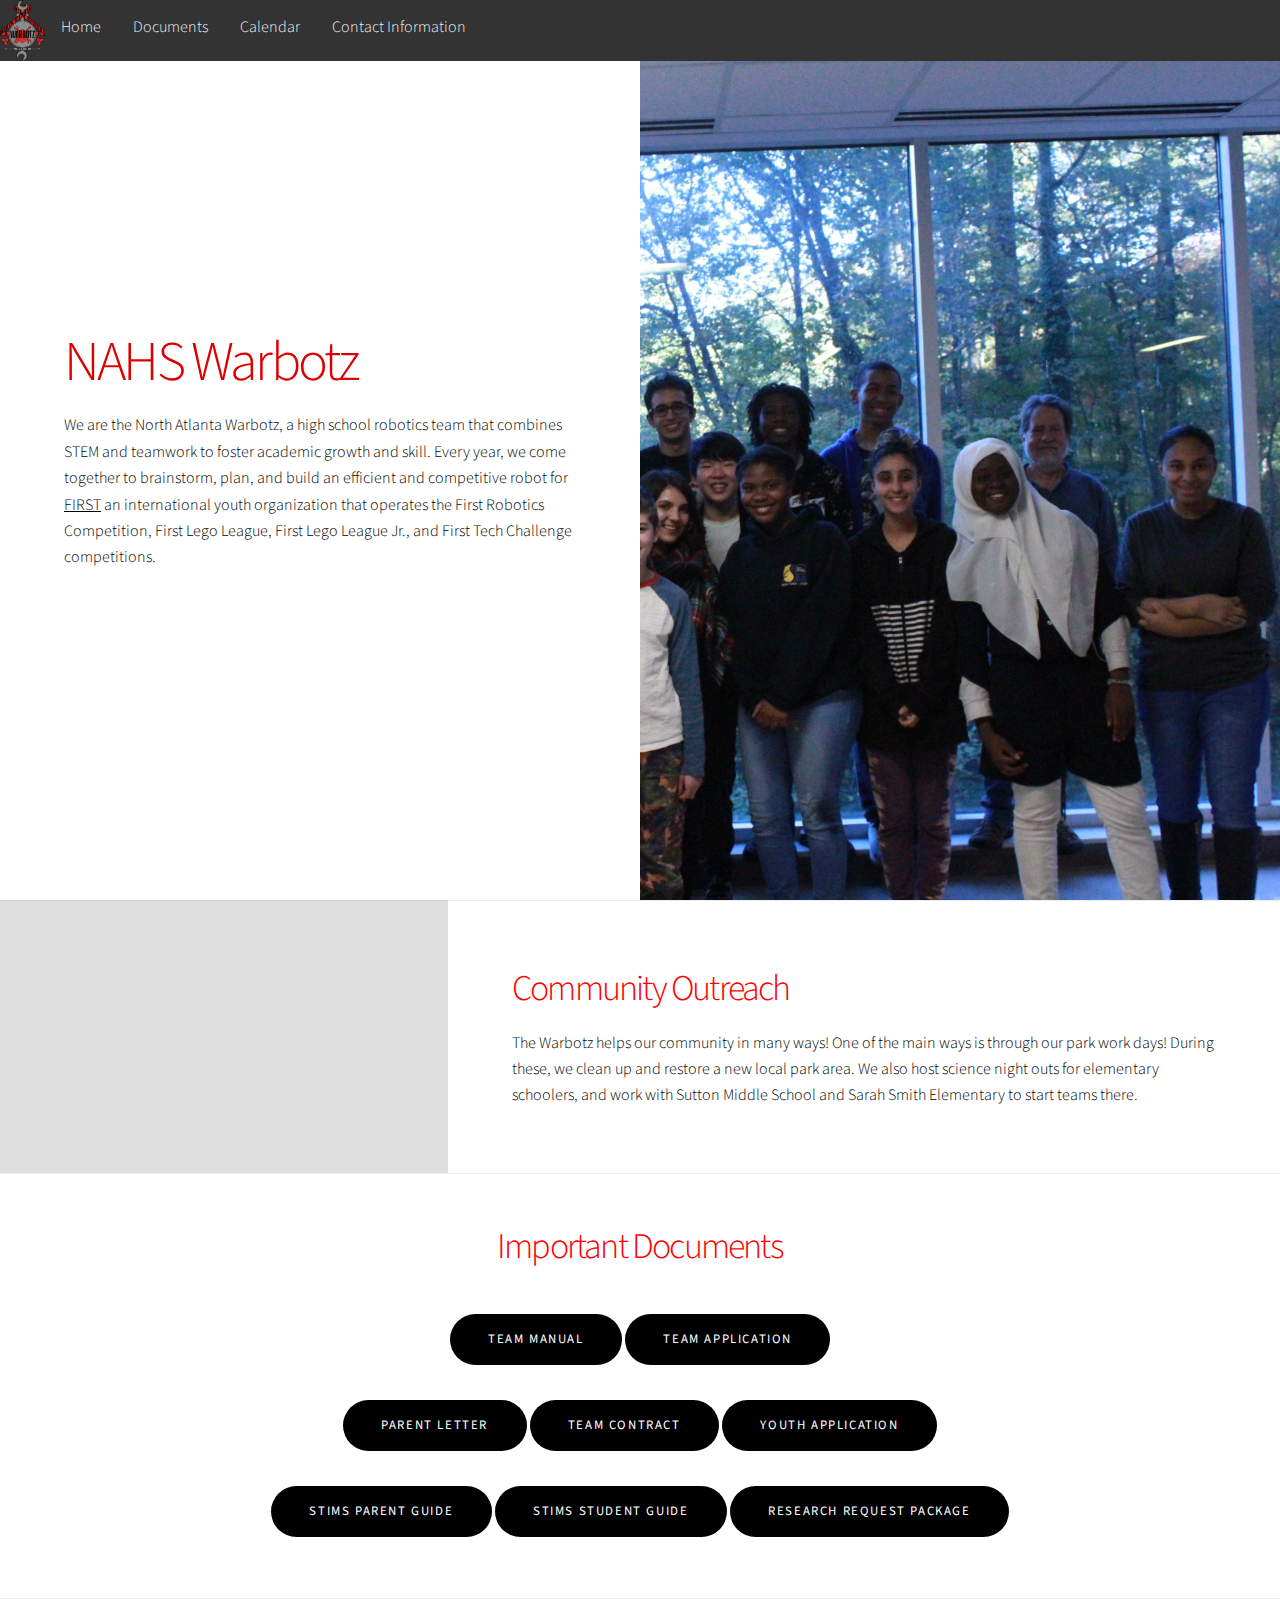
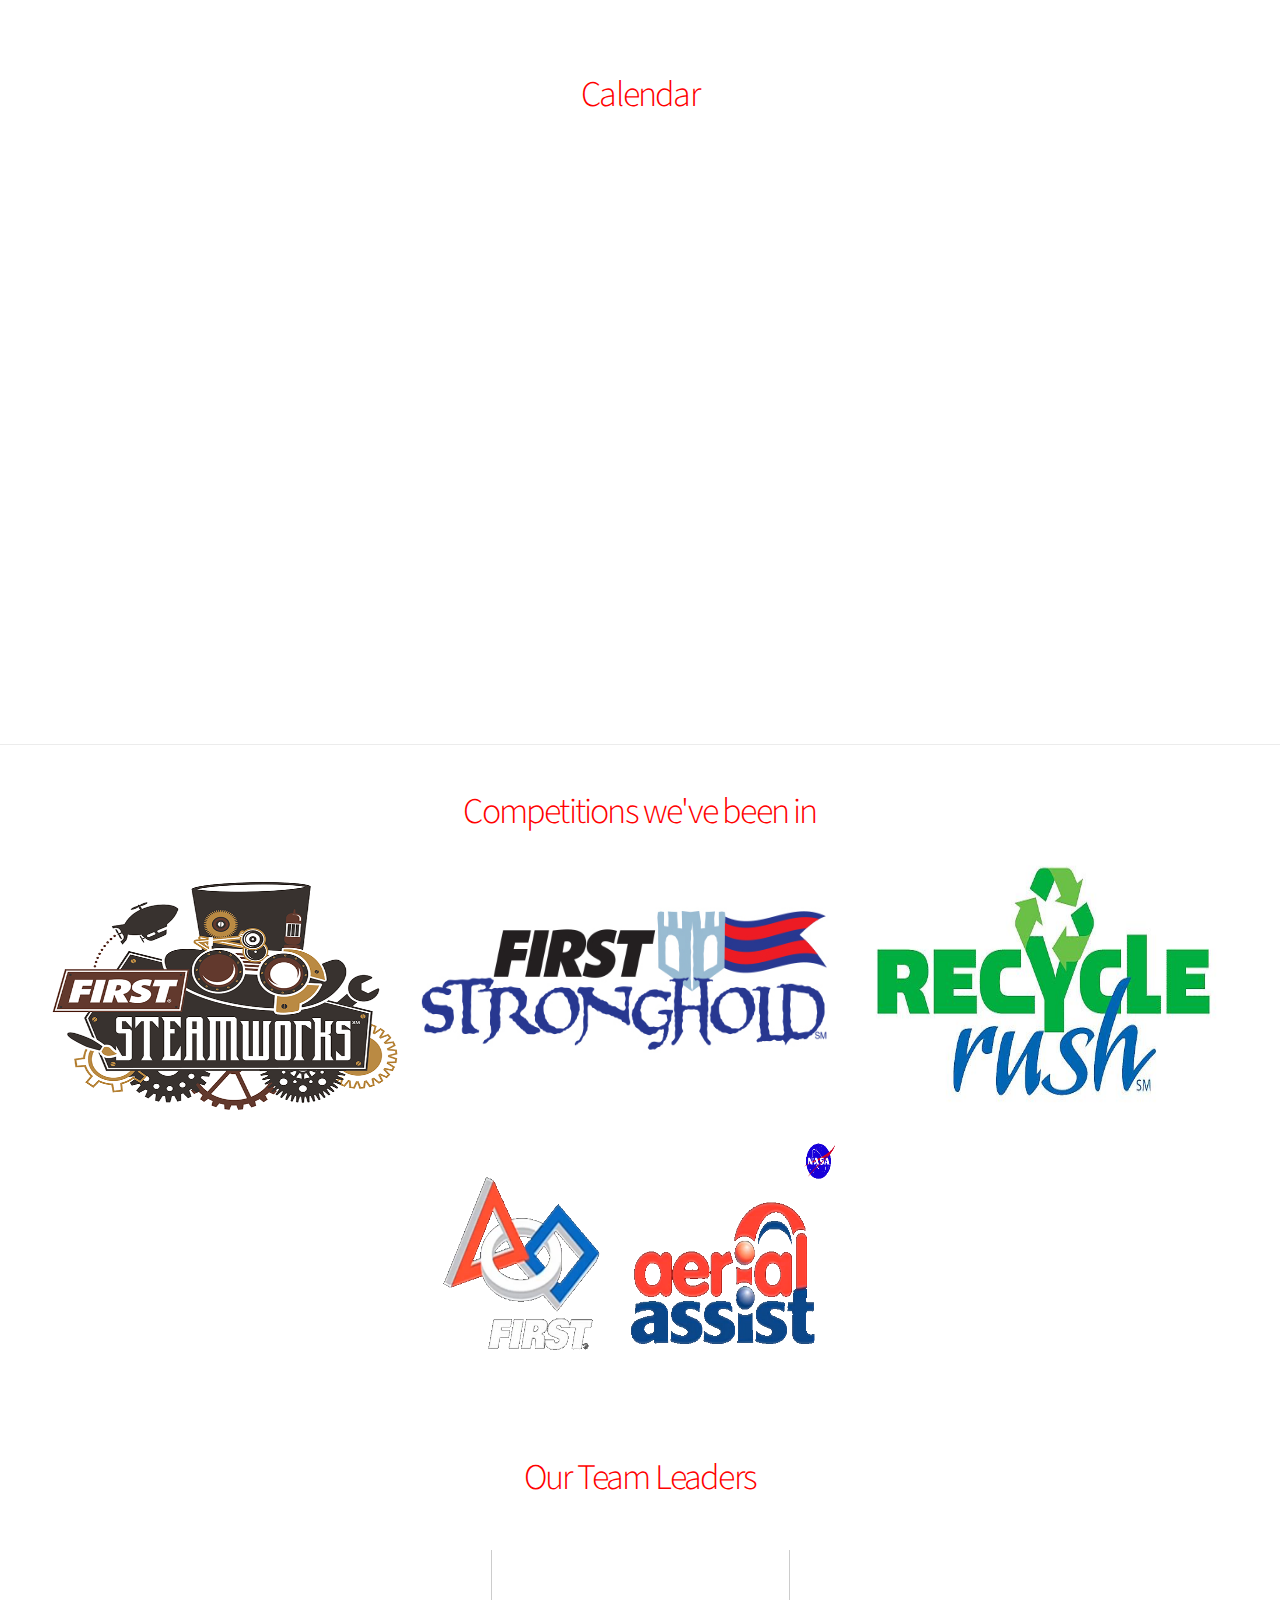
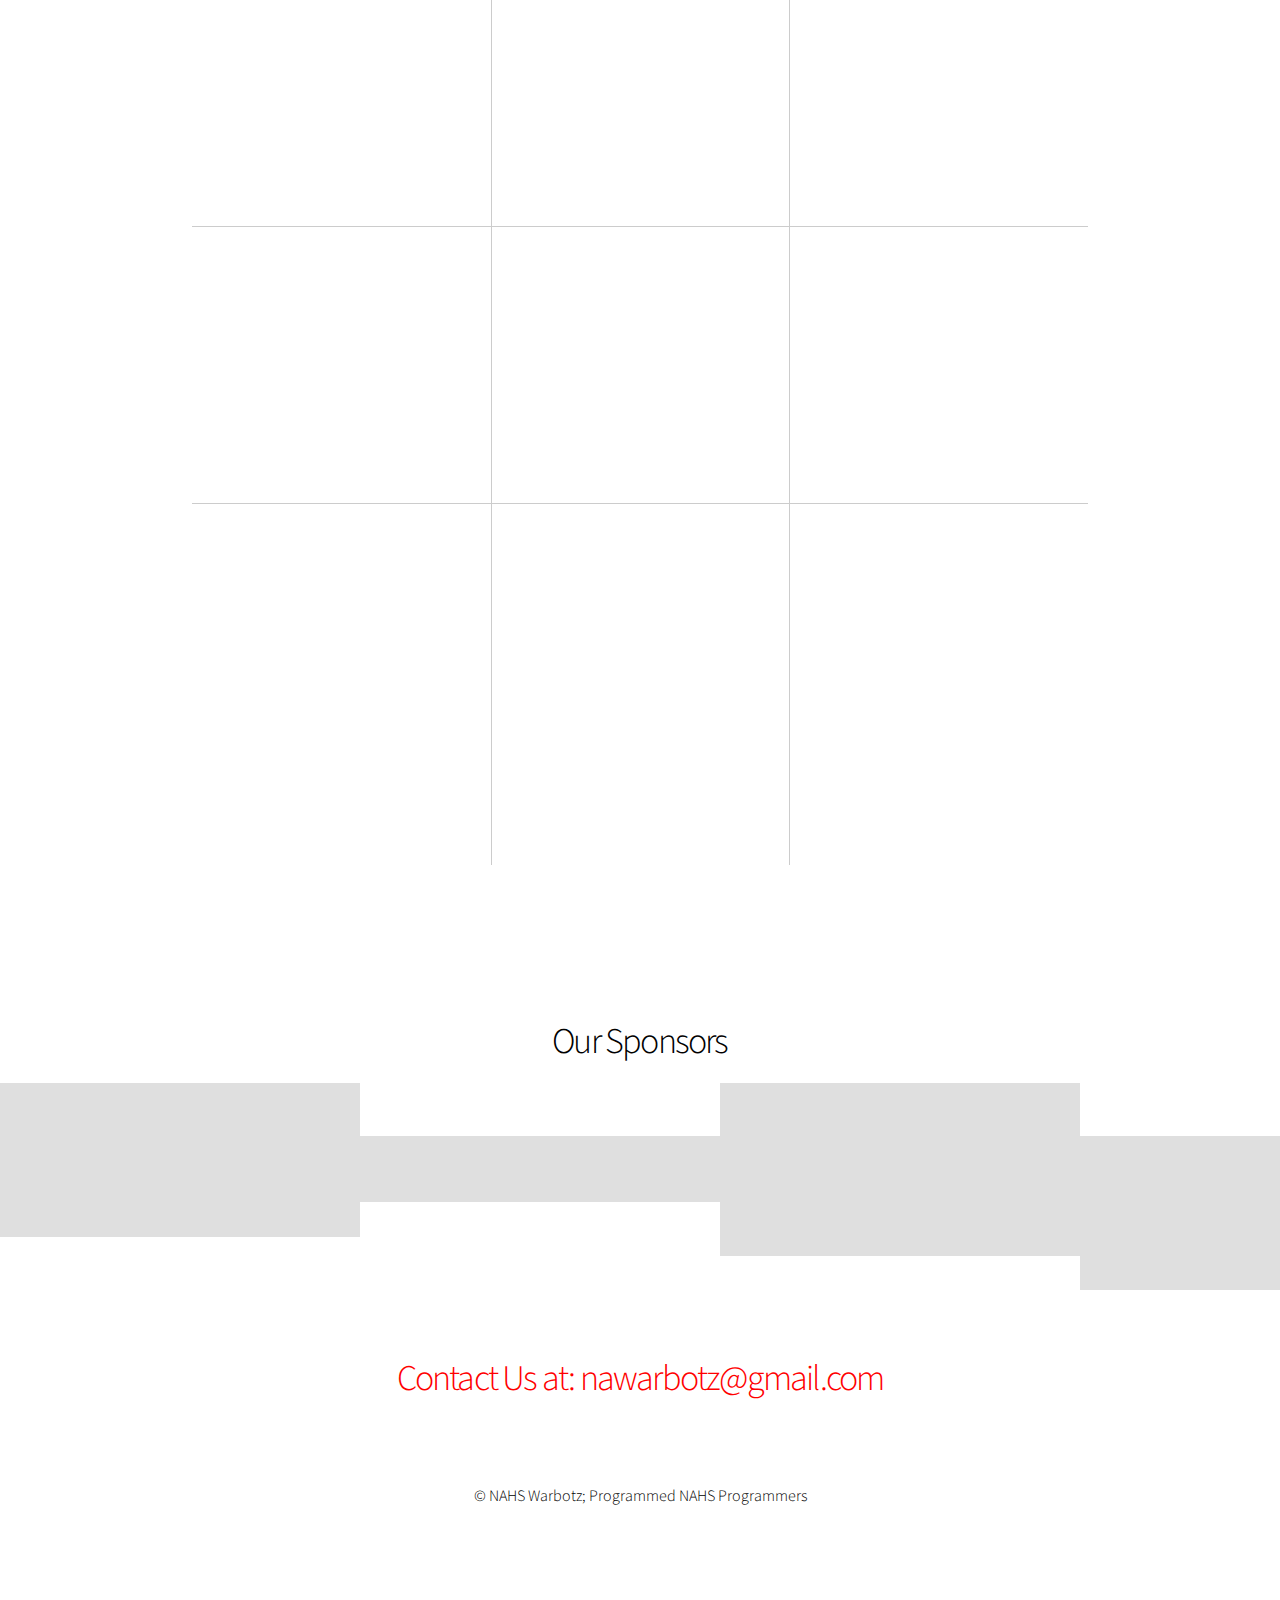
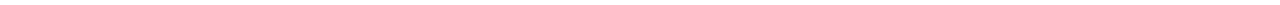
==== index.html @ 9b0b0050 "Uploaded Website" ====
<!DOCTYPE HTML>
<html>
	<head>
		<title>NAHS Warbotz!</title>
		<meta charset="utf-8" />
		<meta name="viewport" content="width=device-width, initial-scale=1" />
		<link rel="stylesheet" href="assets/css/main.css" />
	</head>
	<body>
		<div class="navbar">
<img src = "images/logo.png" width = "45px" align = "left">
		  <a href="#home">Home</a>
		  <a href="#docs">Documents</a>
			<a href="#calendar">Calendar</a>
		  <a href="#contact">Contact Information</a>
		</div>

		<style>
		/* The navigation bar */
		.navbar {
		    overflow: hidden;
		    background-color: #333;
		    position: fixed; /* Set the navbar to fixed position */
		    top: 0; /* Position the navbar at the top of the page */
		    width: 100%; /* Full width */
				z-index: 2;
		}

		/* Links inside the navbar */
		.navbar a {
		    float: left;
		    display: block;
		    color: #f2f2f2;
		    text-align: center;
		    padding: 14px 16px;
		    text-decoration: none;
		}

		/* Main content */
		.main {
		    margin-top: 30px; /* Add a top margin to avoid content overlay */
		}
</style>
		<!-- Wrapper -->
		<a name = "home"></a>
			<div id="wrapper" class="divided">
				<!-- One -->
					<section class="banner style1 orient-left content-align-left image-position-right fullscreen onload-image-fade-in onload-content-fade-right">
						<div class="content">
							<h1 style="color: #dd0000">NAHS Warbotz</h1>
							<p>We are the North Atlanta Warbotz, a high school robotics team that combines STEM
								 and teamwork to foster academic growth and skill. Every year, we come together to brainstorm,
								 plan, and build an efficient and competitive robot for <a href="http://www.firstinspires.org" target = "_blank">FIRST</a> an international youth organization
								 that operates the First Robotics Competition, First Lego League, First Lego League Jr.,
								 and First Tech Challenge competitions.</p>
							</div>
						<div class="image">
							<img src="images/banner.jpg" alt="" />
						</div>
					</section>

				<!-- Two -->

					<section class="spotlight style1 orient-right content-align-left image-position-center onscroll-image-fade-in" id="first">
						<div class="content">
							<h2 style = "color: red">Community Outreach</h2>
							<p>The Warbotz helps our community in many ways!
								 One of the main ways is through our park work days!
								 During these, we clean up and restore a new local park area.
								 We also host science night outs for elementary schoolers,
								  and work with Sutton Middle School and Sarah Smith Elementary to start teams there.</p>
						</div>
						<div class="image">
							<img src="images/comserv.jpg" alt="" />
						</div>

					</section>

				<a name = "docs">	<div align = "center"></a>
					<br>
						<h2 style = "padding-top: 23px; color: red" align ="center">Important Documents</h2>
						<br>
						<a href="forms/manual.pdf"class="button special big" target = "_blank">Team Manual</a>
						<a href="forms/studentapp.pdf"class="button special big" target="_blank">Team Application</a>
					<br>
					<br>
					<div align="center">
						<a href="https://docs.google.com/document/d/1dXoHayBi_oG5a6tGcMKKAdjOKc3rBkP1_f0-KQr72js/export?format=pdf"class="button special big" target="_blank">Parent Letter</a>
						<a href="forms/studentcontract.pdf"class="button special big" target="_blank">Team Contract</a>
						<a href="forms/youthapp.pdf"class="button special big" target="_blank" style="padding-bottom: 2em">Youth Application</a><br><br>
						<a href="forms/parentguide.pdf"class="button special big" target="blank"style="padding-bottom: 2em">STIMS Parent Guide</a>
						<a href="forms/studentguide.pdf"class="button special big" target="blank"style="padding-bottom: 2em">STIMS Student Guide</a>
						<a href="forms/Research.Request.Package.docx"class="button special big" target="blank"style="padding-bottom: 2em">Research Request Package</a>

					</div>
					<br>
					<br>
				</div>
				<a name = "calendar">
				<div align = "center"></a>
					<h2 style = "padding-top: 2em; color: red">Calendar</h2>
					<iframe style = "padding-bottom: 2em" src="https://calendar.google.com/calendar/embed?src=nawarbotz%40gmail.com&ctz=America/New_York" style="border: 0" width="800" height="600" frameborder="0" scrolling="no"></iframe>
				</div>

					<div align = "center" style="padding-top: 1em">
						<br>
						<h2 style="color: red">Competitions we've been in</h2>
						<img src="images/competition_logo/steam.png" height="260px" width ="350px" align = "center"/>
						<img src="images/competition_logo/first.jpg"  height="260px" width ="450px" align = "center"/>
						<img src="images/competition_logo/recycle.jpg" height="260px" width = "375px" align = "center"/>
						<img src="images/competition_logo/aerial.png" height="260px" width = "450px"align = "center"/
						</div>





				<!-- Six -->
					<section class="wrapper style1 align-center">
						<div class="inner">
							<h2 style = "color: red">Our Team Leaders</h2>

							<div class="items style1 medium onscroll-fade-in">
								<section>
									<span class="icon style2 major fa-diamond"></span>
									<h3>Jeff Rees<br><strong>Lead Mentor</strong></h3>
									<p>[quote here]</p>
								</section>
								<section>
									<span class="icon style2 major fa-save"></span>
									<h3>Nour Elmaliki<br><strong>Chief Executive Officer</strong></h3>
									<p>"I made <strong>memories</strong> that I'll remember for the rest of my life"</p>
								</section>
								<section>
									<span class="icon style2 major fa-bar-chart"></span>
									<h3>Andrew Friedman<br><strong>Chief Engineer</strong></h3>
									<p>"It's the hardest <strong>fun</strong> you'll ever have!"</p>
								</section>
								<section>
									<span class="icon style2 major fa-wifi"></span>
									<h3>Zachary Lloyd<br><strong>Chief Programmer</strong></h3>
									<p>"I learned <strong>skills</strong> I'll use for my entire life."</p>
								</section>
								<section>
									<span class="icon style2 major fa-cog"></span>
									<h3>Nick Mazzeo<br><strong>Chief of Mechanics</strong></h3>
									<p>"This is a <strong>real</strong> place of learning."</p>
								</section>
								<section>
									<span class="icon style2 major fa-paper-plane"></span>
									<h3>Osaze Tisdale<br><strong>Chief of Electronics</strong></h3>
									<p>"I <strong>learned</strong> so much about electronics!"</p>
								</section>
								<section>
									<span class="icon style2 major fa-desktop"></span>
									<h3>Ethan Roman<br><strong>Chief Designer</strong></h3>
									<p>"The Warbotz <strong>prepares</strong> students for the real world."</p>
								</section>
								<section>
									<span class="icon style2 major fa-refresh"></span>
									<h3>Claudia Belfiore<br><strong>Chief Administrative Officer</strong></h3>
									<p>"It's great that we are able to be a part of robotics and the team even if you aren't <strong>extremely interested in STEM</strong>"</p>
								</section>
								<section>
									<span class="icon style2 major fa-hashtag"></span>
									<h3>Leena Abar<br><Strong>Lead Web Designer</strong></h3>
									<p>[quote here]</p>
								</section>

							</div>
						</div>
					</section>

					<!-- Gallery -->

					<h2 align = "center" style= "padding-top: 2em">Our Sponsors</h2>
						<div class="gallery style2 medium lightbox onscroll-fade-in" align = "center">
							<article>
								<a href="images/gallery/fulls/01.jpg" class="image">
									<img src="images/sponsors/aps.png" alt="" />
								</a>
								<div class="caption">
									<h3>APS</h3>
									<ul class="actions">
										<li><a class="button small" href="https://www.atlantapublicschools.us/" target="_blank">Details</a></li>
									</ul>
								</div>
							</article>

							<article>
								<br><br>
								<a href="images/gallery/fulls/05.jpg" class="image">
									<img src="images/sponsors/wit.jpg" alt="" />
								</a>
								<div class="caption">
									<h3>Women in Tech</h3>
									<ul class="actions">
										<li><a target = "_blank" href="http://www.mywit.org/" class="button small">Details</a></li>
									</ul>
								</div>
							</article>
							<article>
								<a href="images/gallery/fulls/06.jpg" class="image">
									<img src="images/sponsors/lumen.jpg" alt="" />
								</a>
								<div class="caption">
									<h3>NanoLumens</h3>

									<ul class="actions">
										<li><a class="button small" target = "_blank" href="http://www.nanolumens.com/">Details</a></li>
									</ul>
								</div>
							</article>
							<article>
								<br><br>
								<a href="images/gallery/fulls/05.jpg" class="image">
									<img src="images/sponsors/foundation.png" alt="" />
								</a>
								<div class="caption">
									<h3>NAHS Foundation</h3>
									<ul class="actions">
										<li><a target = "_blank" href="https://www.atlantapublicschools.us/northatlanta" class="button small">Details</a></li>
									</ul>
								</div>
							</article>
							</div>
							</div>
							</div>
					</section>

				<!-- Seven -->
					<section class="wrapper style1 align-center">
						<a name = "contact">
						</a>
						<div class="inner medium">
								<h2 style="color: red" align = "center">Contact Us at: nawarbotz@gmail.com</h2>


				<!-- Footer -->
					<footer class="wrapper style1 align-center">
						<div class="inner">
							<p>&copy; NAHS Warbotz; Programmed NAHS Programmers</p>
						</div>
					</footer>

			</div>

		<!-- Scripts -->
			<script src="assets/js/jquery.min.js"></script>
			<script src="assets/js/jquery.scrollex.min.js"></script>
			<script src="assets/js/jquery.scrolly.min.js"></script>
			<script src="assets/js/skel.min.js"></script>
			<script src="assets/js/util.js"></script>
			<script src="assets/js/main.js"></script>


<style>
::selection {
background: #ffb7b7; /* WebKit/Blink Browsers */
}
::-moz-selection {
background: #ffb7b7; /* Gecko Browsers */
}
</style>

	</body>
</html>
---- assets/css/main.css ----
@import url(font-awesome.min.css);
@import url("https://fonts.googleapis.com/css?family=Source+Sans+Pro:300,300i,400,400i");

/*
	Story by HTML5 UP
	html5up.net | @ajlkn
	Free for personal and commercial use under the CCA 3.0 license (html5up.net/license)
*/

/* Reset */

	html, body, div, span, applet, object, iframe, h1, h2, h3, h4, h5, h6, p, blockquote, pre, a, abbr, acronym, address, big, cite, code, del, dfn, em, img, ins, kbd, q, s, samp, small, strike, strong, sub, sup, tt, var, b, u, i, center, dl, dt, dd, ol, ul, li, fieldset, form, label, legend, table, caption, tbody, tfoot, thead, tr, th, td, article, aside, canvas, details, embed, figure, figcaption, footer, header, hgroup, menu, nav, output, ruby, section, summary, time, mark, audio, video {
		margin: 0;
		padding: 0;
		border: 0;
		font-size: 100%;
		font: inherit;
		vertical-align: baseline;
	}

	article, aside, details, figcaption, figure, footer, header, hgroup, menu, nav, section {
		display: block;
	}

	body {
		line-height: 1;
	}

	ol, ul {
		list-style: none;
	}

	blockquote, q {
		quotes: none;
	}

	blockquote:before, blockquote:after, q:before, q:after {
		content: '';
		content: none;
	}

	table {
		border-collapse: collapse;
		border-spacing: 0;
	}

	body {
		-webkit-text-size-adjust: none;
	}

/* Box Model */

	*, *:before, *:after {
		-moz-box-sizing: border-box;
		-webkit-box-sizing: border-box;
		box-sizing: border-box;
	}

/* Grid */

	.row {
		border-bottom: solid 1px transparent;
		-moz-box-sizing: border-box;
		-webkit-box-sizing: border-box;
		box-sizing: border-box;
	}

	.row > * {
		float: left;
		-moz-box-sizing: border-box;
		-webkit-box-sizing: border-box;
		box-sizing: border-box;
	}

	.row:after, .row:before {
		content: '';
		display: block;
		clear: both;
		height: 0;
	}

	.row.uniform > * > :first-child {
		margin-top: 0;
	}

	.row.uniform > * > :last-child {
		margin-bottom: 0;
	}

	.row.\30 \25 > * {
		padding: 0 0 0 0rem;
	}

	.row.\30 \25 {
		margin: 0 0 -1px 0rem;
	}

	.row.uniform.\30 \25 > * {
		padding: 0rem 0 0 0rem;
	}

	.row.uniform.\30 \25 {
		margin: 0rem 0 -1px 0rem;
	}

	.row > * {
		padding: 0 0 0 2rem;
	}

	.row {
		margin: 0 0 -1px -2rem;
	}

	.row.uniform > * {
		padding: 2rem 0 0 2rem;
	}

	.row.uniform {
		margin: -2rem 0 -1px -2rem;
	}

	.row.\32 00\25 > * {
		padding: 0 0 0 4rem;
	}

	.row.\32 00\25 {
		margin: 0 0 -1px -4rem;
	}

	.row.uniform.\32 00\25 > * {
		padding: 4rem 0 0 4rem;
	}

	.row.uniform.\32 00\25 {
		margin: -4rem 0 -1px -4rem;
	}

	.row.\31 50\25 > * {
		padding: 0 0 0 3rem;
	}

	.row.\31 50\25 {
		margin: 0 0 -1px -3rem;
	}

	.row.uniform.\31 50\25 > * {
		padding: 3rem 0 0 3rem;
	}

	.row.uniform.\31 50\25 {
		margin: -3rem 0 -1px -3rem;
	}

	.row.\35 0\25 > * {
		padding: 0 0 0 1rem;
	}

	.row.\35 0\25 {
		margin: 0 0 -1px -1rem;
	}

	.row.uniform.\35 0\25 > * {
		padding: 1rem 0 0 1rem;
	}

	.row.uniform.\35 0\25 {
		margin: -1rem 0 -1px -1rem;
	}

	.row.\32 5\25 > * {
		padding: 0 0 0 0.5rem;
	}

	.row.\32 5\25 {
		margin: 0 0 -1px -0.5rem;
	}

	.row.uniform.\32 5\25 > * {
		padding: 0.5rem 0 0 0.5rem;
	}

	.row.uniform.\32 5\25 {
		margin: -0.5rem 0 -1px -0.5rem;
	}

	.\31 2u, .\31 2u\24 {
		width: 100%;
		clear: none;
		margin-left: 0;
	}

	.\31 1u, .\31 1u\24 {
		width: 91.6666666667%;
		clear: none;
		margin-left: 0;
	}

	.\31 0u, .\31 0u\24 {
		width: 83.3333333333%;
		clear: none;
		margin-left: 0;
	}

	.\39 u, .\39 u\24 {
		width: 75%;
		clear: none;
		margin-left: 0;
	}

	.\38 u, .\38 u\24 {
		width: 66.6666666667%;
		clear: none;
		margin-left: 0;
	}

	.\37 u, .\37 u\24 {
		width: 58.3333333333%;
		clear: none;
		margin-left: 0;
	}

	.\36 u, .\36 u\24 {
		width: 50%;
		clear: none;
		margin-left: 0;
	}

	.\35 u, .\35 u\24 {
		width: 41.6666666667%;
		clear: none;
		margin-left: 0;
	}

	.\34 u, .\34 u\24 {
		width: 33.3333333333%;
		clear: none;
		margin-left: 0;
	}

	.\33 u, .\33 u\24 {
		width: 25%;
		clear: none;
		margin-left: 0;
	}

	.\32 u, .\32 u\24 {
		width: 16.6666666667%;
		clear: none;
		margin-left: 0;
	}

	.\31 u, .\31 u\24 {
		width: 8.3333333333%;
		clear: none;
		margin-left: 0;
	}

	.\31 2u\24 + *,
	.\31 1u\24 + *,
	.\31 0u\24 + *,
	.\39 u\24 + *,
	.\38 u\24 + *,
	.\37 u\24 + *,
	.\36 u\24 + *,
	.\35 u\24 + *,
	.\34 u\24 + *,
	.\33 u\24 + *,
	.\32 u\24 + *,
	.\31 u\24 + * {
		clear: left;
	}

	.\-11u {
		margin-left: 91.66667%;
	}

	.\-10u {
		margin-left: 83.33333%;
	}

	.\-9u {
		margin-left: 75%;
	}

	.\-8u {
		margin-left: 66.66667%;
	}

	.\-7u {
		margin-left: 58.33333%;
	}

	.\-6u {
		margin-left: 50%;
	}

	.\-5u {
		margin-left: 41.66667%;
	}

	.\-4u {
		margin-left: 33.33333%;
	}

	.\-3u {
		margin-left: 25%;
	}

	.\-2u {
		margin-left: 16.66667%;
	}

	.\-1u {
		margin-left: 8.33333%;
	}

	@media screen and (max-width: 1680px) {

		.row > * {
			padding: 0 0 0 2rem;
		}

		.row {
			margin: 0 0 -1px -2rem;
		}

		.row.uniform > * {
			padding: 2rem 0 0 2rem;
		}

		.row.uniform {
			margin: -2rem 0 -1px -2rem;
		}

		.row.\32 00\25 > * {
			padding: 0 0 0 4rem;
		}

		.row.\32 00\25 {
			margin: 0 0 -1px -4rem;
		}

		.row.uniform.\32 00\25 > * {
			padding: 4rem 0 0 4rem;
		}

		.row.uniform.\32 00\25 {
			margin: -4rem 0 -1px -4rem;
		}

		.row.\31 50\25 > * {
			padding: 0 0 0 3rem;
		}

		.row.\31 50\25 {
			margin: 0 0 -1px -3rem;
		}

		.row.uniform.\31 50\25 > * {
			padding: 3rem 0 0 3rem;
		}

		.row.uniform.\31 50\25 {
			margin: -3rem 0 -1px -3rem;
		}

		.row.\35 0\25 > * {
			padding: 0 0 0 1rem;
		}

		.row.\35 0\25 {
			margin: 0 0 -1px -1rem;
		}

		.row.uniform.\35 0\25 > * {
			padding: 1rem 0 0 1rem;
		}

		.row.uniform.\35 0\25 {
			margin: -1rem 0 -1px -1rem;
		}

		.row.\32 5\25 > * {
			padding: 0 0 0 0.5rem;
		}

		.row.\32 5\25 {
			margin: 0 0 -1px -0.5rem;
		}

		.row.uniform.\32 5\25 > * {
			padding: 0.5rem 0 0 0.5rem;
		}

		.row.uniform.\32 5\25 {
			margin: -0.5rem 0 -1px -0.5rem;
		}

		.\31 2u\28xlarge\29, .\31 2u\24\28xlarge\29 {
			width: 100%;
			clear: none;
			margin-left: 0;
		}

		.\31 1u\28xlarge\29, .\31 1u\24\28xlarge\29 {
			width: 91.6666666667%;
			clear: none;
			margin-left: 0;
		}

		.\31 0u\28xlarge\29, .\31 0u\24\28xlarge\29 {
			width: 83.3333333333%;
			clear: none;
			margin-left: 0;
		}

		.\39 u\28xlarge\29, .\39 u\24\28xlarge\29 {
			width: 75%;
			clear: none;
			margin-left: 0;
		}

		.\38 u\28xlarge\29, .\38 u\24\28xlarge\29 {
			width: 66.6666666667%;
			clear: none;
			margin-left: 0;
		}

		.\37 u\28xlarge\29, .\37 u\24\28xlarge\29 {
			width: 58.3333333333%;
			clear: none;
			margin-left: 0;
		}

		.\36 u\28xlarge\29, .\36 u\24\28xlarge\29 {
			width: 50%;
			clear: none;
			margin-left: 0;
		}

		.\35 u\28xlarge\29, .\35 u\24\28xlarge\29 {
			width: 41.6666666667%;
			clear: none;
			margin-left: 0;
		}

		.\34 u\28xlarge\29, .\34 u\24\28xlarge\29 {
			width: 33.3333333333%;
			clear: none;
			margin-left: 0;
		}

		.\33 u\28xlarge\29, .\33 u\24\28xlarge\29 {
			width: 25%;
			clear: none;
			margin-left: 0;
		}

		.\32 u\28xlarge\29, .\32 u\24\28xlarge\29 {
			width: 16.6666666667%;
			clear: none;
			margin-left: 0;
		}

		.\31 u\28xlarge\29, .\31 u\24\28xlarge\29 {
			width: 8.3333333333%;
			clear: none;
			margin-left: 0;
		}

		.\31 2u\24\28xlarge\29 + *,
		.\31 1u\24\28xlarge\29 + *,
		.\31 0u\24\28xlarge\29 + *,
		.\39 u\24\28xlarge\29 + *,
		.\38 u\24\28xlarge\29 + *,
		.\37 u\24\28xlarge\29 + *,
		.\36 u\24\28xlarge\29 + *,
		.\35 u\24\28xlarge\29 + *,
		.\34 u\24\28xlarge\29 + *,
		.\33 u\24\28xlarge\29 + *,
		.\32 u\24\28xlarge\29 + *,
		.\31 u\24\28xlarge\29 + * {
			clear: left;
		}

		.\-11u\28xlarge\29 {
			margin-left: 91.66667%;
		}

		.\-10u\28xlarge\29 {
			margin-left: 83.33333%;
		}

		.\-9u\28xlarge\29 {
			margin-left: 75%;
		}

		.\-8u\28xlarge\29 {
			margin-left: 66.66667%;
		}

		.\-7u\28xlarge\29 {
			margin-left: 58.33333%;
		}

		.\-6u\28xlarge\29 {
			margin-left: 50%;
		}

		.\-5u\28xlarge\29 {
			margin-left: 41.66667%;
		}

		.\-4u\28xlarge\29 {
			margin-left: 33.33333%;
		}

		.\-3u\28xlarge\29 {
			margin-left: 25%;
		}

		.\-2u\28xlarge\29 {
			margin-left: 16.66667%;
		}

		.\-1u\28xlarge\29 {
			margin-left: 8.33333%;
		}

	}

	@media screen and (max-width: 1280px) {

		.row > * {
			padding: 0 0 0 2rem;
		}

		.row {
			margin: 0 0 -1px -2rem;
		}

		.row.uniform > * {
			padding: 2rem 0 0 2rem;
		}

		.row.uniform {
			margin: -2rem 0 -1px -2rem;
		}

		.row.\32 00\25 > * {
			padding: 0 0 0 4rem;
		}

		.row.\32 00\25 {
			margin: 0 0 -1px -4rem;
		}

		.row.uniform.\32 00\25 > * {
			padding: 4rem 0 0 4rem;
		}

		.row.uniform.\32 00\25 {
			margin: -4rem 0 -1px -4rem;
		}

		.row.\31 50\25 > * {
			padding: 0 0 0 3rem;
		}

		.row.\31 50\25 {
			margin: 0 0 -1px -3rem;
		}

		.row.uniform.\31 50\25 > * {
			padding: 3rem 0 0 3rem;
		}

		.row.uniform.\31 50\25 {
			margin: -3rem 0 -1px -3rem;
		}

		.row.\35 0\25 > * {
			padding: 0 0 0 1rem;
		}

		.row.\35 0\25 {
			margin: 0 0 -1px -1rem;
		}

		.row.uniform.\35 0\25 > * {
			padding: 1rem 0 0 1rem;
		}

		.row.uniform.\35 0\25 {
			margin: -1rem 0 -1px -1rem;
		}

		.row.\32 5\25 > * {
			padding: 0 0 0 0.5rem;
		}

		.row.\32 5\25 {
			margin: 0 0 -1px -0.5rem;
		}

		.row.uniform.\32 5\25 > * {
			padding: 0.5rem 0 0 0.5rem;
		}

		.row.uniform.\32 5\25 {
			margin: -0.5rem 0 -1px -0.5rem;
		}

		.\31 2u\28large\29, .\31 2u\24\28large\29 {
			width: 100%;
			clear: none;
			margin-left: 0;
		}

		.\31 1u\28large\29, .\31 1u\24\28large\29 {
			width: 91.6666666667%;
			clear: none;
			margin-left: 0;
		}

		.\31 0u\28large\29, .\31 0u\24\28large\29 {
			width: 83.3333333333%;
			clear: none;
			margin-left: 0;
		}

		.\39 u\28large\29, .\39 u\24\28large\29 {
			width: 75%;
			clear: none;
			margin-left: 0;
		}

		.\38 u\28large\29, .\38 u\24\28large\29 {
			width: 66.6666666667%;
			clear: none;
			margin-left: 0;
		}

		.\37 u\28large\29, .\37 u\24\28large\29 {
			width: 58.3333333333%;
			clear: none;
			margin-left: 0;
		}

		.\36 u\28large\29, .\36 u\24\28large\29 {
			width: 50%;
			clear: none;
			margin-left: 0;
		}

		.\35 u\28large\29, .\35 u\24\28large\29 {
			width: 41.6666666667%;
			clear: none;
			margin-left: 0;
		}

		.\34 u\28large\29, .\34 u\24\28large\29 {
			width: 33.3333333333%;
			clear: none;
			margin-left: 0;
		}

		.\33 u\28large\29, .\33 u\24\28large\29 {
			width: 25%;
			clear: none;
			margin-left: 0;
		}

		.\32 u\28large\29, .\32 u\24\28large\29 {
			width: 16.6666666667%;
			clear: none;
			margin-left: 0;
		}

		.\31 u\28large\29, .\31 u\24\28large\29 {
			width: 8.3333333333%;
			clear: none;
			margin-left: 0;
		}

		.\31 2u\24\28large\29 + *,
		.\31 1u\24\28large\29 + *,
		.\31 0u\24\28large\29 + *,
		.\39 u\24\28large\29 + *,
		.\38 u\24\28large\29 + *,
		.\37 u\24\28large\29 + *,
		.\36 u\24\28large\29 + *,
		.\35 u\24\28large\29 + *,
		.\34 u\24\28large\29 + *,
		.\33 u\24\28large\29 + *,
		.\32 u\24\28large\29 + *,
		.\31 u\24\28large\29 + * {
			clear: left;
		}

		.\-11u\28large\29 {
			margin-left: 91.66667%;
		}

		.\-10u\28large\29 {
			margin-left: 83.33333%;
		}

		.\-9u\28large\29 {
			margin-left: 75%;
		}

		.\-8u\28large\29 {
			margin-left: 66.66667%;
		}

		.\-7u\28large\29 {
			margin-left: 58.33333%;
		}

		.\-6u\28large\29 {
			margin-left: 50%;
		}

		.\-5u\28large\29 {
			margin-left: 41.66667%;
		}

		.\-4u\28large\29 {
			margin-left: 33.33333%;
		}

		.\-3u\28large\29 {
			margin-left: 25%;
		}

		.\-2u\28large\29 {
			margin-left: 16.66667%;
		}

		.\-1u\28large\29 {
			margin-left: 8.33333%;
		}

	}

	@media screen and (max-width: 980px) {

		.row > * {
			padding: 0 0 0 2rem;
		}

		.row {
			margin: 0 0 -1px -2rem;
		}

		.row.uniform > * {
			padding: 2rem 0 0 2rem;
		}

		.row.uniform {
			margin: -2rem 0 -1px -2rem;
		}

		.row.\32 00\25 > * {
			padding: 0 0 0 4rem;
		}

		.row.\32 00\25 {
			margin: 0 0 -1px -4rem;
		}

		.row.uniform.\32 00\25 > * {
			padding: 4rem 0 0 4rem;
		}

		.row.uniform.\32 00\25 {
			margin: -4rem 0 -1px -4rem;
		}

		.row.\31 50\25 > * {
			padding: 0 0 0 3rem;
		}

		.row.\31 50\25 {
			margin: 0 0 -1px -3rem;
		}

		.row.uniform.\31 50\25 > * {
			padding: 3rem 0 0 3rem;
		}

		.row.uniform.\31 50\25 {
			margin: -3rem 0 -1px -3rem;
		}

		.row.\35 0\25 > * {
			padding: 0 0 0 1rem;
		}

		.row.\35 0\25 {
			margin: 0 0 -1px -1rem;
		}

		.row.uniform.\35 0\25 > * {
			padding: 1rem 0 0 1rem;
		}

		.row.uniform.\35 0\25 {
			margin: -1rem 0 -1px -1rem;
		}

		.row.\32 5\25 > * {
			padding: 0 0 0 0.5rem;
		}

		.row.\32 5\25 {
			margin: 0 0 -1px -0.5rem;
		}

		.row.uniform.\32 5\25 > * {
			padding: 0.5rem 0 0 0.5rem;
		}

		.row.uniform.\32 5\25 {
			margin: -0.5rem 0 -1px -0.5rem;
		}

		.\31 2u\28medium\29, .\31 2u\24\28medium\29 {
			width: 100%;
			clear: none;
			margin-left: 0;
		}

		.\31 1u\28medium\29, .\31 1u\24\28medium\29 {
			width: 91.6666666667%;
			clear: none;
			margin-left: 0;
		}

		.\31 0u\28medium\29, .\31 0u\24\28medium\29 {
			width: 83.3333333333%;
			clear: none;
			margin-left: 0;
		}

		.\39 u\28medium\29, .\39 u\24\28medium\29 {
			width: 75%;
			clear: none;
			margin-left: 0;
		}

		.\38 u\28medium\29, .\38 u\24\28medium\29 {
			width: 66.6666666667%;
			clear: none;
			margin-left: 0;
		}

		.\37 u\28medium\29, .\37 u\24\28medium\29 {
			width: 58.3333333333%;
			clear: none;
			margin-left: 0;
		}

		.\36 u\28medium\29, .\36 u\24\28medium\29 {
			width: 50%;
			clear: none;
			margin-left: 0;
		}

		.\35 u\28medium\29, .\35 u\24\28medium\29 {
			width: 41.6666666667%;
			clear: none;
			margin-left: 0;
		}

		.\34 u\28medium\29, .\34 u\24\28medium\29 {
			width: 33.3333333333%;
			clear: none;
			margin-left: 0;
		}

		.\33 u\28medium\29, .\33 u\24\28medium\29 {
			width: 25%;
			clear: none;
			margin-left: 0;
		}

		.\32 u\28medium\29, .\32 u\24\28medium\29 {
			width: 16.6666666667%;
			clear: none;
			margin-left: 0;
		}

		.\31 u\28medium\29, .\31 u\24\28medium\29 {
			width: 8.3333333333%;
			clear: none;
			margin-left: 0;
		}

		.\31 2u\24\28medium\29 + *,
		.\31 1u\24\28medium\29 + *,
		.\31 0u\24\28medium\29 + *,
		.\39 u\24\28medium\29 + *,
		.\38 u\24\28medium\29 + *,
		.\37 u\24\28medium\29 + *,
		.\36 u\24\28medium\29 + *,
		.\35 u\24\28medium\29 + *,
		.\34 u\24\28medium\29 + *,
		.\33 u\24\28medium\29 + *,
		.\32 u\24\28medium\29 + *,
		.\31 u\24\28medium\29 + * {
			clear: left;
		}

		.\-11u\28medium\29 {
			margin-left: 91.66667%;
		}

		.\-10u\28medium\29 {
			margin-left: 83.33333%;
		}

		.\-9u\28medium\29 {
			margin-left: 75%;
		}

		.\-8u\28medium\29 {
			margin-left: 66.66667%;
		}

		.\-7u\28medium\29 {
			margin-left: 58.33333%;
		}

		.\-6u\28medium\29 {
			margin-left: 50%;
		}

		.\-5u\28medium\29 {
			margin-left: 41.66667%;
		}

		.\-4u\28medium\29 {
			margin-left: 33.33333%;
		}

		.\-3u\28medium\29 {
			margin-left: 25%;
		}

		.\-2u\28medium\29 {
			margin-left: 16.66667%;
		}

		.\-1u\28medium\29 {
			margin-left: 8.33333%;
		}

	}

	@media screen and (max-width: 736px) {

		.row > * {
			padding: 0 0 0 2rem;
		}

		.row {
			margin: 0 0 -1px -2rem;
		}

		.row.uniform > * {
			padding: 2rem 0 0 2rem;
		}

		.row.uniform {
			margin: -2rem 0 -1px -2rem;
		}

		.row.\32 00\25 > * {
			padding: 0 0 0 4rem;
		}

		.row.\32 00\25 {
			margin: 0 0 -1px -4rem;
		}

		.row.uniform.\32 00\25 > * {
			padding: 4rem 0 0 4rem;
		}

		.row.uniform.\32 00\25 {
			margin: -4rem 0 -1px -4rem;
		}

		.row.\31 50\25 > * {
			padding: 0 0 0 3rem;
		}

		.row.\31 50\25 {
			margin: 0 0 -1px -3rem;
		}

		.row.uniform.\31 50\25 > * {
			padding: 3rem 0 0 3rem;
		}

		.row.uniform.\31 50\25 {
			margin: -3rem 0 -1px -3rem;
		}

		.row.\35 0\25 > * {
			padding: 0 0 0 1rem;
		}

		.row.\35 0\25 {
			margin: 0 0 -1px -1rem;
		}

		.row.uniform.\35 0\25 > * {
			padding: 1rem 0 0 1rem;
		}

		.row.uniform.\35 0\25 {
			margin: -1rem 0 -1px -1rem;
		}

		.row.\32 5\25 > * {
			padding: 0 0 0 0.5rem;
		}

		.row.\32 5\25 {
			margin: 0 0 -1px -0.5rem;
		}

		.row.uniform.\32 5\25 > * {
			padding: 0.5rem 0 0 0.5rem;
		}

		.row.uniform.\32 5\25 {
			margin: -0.5rem 0 -1px -0.5rem;
		}

		.\31 2u\28small\29, .\31 2u\24\28small\29 {
			width: 100%;
			clear: none;
			margin-left: 0;
		}

		.\31 1u\28small\29, .\31 1u\24\28small\29 {
			width: 91.6666666667%;
			clear: none;
			margin-left: 0;
		}

		.\31 0u\28small\29, .\31 0u\24\28small\29 {
			width: 83.3333333333%;
			clear: none;
			margin-left: 0;
		}

		.\39 u\28small\29, .\39 u\24\28small\29 {
			width: 75%;
			clear: none;
			margin-left: 0;
		}

		.\38 u\28small\29, .\38 u\24\28small\29 {
			width: 66.6666666667%;
			clear: none;
			margin-left: 0;
		}

		.\37 u\28small\29, .\37 u\24\28small\29 {
			width: 58.3333333333%;
			clear: none;
			margin-left: 0;
		}

		.\36 u\28small\29, .\36 u\24\28small\29 {
			width: 50%;
			clear: none;
			margin-left: 0;
		}

		.\35 u\28small\29, .\35 u\24\28small\29 {
			width: 41.6666666667%;
			clear: none;
			margin-left: 0;
		}

		.\34 u\28small\29, .\34 u\24\28small\29 {
			width: 33.3333333333%;
			clear: none;
			margin-left: 0;
		}

		.\33 u\28small\29, .\33 u\24\28small\29 {
			width: 25%;
			clear: none;
			margin-left: 0;
		}

		.\32 u\28small\29, .\32 u\24\28small\29 {
			width: 16.6666666667%;
			clear: none;
			margin-left: 0;
		}

		.\31 u\28small\29, .\31 u\24\28small\29 {
			width: 8.3333333333%;
			clear: none;
			margin-left: 0;
		}

		.\31 2u\24\28small\29 + *,
		.\31 1u\24\28small\29 + *,
		.\31 0u\24\28small\29 + *,
		.\39 u\24\28small\29 + *,
		.\38 u\24\28small\29 + *,
		.\37 u\24\28small\29 + *,
		.\36 u\24\28small\29 + *,
		.\35 u\24\28small\29 + *,
		.\34 u\24\28small\29 + *,
		.\33 u\24\28small\29 + *,
		.\32 u\24\28small\29 + *,
		.\31 u\24\28small\29 + * {
			clear: left;
		}

		.\-11u\28small\29 {
			margin-left: 91.66667%;
		}

		.\-10u\28small\29 {
			margin-left: 83.33333%;
		}

		.\-9u\28small\29 {
			margin-left: 75%;
		}

		.\-8u\28small\29 {
			margin-left: 66.66667%;
		}

		.\-7u\28small\29 {
			margin-left: 58.33333%;
		}

		.\-6u\28small\29 {
			margin-left: 50%;
		}

		.\-5u\28small\29 {
			margin-left: 41.66667%;
		}

		.\-4u\28small\29 {
			margin-left: 33.33333%;
		}

		.\-3u\28small\29 {
			margin-left: 25%;
		}

		.\-2u\28small\29 {
			margin-left: 16.66667%;
		}

		.\-1u\28small\29 {
			margin-left: 8.33333%;
		}

	}

	@media screen and (max-width: 480px) {

		.row > * {
			padding: 0 0 0 2rem;
		}

		.row {
			margin: 0 0 -1px -2rem;
		}

		.row.uniform > * {
			padding: 2rem 0 0 2rem;
		}

		.row.uniform {
			margin: -2rem 0 -1px -2rem;
		}

		.row.\32 00\25 > * {
			padding: 0 0 0 4rem;
		}

		.row.\32 00\25 {
			margin: 0 0 -1px -4rem;
		}

		.row.uniform.\32 00\25 > * {
			padding: 4rem 0 0 4rem;
		}

		.row.uniform.\32 00\25 {
			margin: -4rem 0 -1px -4rem;
		}

		.row.\31 50\25 > * {
			padding: 0 0 0 3rem;
		}

		.row.\31 50\25 {
			margin: 0 0 -1px -3rem;
		}

		.row.uniform.\31 50\25 > * {
			padding: 3rem 0 0 3rem;
		}

		.row.uniform.\31 50\25 {
			margin: -3rem 0 -1px -3rem;
		}

		.row.\35 0\25 > * {
			padding: 0 0 0 1rem;
		}

		.row.\35 0\25 {
			margin: 0 0 -1px -1rem;
		}

		.row.uniform.\35 0\25 > * {
			padding: 1rem 0 0 1rem;
		}

		.row.uniform.\35 0\25 {
			margin: -1rem 0 -1px -1rem;
		}

		.row.\32 5\25 > * {
			padding: 0 0 0 0.5rem;
		}

		.row.\32 5\25 {
			margin: 0 0 -1px -0.5rem;
		}

		.row.uniform.\32 5\25 > * {
			padding: 0.5rem 0 0 0.5rem;
		}

		.row.uniform.\32 5\25 {
			margin: -0.5rem 0 -1px -0.5rem;
		}

		.\31 2u\28xsmall\29, .\31 2u\24\28xsmall\29 {
			width: 100%;
			clear: none;
			margin-left: 0;
		}

		.\31 1u\28xsmall\29, .\31 1u\24\28xsmall\29 {
			width: 91.6666666667%;
			clear: none;
			margin-left: 0;
		}

		.\31 0u\28xsmall\29, .\31 0u\24\28xsmall\29 {
			width: 83.3333333333%;
			clear: none;
			margin-left: 0;
		}

		.\39 u\28xsmall\29, .\39 u\24\28xsmall\29 {
			width: 75%;
			clear: none;
			margin-left: 0;
		}

		.\38 u\28xsmall\29, .\38 u\24\28xsmall\29 {
			width: 66.6666666667%;
			clear: none;
			margin-left: 0;
		}

		.\37 u\28xsmall\29, .\37 u\24\28xsmall\29 {
			width: 58.3333333333%;
			clear: none;
			margin-left: 0;
		}

		.\36 u\28xsmall\29, .\36 u\24\28xsmall\29 {
			width: 50%;
			clear: none;
			margin-left: 0;
		}

		.\35 u\28xsmall\29, .\35 u\24\28xsmall\29 {
			width: 41.6666666667%;
			clear: none;
			margin-left: 0;
		}

		.\34 u\28xsmall\29, .\34 u\24\28xsmall\29 {
			width: 33.3333333333%;
			clear: none;
			margin-left: 0;
		}

		.\33 u\28xsmall\29, .\33 u\24\28xsmall\29 {
			width: 25%;
			clear: none;
			margin-left: 0;
		}

		.\32 u\28xsmall\29, .\32 u\24\28xsmall\29 {
			width: 16.6666666667%;
			clear: none;
			margin-left: 0;
		}

		.\31 u\28xsmall\29, .\31 u\24\28xsmall\29 {
			width: 8.3333333333%;
			clear: none;
			margin-left: 0;
		}

		.\31 2u\24\28xsmall\29 + *,
		.\31 1u\24\28xsmall\29 + *,
		.\31 0u\24\28xsmall\29 + *,
		.\39 u\24\28xsmall\29 + *,
		.\38 u\24\28xsmall\29 + *,
		.\37 u\24\28xsmall\29 + *,
		.\36 u\24\28xsmall\29 + *,
		.\35 u\24\28xsmall\29 + *,
		.\34 u\24\28xsmall\29 + *,
		.\33 u\24\28xsmall\29 + *,
		.\32 u\24\28xsmall\29 + *,
		.\31 u\24\28xsmall\29 + * {
			clear: left;
		}

		.\-11u\28xsmall\29 {
			margin-left: 91.66667%;
		}

		.\-10u\28xsmall\29 {
			margin-left: 83.33333%;
		}

		.\-9u\28xsmall\29 {
			margin-left: 75%;
		}

		.\-8u\28xsmall\29 {
			margin-left: 66.66667%;
		}

		.\-7u\28xsmall\29 {
			margin-left: 58.33333%;
		}

		.\-6u\28xsmall\29 {
			margin-left: 50%;
		}

		.\-5u\28xsmall\29 {
			margin-left: 41.66667%;
		}

		.\-4u\28xsmall\29 {
			margin-left: 33.33333%;
		}

		.\-3u\28xsmall\29 {
			margin-left: 25%;
		}

		.\-2u\28xsmall\29 {
			margin-left: 16.66667%;
		}

		.\-1u\28xsmall\29 {
			margin-left: 8.33333%;
		}

	}

	@media screen and (max-width: 360px) {

		.row > * {
			padding: 0 0 0 2rem;
		}

		.row {
			margin: 0 0 -1px -2rem;
		}

		.row.uniform > * {
			padding: 2rem 0 0 2rem;
		}

		.row.uniform {
			margin: -2rem 0 -1px -2rem;
		}

		.row.\32 00\25 > * {
			padding: 0 0 0 4rem;
		}

		.row.\32 00\25 {
			margin: 0 0 -1px -4rem;
		}

		.row.uniform.\32 00\25 > * {
			padding: 4rem 0 0 4rem;
		}

		.row.uniform.\32 00\25 {
			margin: -4rem 0 -1px -4rem;
		}

		.row.\31 50\25 > * {
			padding: 0 0 0 3rem;
		}

		.row.\31 50\25 {
			margin: 0 0 -1px -3rem;
		}

		.row.uniform.\31 50\25 > * {
			padding: 3rem 0 0 3rem;
		}

		.row.uniform.\31 50\25 {
			margin: -3rem 0 -1px -3rem;
		}

		.row.\35 0\25 > * {
			padding: 0 0 0 1rem;
		}

		.row.\35 0\25 {
			margin: 0 0 -1px -1rem;
		}

		.row.uniform.\35 0\25 > * {
			padding: 1rem 0 0 1rem;
		}

		.row.uniform.\35 0\25 {
			margin: -1rem 0 -1px -1rem;
		}

		.row.\32 5\25 > * {
			padding: 0 0 0 0.5rem;
		}

		.row.\32 5\25 {
			margin: 0 0 -1px -0.5rem;
		}

		.row.uniform.\32 5\25 > * {
			padding: 0.5rem 0 0 0.5rem;
		}

		.row.uniform.\32 5\25 {
			margin: -0.5rem 0 -1px -0.5rem;
		}

		.\31 2u\28xxsmall\29, .\31 2u\24\28xxsmall\29 {
			width: 100%;
			clear: none;
			margin-left: 0;
		}

		.\31 1u\28xxsmall\29, .\31 1u\24\28xxsmall\29 {
			width: 91.6666666667%;
			clear: none;
			margin-left: 0;
		}

		.\31 0u\28xxsmall\29, .\31 0u\24\28xxsmall\29 {
			width: 83.3333333333%;
			clear: none;
			margin-left: 0;
		}

		.\39 u\28xxsmall\29, .\39 u\24\28xxsmall\29 {
			width: 75%;
			clear: none;
			margin-left: 0;
		}

		.\38 u\28xxsmall\29, .\38 u\24\28xxsmall\29 {
			width: 66.6666666667%;
			clear: none;
			margin-left: 0;
		}

		.\37 u\28xxsmall\29, .\37 u\24\28xxsmall\29 {
			width: 58.3333333333%;
			clear: none;
			margin-left: 0;
		}

		.\36 u\28xxsmall\29, .\36 u\24\28xxsmall\29 {
			width: 50%;
			clear: none;
			margin-left: 0;
		}

		.\35 u\28xxsmall\29, .\35 u\24\28xxsmall\29 {
			width: 41.6666666667%;
			clear: none;
			margin-left: 0;
		}

		.\34 u\28xxsmall\29, .\34 u\24\28xxsmall\29 {
			width: 33.3333333333%;
			clear: none;
			margin-left: 0;
		}

		.\33 u\28xxsmall\29, .\33 u\24\28xxsmall\29 {
			width: 25%;
			clear: none;
			margin-left: 0;
		}

		.\32 u\28xxsmall\29, .\32 u\24\28xxsmall\29 {
			width: 16.6666666667%;
			clear: none;
			margin-left: 0;
		}

		.\31 u\28xxsmall\29, .\31 u\24\28xxsmall\29 {
			width: 8.3333333333%;
			clear: none;
			margin-left: 0;
		}

		.\31 2u\24\28xxsmall\29 + *,
		.\31 1u\24\28xxsmall\29 + *,
		.\31 0u\24\28xxsmall\29 + *,
		.\39 u\24\28xxsmall\29 + *,
		.\38 u\24\28xxsmall\29 + *,
		.\37 u\24\28xxsmall\29 + *,
		.\36 u\24\28xxsmall\29 + *,
		.\35 u\24\28xxsmall\29 + *,
		.\34 u\24\28xxsmall\29 + *,
		.\33 u\24\28xxsmall\29 + *,
		.\32 u\24\28xxsmall\29 + *,
		.\31 u\24\28xxsmall\29 + * {
			clear: left;
		}

		.\-11u\28xxsmall\29 {
			margin-left: 91.66667%;
		}

		.\-10u\28xxsmall\29 {
			margin-left: 83.33333%;
		}

		.\-9u\28xxsmall\29 {
			margin-left: 75%;
		}

		.\-8u\28xxsmall\29 {
			margin-left: 66.66667%;
		}

		.\-7u\28xxsmall\29 {
			margin-left: 58.33333%;
		}

		.\-6u\28xxsmall\29 {
			margin-left: 50%;
		}

		.\-5u\28xxsmall\29 {
			margin-left: 41.66667%;
		}

		.\-4u\28xxsmall\29 {
			margin-left: 33.33333%;
		}

		.\-3u\28xxsmall\29 {
			margin-left: 25%;
		}

		.\-2u\28xxsmall\29 {
			margin-left: 16.66667%;
		}

		.\-1u\28xxsmall\29 {
			margin-left: 8.33333%;
		}

	}

/* Basic */

	@-ms-viewport {
		width: device-width;
	}

	body {
		-ms-overflow-style: scrollbar;
	}

	@media screen and (max-width: 480px) {

		html, body {
			min-width: 320px;
		}

	}

	body {
		background: #ffffff;
	}

		body.is-loading *, body.is-loading *:before, body.is-loading *:after {
			-moz-animation: none !important;
			-webkit-animation: none !important;
			-ms-animation: none !important;
			animation: none !important;
			-moz-transition: none !important;
			-webkit-transition: none !important;
			-ms-transition: none !important;
			transition: none !important;
		}

/* Type */

	html {
		font-size: 18pt;
	}

		@media screen and (max-width: 1680px) {

			html {
				font-size: 14pt;
			}

		}

		@media screen and (max-width: 1280px) {

			html {
				font-size: 12pt;
			}

		}

		@media screen and (max-width: 736px) {

			html {
				font-size: 11pt;
			}

		}

		@media screen and (max-width: 360px) {

			html {
				font-size: 10pt;
			}

		}

	body {
		background-color: #ffffff;
		color: #000000;
	}

	body, input, select, textarea {
		font-family: "Source Sans Pro", Helvetica, sans-serif;
		font-size: 1rem;
		font-weight: 300;
		line-height: 1.65;
	}

	a {
		-moz-transition: color 0.2s ease-in-out;
		-webkit-transition: color 0.2s ease-in-out;
		-ms-transition: color 0.2s ease-in-out;
		transition: color 0.2s ease-in-out;
		text-decoration: underline;
	}

		a:hover {
			text-decoration: none;
		}

	strong, b {
		font-weight: 400;
	}

	em, i {
		font-style: italic;
	}

	p {
		margin: 0 0 2rem 0;
	}

		p.major {
			font-size: 1.25rem;
		}

	h1, h2, h3, h4, h5, h6 {
		font-weight: 300;
		line-height: 1.375;
		letter-spacing: -0.05em;
		margin: 0 0 1rem 0;
	}

		h1 a, h2 a, h3 a, h4 a, h5 a, h6 a {
			color: inherit;
			text-decoration: none;
		}

	h1 {
		font-size: 3.5rem;
		line-height: 1.2;
	}

	h2 {
		font-size: 2.25rem;
	}

	h3 {
		font-size: 1.5rem;
	}

	h4 {
		font-size: 1.1rem;
	}

	h5 {
		font-size: 0.9rem;
	}

	h6 {
		font-size: 0.7rem;
	}

	sub {
		font-size: 0.8rem;
		position: relative;
		top: 0.5rem;
	}

	sup {
		font-size: 0.8rem;
		position: relative;
		top: -0.5rem;
	}

	blockquote {
		border-left: solid 4px;
		font-style: italic;
		margin: 0 0 2rem 0;
		padding: 0.5rem 0 0.5rem 2rem;
	}

	code {
		border-radius: 4px;
		font-family: "Courier New", monospace;
		font-size: 0.9em;
		margin: 0 0.25rem;
		padding: 0.25rem 0.325rem;
	}

	pre {
		-webkit-overflow-scrolling: touch;
		font-family: "Courier New", monospace;
		font-size: 0.9em;
		margin: 0 0 2rem 0;
	}

		pre code {
			display: block;
			line-height: 1.5;
			padding: 0.75rem 1rem;
			overflow-x: auto;
		}

	hr {
		border: 0;
		border-bottom: solid 1px;
		margin: 2.5rem 0;
	}

		hr.major {
			margin: 3.5rem 0;
		}

	.align-left {
		text-align: left;
	}

	.align-center {
		text-align: center;
	}

	.align-right {
		text-align: right;
	}

	@media screen and (max-width: 736px) {

		p.major {
			font-size: 1.1rem;
		}

		h1 {
			font-size: 2.5rem;
		}

		h2 {
			font-size: 2rem;
		}

		h3 {
			font-size: 1.25rem;
		}

		h4 {
			font-size: 1rem;
		}

	}

	input, select, textarea {
		color: #000000;
	}

	a {
		color: #000000;
	}

		a:hover {
			color: #979797;
		}

	strong, b {
		color: #000000;
	}

	h1, h2, h3, h4, h5, h6 {
		color: #000000;
	}

	blockquote {
		border-left-color: rgba(0, 0, 0, 0.2);
	}

	code {
		background: rgba(0, 0, 0, 0.05);
		border-color: rgba(0, 0, 0, 0.2);
	}

	hr {
		border-bottom-color: rgba(0, 0, 0, 0.2);
	}

/* Box */

	.box {
		border-radius: 4px;
		border: solid 1px;
		margin-bottom: 2rem;
		padding: 1.5rem;
	}

		.box > :last-child,
		.box > :last-child > :last-child,
		.box > :last-child > :last-child > :last-child {
			margin-bottom: 0;
		}

		.box.alt {
			border: 0;
			border-radius: 0;
			padding: 0;
		}

	.box {
		border-color: rgba(0, 0, 0, 0.2);
	}

/* Button */

	input[type="submit"],
	input[type="reset"],
	input[type="button"],
	button,
	.button {
		-moz-appearance: none;
		-webkit-appearance: none;
		-ms-appearance: none;
		appearance: none;
		-moz-transition: background-color 0.2s ease-in-out, box-shadow 0.2s ease-in-out, color 0.2s ease-in-out;
		-webkit-transition: background-color 0.2s ease-in-out, box-shadow 0.2s ease-in-out, color 0.2s ease-in-out;
		-ms-transition: background-color 0.2s ease-in-out, box-shadow 0.2s ease-in-out, color 0.2s ease-in-out;
		transition: background-color 0.2s ease-in-out, box-shadow 0.2s ease-in-out, color 0.2s ease-in-out;
		border: 0;
		cursor: pointer;
		display: inline-block;
		font-weight: 400;
		letter-spacing: 0.125em;
		text-align: center;
		text-decoration: none;
		text-transform: uppercase;
		white-space: nowrap;
		font-size: 0.75rem;
		max-width: 20rem;
		height: 3.75em;
		line-height: 3.75em;
		border-radius: 3.75em;
		padding: 0 2.5em;
		text-overflow: ellipsis;
		overflow: hidden;
	}

		input[type="submit"].icon:before,
		input[type="reset"].icon:before,
		input[type="button"].icon:before,
		button.icon:before,
		.button.icon:before {
			margin-right: 0.5rem;
		}

		input[type="submit"].fit,
		input[type="reset"].fit,
		input[type="button"].fit,
		button.fit,
		.button.fit {
			display: block;
			margin: 0 0 1rem 0;
			width: 100%;
		}

		input[type="submit"].small,
		input[type="reset"].small,
		input[type="button"].small,
		button.small,
		.button.small {
			font-size: 0.6rem;
			height: 3.325em;
			line-height: 3.325em;
			border-radius: 3.325em;
			padding: 0 2em;
		}

		input[type="submit"].big,
		input[type="reset"].big,
		input[type="button"].big,
		button.big,
		.button.big {
			font-size: 0.8rem;
			height: 4em;
			line-height: 4em;
			border-radius: 4em;
			padding: 0 3em;
		}

		input[type="submit"].wide,
		input[type="reset"].wide,
		input[type="button"].wide,
		button.wide,
		.button.wide {
			min-width: 14em;
		}

		input[type="submit"].disabled, input[type="submit"]:disabled,
		input[type="reset"].disabled,
		input[type="reset"]:disabled,
		input[type="button"].disabled,
		input[type="button"]:disabled,
		button.disabled,
		button:disabled,
		.button.disabled,
		.button:disabled {
			-moz-pointer-events: none;
			-webkit-pointer-events: none;
			-ms-pointer-events: none;
			pointer-events: none;
			opacity: 0.25;
		}

	input[type="submit"],
	input[type="reset"],
	input[type="button"],
	button,
	.button {
		background-color: transparent;
		box-shadow: inset 0 0 0 1px rgba(0, 0, 0, 0.2);
		color: #000000 !important;
	}

		input[type="submit"]:hover,
		input[type="reset"]:hover,
		input[type="button"]:hover,
		button:hover,
		.button:hover {
			box-shadow: inset 0 0 0 1px #979797;
			color: #979797 !important;
		}

		input[type="submit"]:active,
		input[type="reset"]:active,
		input[type="button"]:active,
		button:active,
		.button:active {
			background-color: rgba(71, 211, 229, 0.2);
			box-shadow: inset 0 0 0 1px #979797;
			color: #979797 !important;
		}

		input[type="submit"].special,
		input[type="reset"].special,
		input[type="button"].special,
		button.special,
		.button.special {
			background-color: #000000;
			box-shadow: none;
			color: #ffffff !important;
		}

			input[type="submit"].special:hover,
			input[type="reset"].special:hover,
			input[type="button"].special:hover,
			button.special:hover,
			.button.special:hover {
				background-color: #979797;
			}

			input[type="submit"].special:active,
			input[type="reset"].special:active,
			input[type="button"].special:active,
			button.special:active,
			.button.special:active {
				background-color: #1ebdd1;
			}

/* Form */

	form {
		margin: 0 0 2rem 0;
	}

		form .field {
			margin: 0 0 1.5rem 0;
			clear: both;
		}

			form .field.half {
				clear: none;
				width: 50%;
				float: left;
				padding: 0 0 0 0.75rem;
			}

				form .field.half.first {
					padding: 0 0.75rem 0 0;
				}

			form .field.third {
				clear: none;
				width: 33.33333%;
				float: left;
				padding: 0 0 0 0.75rem;
			}

				form .field.third.first {
					padding: 0 0.75rem 0 0;
				}

		form > .actions {
			clear: both;
			margin: 1.875rem 0 0 0 !important;
		}

		@media screen and (max-width: 736px) {

			form .field {
				margin: 0 0 1.125rem 0;
			}

				form .field.half {
					padding: 0 0 0 0.5625rem;
				}

					form .field.half.first {
						padding: 0 0.5625rem 0 0;
					}

			form > .actions {
				margin: 1.5rem 0 0 0 !important;
			}

		}

		@media screen and (max-width: 480px) {

			form .field.half {
				width: 100%;
				float: none;
				padding: 0;
			}

				form .field.half.first {
					padding: 0;
				}

			form .field.third {
				width: 100%;
				float: none;
				padding: 0;
			}

				form .field.third.first {
					padding: 0;
				}

		}

	label {
		display: block;
		font-size: 0.9rem;
		font-weight: 400;
		margin: 0 0 1rem 0;
	}

	input[type="text"],
	input[type="password"],
	input[type="email"],
	input[type="tel"],
	input[type="search"],
	input[type="url"],
	select,
	textarea {
		-moz-appearance: none;
		-webkit-appearance: none;
		-ms-appearance: none;
		appearance: none;
		background-color: transparent;
		border-radius: 4px;
		border: none;
		border: solid 1px;
		color: inherit;
		display: block;
		outline: 0;
		padding: 0 0.825rem;
		text-decoration: none;
		width: 100%;
	}

		input[type="text"]:invalid,
		input[type="password"]:invalid,
		input[type="email"]:invalid,
		input[type="tel"]:invalid,
		input[type="search"]:invalid,
		input[type="url"]:invalid,
		select:invalid,
		textarea:invalid {
			box-shadow: none;
		}

	.select-wrapper {
		text-decoration: none;
		display: block;
		position: relative;
	}

		.select-wrapper:before {
			-moz-osx-font-smoothing: grayscale;
			-webkit-font-smoothing: antialiased;
			font-family: FontAwesome;
			font-style: normal;
			font-weight: normal;
			text-transform: none !important;
		}

		.select-wrapper:before {
			content: '\f078';
			display: block;
			height: 2.75rem;
			line-height: 2.75rem;
			pointer-events: none;
			position: absolute;
			right: 0;
			text-align: center;
			top: 0;
			width: 2.75rem;
		}

		.select-wrapper select::-ms-expand {
			display: none;
		}

	input[type="text"],
	input[type="password"],
	input[type="email"],
	input[type="tel"],
	input[type="search"],
	input[type="url"],
	select {
		height: 2.75rem;
	}

	textarea {
		padding: 0.75rem 1rem;
	}

	input[type="checkbox"],
	input[type="radio"] {
		-moz-appearance: none;
		-webkit-appearance: none;
		-ms-appearance: none;
		appearance: none;
		display: block;
		float: left;
		margin-right: -2rem;
		opacity: 0;
		width: 1rem;
		z-index: -1;
	}

		input[type="checkbox"] + label,
		input[type="radio"] + label {
			text-decoration: none;
			-moz-user-select: none;
			-webkit-user-select: none;
			-ms-user-select: none;
			user-select: none;
			cursor: pointer;
			display: inline-block;
			font-size: 1rem;
			font-weight: 300;
			padding-left: 2.4rem;
			padding-right: 0.75rem;
			position: relative;
			margin-bottom: 0;
		}

			input[type="checkbox"] + label:before,
			input[type="radio"] + label:before {
				-moz-osx-font-smoothing: grayscale;
				-webkit-font-smoothing: antialiased;
				font-family: FontAwesome;
				font-style: normal;
				font-weight: normal;
				text-transform: none !important;
			}

			input[type="checkbox"] + label:before,
			input[type="radio"] + label:before {
				border-radius: 4px;
				border: solid 1px;
				content: '';
				display: inline-block;
				height: 1.65rem;
				left: 0;
				line-height: 1.58125rem;
				position: absolute;
				text-align: center;
				top: 0;
				width: 1.65rem;
			}

		input[type="checkbox"]:checked + label:before,
		input[type="radio"]:checked + label:before {
			content: '\f00c';
		}

	input[type="checkbox"] + label:before {
		border-radius: 4px;
	}

	input[type="radio"] + label:before {
		border-radius: 100%;
	}

	::-webkit-input-placeholder {
		opacity: 1.0;
	}

	:-moz-placeholder {
		opacity: 1.0;
	}

	::-moz-placeholder {
		opacity: 1.0;
	}

	:-ms-input-placeholder {
		opacity: 1.0;
	}

	.formerize-placeholder {
		opacity: 1.0;
	}

	label {
		color: #000000;
	}

	input[type="text"],
	input[type="password"],
	input[type="email"],
	input[type="tel"],
	input[type="search"],
	input[type="url"],
	select,
	textarea {
		border-color: rgba(0, 0, 0, 0.2);
	}

		input[type="text"]:focus,
		input[type="password"]:focus,
		input[type="email"]:focus,
		input[type="tel"]:focus,
		input[type="search"]:focus,
		input[type="url"]:focus,
		select:focus,
		textarea:focus {
			border-color: #979797;
			box-shadow: 0 0 0 1px #979797;
		}

	.select-wrapper:before {
		color: rgba(0, 0, 0, 0.2);
	}

	input[type="checkbox"] + label,
	input[type="radio"] + label {
		color: #000000;
	}

		input[type="checkbox"] + label:before,
		input[type="radio"] + label:before {
			border-color: rgba(0, 0, 0, 0.2);
		}

	input[type="checkbox"]:checked + label:before,
	input[type="radio"]:checked + label:before {
		background-color: #000000;
		border-color: #000000;
		color: #ffffff;
	}

	input[type="checkbox"]:focus + label:before,
	input[type="radio"]:focus + label:before {
		border-color: #979797;
		box-shadow: 0 0 0 1px #979797;
	}

	::-webkit-input-placeholder {
		color: rgba(0, 0, 0, 0.75) !important;
	}

	:-moz-placeholder {
		color: rgba(0, 0, 0, 0.75) !important;
	}

	::-moz-placeholder {
		color: rgba(0, 0, 0, 0.75) !important;
	}

	:-ms-input-placeholder {
		color: rgba(0, 0, 0, 0.75) !important;
	}

	.formerize-placeholder {
		color: rgba(0, 0, 0, 0.75) !important;
	}

/* Icon */

	.icon {
		text-decoration: none;
		border-bottom: none;
		position: relative;
		text-align: center;
	}

		.icon:before {
			-moz-osx-font-smoothing: grayscale;
			-webkit-font-smoothing: antialiased;
			font-family: FontAwesome;
			font-style: normal;
			font-weight: normal;
			text-transform: none !important;
		}

		.icon > .label {
			display: none;
		}

		.icon.style2:before {
			border-radius: 2.75em;
			display: inline-block;
			height: 2.75em;
			line-height: 2.75em;
			width: 2.75em;
		}

		.icon.major {
			display: block;
			margin: 0 0 1rem 0;
		}

			.icon.major:before {
				font-size: 1.25rem;
			}

	a.icon.style2:before {
		-moz-transition: background-color 0.2s ease-in-out, box-shadow 0.2s ease-in-out, color 0.2s ease-in-out;
		-webkit-transition: background-color 0.2s ease-in-out, box-shadow 0.2s ease-in-out, color 0.2s ease-in-out;
		-ms-transition: background-color 0.2s ease-in-out, box-shadow 0.2s ease-in-out, color 0.2s ease-in-out;
		transition: background-color 0.2s ease-in-out, box-shadow 0.2s ease-in-out, color 0.2s ease-in-out;
	}

	.icon.style2:before {
		box-shadow: inset 0 0 0 1px rgba(0, 0, 0, 0.2);
	}

	a.icon.style2:hover:before {
		box-shadow: inset 0 0 0 1px #979797;
		color: #979797;
	}

	a.icon.style2:active:before {
		background-color: rgba(71, 211, 229, 0.1);
		box-shadow: inset 0 0 0 1px #979797;
		color: #979797;
	}

/* Image */

	.image {
		border: 0;
		border-radius: 4px;
		display: inline-block;
		position: relative;
	}

		.image img {
			display: block;
			border-radius: 4px;
		}

		.image.left, .image.right {
			width: 40%;
			max-width: 10rem;
		}

			.image.left img, .image.right img {
				width: 100%;
			}

		.image.left {
			float: left;
			margin: 0 1.5rem 1rem 0;
			top: 0.25rem;
		}

		.image.right {
			float: right;
			margin: 0 0 1rem 1.5rem;
			top: 0.25rem;
		}

		.image.fit {
			display: block;
			margin: 0 0 2rem 0;
			width: 100%;
		}

			.image.fit img {
				width: 100%;
			}

		.image.main {
			display: block;
			margin: 0 0 3rem 0;
			width: 100%;
		}

			.image.main img {
				width: 100%;
			}

/* List */

	ol {
		list-style: decimal;
		margin: 0 0 2rem 0;
		padding-left: 1.25rem;
	}

		ol li {
			padding-left: 0.25rem;
		}

	ul {
		list-style: disc;
		margin: 0 0 2rem 0;
		padding-left: 1rem;
	}

		ul li {
			padding-left: 0.5rem;
		}

		ul.alt {
			list-style: none;
			padding-left: 0;
		}

			ul.alt li {
				border-top: solid 1px;
				padding: 0.5rem 0;
			}

				ul.alt li:first-child {
					border-top: 0;
					padding-top: 0;
				}

		ul.icons {
			cursor: default;
			list-style: none;
			padding-left: 0;
		}

			ul.icons li {
				display: inline-block;
				padding: 0 0.75rem 0 0;
			}

				ul.icons li:last-child {
					padding-right: 0;
				}

		ul.actions {
			cursor: default;
			list-style: none;
			padding-left: 0;
		}

			ul.actions li {
				display: inline-block;
				padding: 0 1rem 0 0;
				vertical-align: middle;
			}

				ul.actions li:last-child {
					padding-right: 0;
				}

			ul.actions.small li {
				padding: 0 0.5rem 0 0;
			}

			ul.actions.vertical li {
				display: block;
				padding: 1rem 0 0 0;
			}

				ul.actions.vertical li:first-child {
					padding-top: 0;
				}

				ul.actions.vertical li > * {
					margin-bottom: 0;
				}

			ul.actions.vertical.small li {
				padding: 0.5rem 0 0 0;
			}

				ul.actions.vertical.small li:first-child {
					padding-top: 0;
				}

			ul.actions.fit {
				display: table;
				margin-left: -1rem;
				padding: 0;
				table-layout: fixed;
				width: calc(100% + 1rem);
			}

				ul.actions.fit li {
					display: table-cell;
					padding: 0 0 0 1rem;
				}

					ul.actions.fit li > * {
						margin-bottom: 0;
					}

				ul.actions.fit.small {
					margin-left: -0.5rem;
					width: calc(100% + 0.5rem);
				}

					ul.actions.fit.small li {
						padding: 0 0 0 0.5rem;
					}

			@media screen and (max-width: 480px) {

				ul.actions {
					margin: 0 0 2rem 0;
				}

					ul.actions li {
						padding: 1rem 0 0 0;
						display: block;
						text-align: center;
						width: 100%;
					}

						ul.actions li:first-child {
							padding-top: 0;
						}

						ul.actions li > * {
							width: 100%;
							margin: 0 !important;
						}

							ul.actions li > *.icon:before {
								margin-left: -2rem;
							}

					ul.actions.small li {
						padding: 0.5rem 0 0 0;
					}

						ul.actions.small li:first-child {
							padding-top: 0;
						}

			}

	dl {
		margin: 0 0 2rem 0;
	}

		dl dt {
			display: block;
			font-weight: 400;
			margin: 0 0 1rem 0;
		}

		dl dd {
			margin-left: 2rem;
		}

		dl.style2 dt {
			width: 25%;
			float: left;
		}

		dl.style2 dd {
			width: 70%;
			float: left;
		}

		dl.style2:after {
			content: '';
			display: block;
			clear: both;
		}

	ul.alt li {
		border-top-color: rgba(0, 0, 0, 0.2);
	}

/* Section/Article */

	section.special, article.special {
		text-align: center;
	}

	header p {
		position: relative;
		margin: -0.65rem 0 1.5rem 0;
		font-style: italic;
	}

	header h1 + p {
		font-size: 1.375rem;
	}

	header h2 + p {
		font-size: 1.25rem;
	}

	header h3 + p {
		font-size: 1.1rem;
	}

	header h4 + p,
	header h5 + p,
	header h6 + p {
		font-size: 0.9rem;
	}

	header p {
		color: rgba(0, 0, 0, 0.75);
	}

/* Table */

	.table-wrapper {
		-webkit-overflow-scrolling: touch;
		margin: 0 0 2rem 0;
		overflow-x: auto;
	}

		.table-wrapper > table {
			margin-bottom: 0;
		}

	table {
		margin: 0 0 2rem 0;
		width: 100%;
	}

		table tbody tr {
			border: solid 1px;
			border-left: 0;
			border-right: 0;
		}

		table td {
			padding: 0.75rem 0.75rem;
		}

		table th {
			font-size: 0.9rem;
			font-weight: 400;
			padding: 0 0.75rem 0.75rem 0.75rem;
			text-align: left;
		}

		table thead {
			border-bottom: solid 2px;
		}

		table tfoot {
			border-top: solid 2px;
		}

		table.alt {
			border-collapse: separate;
		}

			table.alt tbody tr td {
				border: solid 1px;
				border-left-width: 0;
				border-top-width: 0;
			}

				table.alt tbody tr td:first-child {
					border-left-width: 1px;
				}

			table.alt tbody tr:first-child td {
				border-top-width: 1px;
			}

			table.alt thead {
				border-bottom: 0;
			}

			table.alt tfoot {
				border-top: 0;
			}

		table.fixed {
			table-layout: fixed;
		}

	table tbody tr {
		border-color: rgba(0, 0, 0, 0.2);
	}

		table tbody tr:nth-child(2n + 1) {
			background-color: rgba(0, 0, 0, 0.05);
		}

		table tbody tr.alt {
			background-color: rgba(0, 0, 0, 0.05) !important;
		}

	table th {
		color: #000000;
	}

	table thead {
		border-bottom-color: rgba(0, 0, 0, 0.2);
	}

	table tfoot {
		border-top-color: rgba(0, 0, 0, 0.2);
	}

	table.alt tbody tr td {
		border-color: rgba(0, 0, 0, 0.2);
	}

	table.uniform tbody tr:nth-child(2n + 1) {
		background-color: transparent;
	}

/* Banner (transitions) */

	.banner.onload-content-fade-up .content {
		-moz-transition: opacity 0.75s ease-in-out, -moz-transform 0.75s ease-in-out;
		-webkit-transition: opacity 0.75s ease-in-out, -webkit-transform 0.75s ease-in-out;
		-ms-transition: opacity 0.75s ease-in-out, -ms-transform 0.75s ease-in-out;
		transition: opacity 0.75s ease-in-out, transform 0.75s ease-in-out;
	}

	body.is-loading .banner.onload-content-fade-up .content {
		-moz-transform: translateY(1rem);
		-webkit-transform: translateY(1rem);
		-ms-transform: translateY(1rem);
		transform: translateY(1rem);
		opacity: 0;
	}

	.banner.onload-content-fade-down .content {
		-moz-transition: opacity 0.75s ease-in-out, -moz-transform 0.75s ease-in-out;
		-webkit-transition: opacity 0.75s ease-in-out, -webkit-transform 0.75s ease-in-out;
		-ms-transition: opacity 0.75s ease-in-out, -ms-transform 0.75s ease-in-out;
		transition: opacity 0.75s ease-in-out, transform 0.75s ease-in-out;
	}

	body.is-loading .banner.onload-content-fade-down .content {
		-moz-transform: translateY(-1rem);
		-webkit-transform: translateY(-1rem);
		-ms-transform: translateY(-1rem);
		transform: translateY(-1rem);
		opacity: 0;
	}

	.banner.onload-content-fade-left .content {
		-moz-transition: opacity 0.75s ease-in-out, -moz-transform 0.75s ease-in-out;
		-webkit-transition: opacity 0.75s ease-in-out, -webkit-transform 0.75s ease-in-out;
		-ms-transition: opacity 0.75s ease-in-out, -ms-transform 0.75s ease-in-out;
		transition: opacity 0.75s ease-in-out, transform 0.75s ease-in-out;
	}

	body.is-loading .banner.onload-content-fade-left .content {
		-moz-transform: translateX(1rem);
		-webkit-transform: translateX(1rem);
		-ms-transform: translateX(1rem);
		transform: translateX(1rem);
		opacity: 0;
	}

	.banner.onload-content-fade-right .content {
		-moz-transition: opacity 0.75s ease-in-out, -moz-transform 0.75s ease-in-out;
		-webkit-transition: opacity 0.75s ease-in-out, -webkit-transform 0.75s ease-in-out;
		-ms-transition: opacity 0.75s ease-in-out, -ms-transform 0.75s ease-in-out;
		transition: opacity 0.75s ease-in-out, transform 0.75s ease-in-out;
	}

	body.is-loading .banner.onload-content-fade-right .content {
		-moz-transform: translateX(-1rem);
		-webkit-transform: translateX(-1rem);
		-ms-transform: translateX(-1rem);
		transform: translateX(-1rem);
		opacity: 0;
	}

	.banner.onload-content-fade-in .content {
		-moz-transition: opacity 0.75s ease-in-out;
		-webkit-transition: opacity 0.75s ease-in-out;
		-ms-transition: opacity 0.75s ease-in-out;
		transition: opacity 0.75s ease-in-out;
	}

	body.is-loading .banner.onload-content-fade-in .content {
		opacity: 0;
	}

	.banner.onload-image-fade-up .image {
		-moz-transition: opacity 0.75s ease-in-out, -moz-transform 0.75s ease-in-out;
		-webkit-transition: opacity 0.75s ease-in-out, -webkit-transform 0.75s ease-in-out;
		-ms-transition: opacity 0.75s ease-in-out, -ms-transform 0.75s ease-in-out;
		transition: opacity 0.75s ease-in-out, transform 0.75s ease-in-out;
	}

		.banner.onload-image-fade-up .image img {
			-moz-transition: opacity 0.75s ease-in-out;
			-webkit-transition: opacity 0.75s ease-in-out;
			-ms-transition: opacity 0.75s ease-in-out;
			transition: opacity 0.75s ease-in-out;
			-moz-transition-delay: 0.5625s;
			-webkit-transition-delay: 0.5625s;
			-ms-transition-delay: 0.5625s;
			transition-delay: 0.5625s;
		}

	body.is-loading .banner.onload-image-fade-up .image {
		-moz-transform: translateY(1rem);
		-webkit-transform: translateY(1rem);
		-ms-transform: translateY(1rem);
		transform: translateY(1rem);
		opacity: 0;
	}

		body.is-loading .banner.onload-image-fade-up .image img {
			opacity: 0;
		}

	.banner.onload-image-fade-down .image {
		-moz-transition: opacity 0.75s ease-in-out, -moz-transform 0.75s ease-in-out;
		-webkit-transition: opacity 0.75s ease-in-out, -webkit-transform 0.75s ease-in-out;
		-ms-transition: opacity 0.75s ease-in-out, -ms-transform 0.75s ease-in-out;
		transition: opacity 0.75s ease-in-out, transform 0.75s ease-in-out;
	}

		.banner.onload-image-fade-down .image img {
			-moz-transition: opacity 0.75s ease-in-out;
			-webkit-transition: opacity 0.75s ease-in-out;
			-ms-transition: opacity 0.75s ease-in-out;
			transition: opacity 0.75s ease-in-out;
			-moz-transition-delay: 0.5625s;
			-webkit-transition-delay: 0.5625s;
			-ms-transition-delay: 0.5625s;
			transition-delay: 0.5625s;
		}

	body.is-loading .banner.onload-image-fade-down .image {
		-moz-transform: translateY(-1rem);
		-webkit-transform: translateY(-1rem);
		-ms-transform: translateY(-1rem);
		transform: translateY(-1rem);
		opacity: 0;
	}

		body.is-loading .banner.onload-image-fade-down .image img {
			opacity: 0;
		}

	.banner.onload-image-fade-left .image {
		-moz-transition: opacity 0.75s ease-in-out, -moz-transform 0.75s ease-in-out;
		-webkit-transition: opacity 0.75s ease-in-out, -webkit-transform 0.75s ease-in-out;
		-ms-transition: opacity 0.75s ease-in-out, -ms-transform 0.75s ease-in-out;
		transition: opacity 0.75s ease-in-out, transform 0.75s ease-in-out;
	}

		.banner.onload-image-fade-left .image img {
			-moz-transition: opacity 0.75s ease-in-out;
			-webkit-transition: opacity 0.75s ease-in-out;
			-ms-transition: opacity 0.75s ease-in-out;
			transition: opacity 0.75s ease-in-out;
			-moz-transition-delay: 0.5625s;
			-webkit-transition-delay: 0.5625s;
			-ms-transition-delay: 0.5625s;
			transition-delay: 0.5625s;
		}

	body.is-loading .banner.onload-image-fade-left .image {
		-moz-transform: translateX(1rem);
		-webkit-transform: translateX(1rem);
		-ms-transform: translateX(1rem);
		transform: translateX(1rem);
		opacity: 0;
	}

		body.is-loading .banner.onload-image-fade-left .image img {
			opacity: 0;
		}

	.banner.onload-image-fade-right .image {
		-moz-transition: opacity 0.75s ease-in-out, -moz-transform 0.75s ease-in-out;
		-webkit-transition: opacity 0.75s ease-in-out, -webkit-transform 0.75s ease-in-out;
		-ms-transition: opacity 0.75s ease-in-out, -ms-transform 0.75s ease-in-out;
		transition: opacity 0.75s ease-in-out, transform 0.75s ease-in-out;
	}

		.banner.onload-image-fade-right .image img {
			-moz-transition: opacity 0.75s ease-in-out;
			-webkit-transition: opacity 0.75s ease-in-out;
			-ms-transition: opacity 0.75s ease-in-out;
			transition: opacity 0.75s ease-in-out;
			-moz-transition-delay: 0.5625s;
			-webkit-transition-delay: 0.5625s;
			-ms-transition-delay: 0.5625s;
			transition-delay: 0.5625s;
		}

	body.is-loading .banner.onload-image-fade-right .image {
		-moz-transform: translateX(-1rem);
		-webkit-transform: translateX(-1rem);
		-ms-transform: translateX(-1rem);
		transform: translateX(-1rem);
		opacity: 0;
	}

		body.is-loading .banner.onload-image-fade-right .image img {
			opacity: 0;
		}

	.banner.onload-image-fade-in .image img {
		-moz-transition: opacity 0.75s ease-in-out;
		-webkit-transition: opacity 0.75s ease-in-out;
		-ms-transition: opacity 0.75s ease-in-out;
		transition: opacity 0.75s ease-in-out;
	}

	body.is-loading .banner.onload-image-fade-in .image img {
		opacity: 0;
	}

	.banner.onscroll-content-fade-up .content {
		-moz-transition: opacity 0.75s ease-in-out, -moz-transform 0.75s ease-in-out;
		-webkit-transition: opacity 0.75s ease-in-out, -webkit-transform 0.75s ease-in-out;
		-ms-transition: opacity 0.75s ease-in-out, -ms-transform 0.75s ease-in-out;
		transition: opacity 0.75s ease-in-out, transform 0.75s ease-in-out;
	}

	.banner.onscroll-content-fade-up.is-inactive .content {
		-moz-transform: translateY(1rem);
		-webkit-transform: translateY(1rem);
		-ms-transform: translateY(1rem);
		transform: translateY(1rem);
		opacity: 0;
	}

	.banner.onscroll-content-fade-down .content {
		-moz-transition: opacity 0.75s ease-in-out, -moz-transform 0.75s ease-in-out;
		-webkit-transition: opacity 0.75s ease-in-out, -webkit-transform 0.75s ease-in-out;
		-ms-transition: opacity 0.75s ease-in-out, -ms-transform 0.75s ease-in-out;
		transition: opacity 0.75s ease-in-out, transform 0.75s ease-in-out;
	}

	.banner.onscroll-content-fade-down.is-inactive .content {
		-moz-transform: translateY(-1rem);
		-webkit-transform: translateY(-1rem);
		-ms-transform: translateY(-1rem);
		transform: translateY(-1rem);
		opacity: 0;
	}

	.banner.onscroll-content-fade-left .content {
		-moz-transition: opacity 0.75s ease-in-out, -moz-transform 0.75s ease-in-out;
		-webkit-transition: opacity 0.75s ease-in-out, -webkit-transform 0.75s ease-in-out;
		-ms-transition: opacity 0.75s ease-in-out, -ms-transform 0.75s ease-in-out;
		transition: opacity 0.75s ease-in-out, transform 0.75s ease-in-out;
	}

	.banner.onscroll-content-fade-left.is-inactive .content {
		-moz-transform: translateX(1rem);
		-webkit-transform: translateX(1rem);
		-ms-transform: translateX(1rem);
		transform: translateX(1rem);
		opacity: 0;
	}

	.banner.onscroll-content-fade-right .content {
		-moz-transition: opacity 0.75s ease-in-out, -moz-transform 0.75s ease-in-out;
		-webkit-transition: opacity 0.75s ease-in-out, -webkit-transform 0.75s ease-in-out;
		-ms-transition: opacity 0.75s ease-in-out, -ms-transform 0.75s ease-in-out;
		transition: opacity 0.75s ease-in-out, transform 0.75s ease-in-out;
	}

	.banner.onscroll-content-fade-right.is-inactive .content {
		-moz-transform: translateX(-1rem);
		-webkit-transform: translateX(-1rem);
		-ms-transform: translateX(-1rem);
		transform: translateX(-1rem);
		opacity: 0;
	}

	.banner.onscroll-content-fade-in .content {
		-moz-transition: opacity 0.75s ease-in-out;
		-webkit-transition: opacity 0.75s ease-in-out;
		-ms-transition: opacity 0.75s ease-in-out;
		transition: opacity 0.75s ease-in-out;
	}

	.banner.onscroll-content-fade-in.is-inactive .content {
		opacity: 0;
	}

	.banner.onscroll-image-fade-up .image {
		-moz-transition: opacity 0.75s ease-in-out, -moz-transform 0.75s ease-in-out;
		-webkit-transition: opacity 0.75s ease-in-out, -webkit-transform 0.75s ease-in-out;
		-ms-transition: opacity 0.75s ease-in-out, -ms-transform 0.75s ease-in-out;
		transition: opacity 0.75s ease-in-out, transform 0.75s ease-in-out;
	}

		.banner.onscroll-image-fade-up .image img {
			-moz-transition: opacity 0.75s ease-in-out;
			-webkit-transition: opacity 0.75s ease-in-out;
			-ms-transition: opacity 0.75s ease-in-out;
			transition: opacity 0.75s ease-in-out;
			-moz-transition-delay: 0.5625s;
			-webkit-transition-delay: 0.5625s;
			-ms-transition-delay: 0.5625s;
			transition-delay: 0.5625s;
		}

	.banner.onscroll-image-fade-up.is-inactive .image {
		-moz-transform: translateY(1rem);
		-webkit-transform: translateY(1rem);
		-ms-transform: translateY(1rem);
		transform: translateY(1rem);
		opacity: 0;
	}

		.banner.onscroll-image-fade-up.is-inactive .image img {
			opacity: 0;
		}

	.banner.onscroll-image-fade-down .image {
		-moz-transition: opacity 0.75s ease-in-out, -moz-transform 0.75s ease-in-out;
		-webkit-transition: opacity 0.75s ease-in-out, -webkit-transform 0.75s ease-in-out;
		-ms-transition: opacity 0.75s ease-in-out, -ms-transform 0.75s ease-in-out;
		transition: opacity 0.75s ease-in-out, transform 0.75s ease-in-out;
	}

		.banner.onscroll-image-fade-down .image img {
			-moz-transition: opacity 0.75s ease-in-out;
			-webkit-transition: opacity 0.75s ease-in-out;
			-ms-transition: opacity 0.75s ease-in-out;
			transition: opacity 0.75s ease-in-out;
			-moz-transition-delay: 0.5625s;
			-webkit-transition-delay: 0.5625s;
			-ms-transition-delay: 0.5625s;
			transition-delay: 0.5625s;
		}

	.banner.onscroll-image-fade-down.is-inactive .image {
		-moz-transform: translateY(-1rem);
		-webkit-transform: translateY(-1rem);
		-ms-transform: translateY(-1rem);
		transform: translateY(-1rem);
		opacity: 0;
	}

		.banner.onscroll-image-fade-down.is-inactive .image img {
			opacity: 0;
		}

	.banner.onscroll-image-fade-left .image {
		-moz-transition: opacity 0.75s ease-in-out, -moz-transform 0.75s ease-in-out;
		-webkit-transition: opacity 0.75s ease-in-out, -webkit-transform 0.75s ease-in-out;
		-ms-transition: opacity 0.75s ease-in-out, -ms-transform 0.75s ease-in-out;
		transition: opacity 0.75s ease-in-out, transform 0.75s ease-in-out;
	}

		.banner.onscroll-image-fade-left .image img {
			-moz-transition: opacity 0.75s ease-in-out;
			-webkit-transition: opacity 0.75s ease-in-out;
			-ms-transition: opacity 0.75s ease-in-out;
			transition: opacity 0.75s ease-in-out;
			-moz-transition-delay: 0.5625s;
			-webkit-transition-delay: 0.5625s;
			-ms-transition-delay: 0.5625s;
			transition-delay: 0.5625s;
		}

	.banner.onscroll-image-fade-left.is-inactive .image {
		-moz-transform: translateX(1rem);
		-webkit-transform: translateX(1rem);
		-ms-transform: translateX(1rem);
		transform: translateX(1rem);
		opacity: 0;
	}

		.banner.onscroll-image-fade-left.is-inactive .image img {
			opacity: 0;
		}

	.banner.onscroll-image-fade-right .image {
		-moz-transition: opacity 0.75s ease-in-out, -moz-transform 0.75s ease-in-out;
		-webkit-transition: opacity 0.75s ease-in-out, -webkit-transform 0.75s ease-in-out;
		-ms-transition: opacity 0.75s ease-in-out, -ms-transform 0.75s ease-in-out;
		transition: opacity 0.75s ease-in-out, transform 0.75s ease-in-out;
	}

		.banner.onscroll-image-fade-right .image img {
			-moz-transition: opacity 0.75s ease-in-out;
			-webkit-transition: opacity 0.75s ease-in-out;
			-ms-transition: opacity 0.75s ease-in-out;
			transition: opacity 0.75s ease-in-out;
			-moz-transition-delay: 0.5625s;
			-webkit-transition-delay: 0.5625s;
			-ms-transition-delay: 0.5625s;
			transition-delay: 0.5625s;
		}

	.banner.onscroll-image-fade-right.is-inactive .image {
		-moz-transform: translateX(-1rem);
		-webkit-transform: translateX(-1rem);
		-ms-transform: translateX(-1rem);
		transform: translateX(-1rem);
		opacity: 0;
	}

		.banner.onscroll-image-fade-right.is-inactive .image img {
			opacity: 0;
		}

	.banner.onscroll-image-fade-in .image img {
		-moz-transition: opacity 0.75s ease-in-out;
		-webkit-transition: opacity 0.75s ease-in-out;
		-ms-transition: opacity 0.75s ease-in-out;
		transition: opacity 0.75s ease-in-out;
	}

	.banner.onscroll-image-fade-in.is-inactive .image img {
		opacity: 0;
	}

/* Banner (style1) */

	.banner.style1 {
		-moz-align-items: stretch;
		-webkit-align-items: stretch;
		-ms-align-items: stretch;
		align-items: stretch;
		display: -moz-flex;
		display: -webkit-flex;
		display: -ms-flex;
		display: flex;
		-moz-flex-direction: row;
		-webkit-flex-direction: row;
		-ms-flex-direction: row;
		flex-direction: row;
		-moz-justify-content: -moz-flex-end;
		-webkit-justify-content: -webkit-flex-end;
		-ms-justify-content: -ms-flex-end;
		justify-content: flex-end;
		position: relative;
		text-align: left;
		overflow-x: hidden;
	}

		.banner.style1 .content {
			padding: 7rem 7rem 5rem 7rem ;
			-moz-align-self: center;
			-webkit-align-self: center;
			-ms-align-self: center;
			align-self: center;
			-moz-flex-grow: 1;
			-webkit-flex-grow: 1;
			-ms-flex-grow: 1;
			flex-grow: 1;
			-moz-flex-shrink: 1;
			-webkit-flex-shrink: 1;
			-ms-flex-shrink: 1;
			flex-shrink: 1;
			width: 50%;
			max-width: 48rem;
			margin: 0 auto;
		}

		.banner.style1 .image {
			-moz-flex-grow: 0;
			-webkit-flex-grow: 0;
			-ms-flex-grow: 0;
			flex-grow: 0;
			-moz-flex-shrink: 0;
			-webkit-flex-shrink: 0;
			-ms-flex-shrink: 0;
			flex-shrink: 0;
			border-radius: 0;
			width: 50%;
		}

			.banner.style1 .image img {
				-moz-object-fit: cover;
				-webkit-object-fit: cover;
				-ms-object-fit: cover;
				object-fit: cover;
				-moz-object-position: center;
				-webkit-object-position: center;
				-ms-object-position: center;
				object-position: center;
				display: block;
				position: absolute;
				top: 0;
				left: 0;
				width: 100%;
				height: 100%;
				border-radius: 0;
			}

		@media screen and (max-width: 1680px) {

			.banner.style1 .content {
				padding: 5rem 5rem 3rem 5rem ;
			}

		}

		@media screen and (max-width: 1280px) {

			.banner.style1 .content {
				padding: 4rem 4rem 2rem 4rem ;
			}

		}

		@media screen and (max-width: 980px) {

			.banner.style1 .content {
				padding: 3.75rem 3rem 1.75rem 3rem ;
			}

		}

		@media screen and (max-width: 736px) {

			.banner.style1 .content {
				padding: 2.5rem 2rem 0.5rem 2rem ;
			}

		}

		@media screen and (orientation: portrait) {

			.banner.style1 {
				-moz-flex-direction: column-reverse;
				-webkit-flex-direction: column-reverse;
				-ms-flex-direction: column-reverse;
				flex-direction: column-reverse;
				text-align: center;
			}

				.banner.style1 .content {
					display: -moz-flex;
					display: -webkit-flex;
					display: -ms-flex;
					display: flex;
					-moz-flex-direction: column;
					-webkit-flex-direction: column;
					-ms-flex-direction: column;
					flex-direction: column;
					-moz-justify-content: center;
					-webkit-justify-content: center;
					-ms-justify-content: center;
					justify-content: center;
					width: 100%;
					max-width: 100%;
				}

				.banner.style1 .image {
					width: 100%;
					max-width: 100%;
					height: 45vh;
				}

		}

		.banner.style1.fullscreen {
			min-height: 100vh;
		}

			@media screen and (orientation: portrait) {

				.banner.style1.fullscreen .content {
					min-height: 50vh;
				}

				.banner.style1.fullscreen .image {
					height: 50vh;
				}

			}

		.banner.style1.orient-right {
			-moz-flex-direction: row-reverse;
			-webkit-flex-direction: row-reverse;
			-ms-flex-direction: row-reverse;
			flex-direction: row-reverse;
		}

			@media screen and (orientation: portrait) {

				.banner.style1.orient-right {
					-moz-flex-direction: column-reverse;
					-webkit-flex-direction: column-reverse;
					-ms-flex-direction: column-reverse;
					flex-direction: column-reverse;
				}

			}

		.banner.style1.content-align-center {
			text-align: center;
		}

		.banner.style1.content-align-right {
			text-align: right;
		}

			@media screen and (orientation: portrait) {

				.banner.style1.content-align-right {
					text-align: center;
				}

			}

		.banner.style1.image-position-left .image img {
			-moz-object-position: left;
			-webkit-object-position: left;
			-ms-object-position: left;
			object-position: left;
		}

		.banner.style1.image-position-right .image img {
			-moz-object-position: right;
			-webkit-object-position: right;
			-ms-object-position: right;
			object-position: right;
		}

/* Banner (style2) */

	.banner.style2 {
		padding: 5.25rem 5.25rem 3.25rem 5.25rem ;
		-moz-align-items: center;
		-webkit-align-items: center;
		-ms-align-items: center;
		align-items: center;
		display: -moz-flex;
		display: -webkit-flex;
		display: -ms-flex;
		display: flex;
		-moz-justify-content: center;
		-webkit-justify-content: center;
		-ms-justify-content: center;
		justify-content: center;
		background-color: inherit;
		position: relative;
		text-align: center;
		overflow-x: hidden;
	}

		.banner.style2 .content {
			padding: 5.25rem 5.25rem 3.25rem 5.25rem ;
			position: relative;
			width: 40rem;
			max-width: 100%;
			background-color: inherit;
			border-radius: 0.5rem;
			margin-bottom: 2rem;
			z-index: 1;
		}

		.banner.style2 .image {
			-moz-flex-grow: 0;
			-webkit-flex-grow: 0;
			-ms-flex-grow: 0;
			flex-grow: 0;
			-moz-flex-shrink: 0;
			-webkit-flex-shrink: 0;
			-ms-flex-shrink: 0;
			flex-shrink: 0;
			position: absolute;
			width: 100%;
			height: 100%;
			top: 0;
			left: 0;
			border-radius: 0;
		}

			.banner.style2 .image img {
				-moz-object-fit: cover;
				-webkit-object-fit: cover;
				-ms-object-fit: cover;
				object-fit: cover;
				-moz-object-position: center;
				-webkit-object-position: center;
				-ms-object-position: center;
				object-position: center;
				display: block;
				position: absolute;
				top: 0;
				left: 0;
				width: 100%;
				height: 100%;
				border-radius: 0;
			}

		@media screen and (max-width: 1680px) {

			.banner.style2 {
				padding: 3.75rem 3.75rem 1.75rem 3.75rem ;
			}

				.banner.style2 .content {
					padding: 3.75rem 3.75rem 1.75rem 3.75rem ;
				}

		}

		@media screen and (max-width: 1280px) {

			.banner.style2 {
				padding: 4rem 3rem 2rem 3rem ;
			}

				.banner.style2 .content {
					padding: 4rem 3rem 2rem 3rem ;
				}

		}

		@media screen and (max-width: 980px) {

			.banner.style2 {
				padding: 3rem 3rem 1rem 3rem ;
			}

				.banner.style2 .content {
					padding: 3.75rem 2.25rem 1.75rem 2.25rem ;
				}

		}

		@media screen and (max-width: 736px) {

			.banner.style2 {
				padding: 2rem 2rem 0.1rem 2rem ;
			}

				.banner.style2 .content {
					padding: 2.5rem 1.5rem 0.5rem 1.5rem ;
				}

		}

		.banner.style2.fullscreen {
			min-height: 100vh;
		}

		.banner.style2.orient-left {
			-moz-justify-content: -moz-flex-start;
			-webkit-justify-content: -webkit-flex-start;
			-ms-justify-content: -ms-flex-start;
			justify-content: flex-start;
			padding-left: 0;
		}

			.banner.style2.orient-left .content {
				border-top-left-radius: 0;
				border-bottom-left-radius: 0;
			}

		.banner.style2.orient-right {
			-moz-justify-content: -moz-flex-end;
			-webkit-justify-content: -webkit-flex-end;
			-ms-justify-content: -ms-flex-end;
			justify-content: flex-end;
			padding-right: 0;
		}

			.banner.style2.orient-right .content {
				border-top-right-radius: 0;
				border-bottom-right-radius: 0;
			}

		.banner.style2.content-align-left {
			text-align: left;
		}

		.banner.style2.content-align-right {
			text-align: right;
		}

		.banner.style2.image-position-left .image img {
			-moz-object-position: left;
			-webkit-object-position: left;
			-ms-object-position: left;
			object-position: left;
		}

		.banner.style2.image-position-right .image img {
			-moz-object-position: right;
			-webkit-object-position: right;
			-ms-object-position: right;
			object-position: right;
		}

/* Banner (style3) */

	.banner.style3 {
		padding: 7rem 7rem 5rem 7rem ;
		-moz-align-items: center;
		-webkit-align-items: center;
		-ms-align-items: center;
		align-items: center;
		display: -moz-flex;
		display: -webkit-flex;
		display: -ms-flex;
		display: flex;
		-moz-flex-direction: row-reverse;
		-webkit-flex-direction: row-reverse;
		-ms-flex-direction: row-reverse;
		flex-direction: row-reverse;
		-moz-justify-content: center;
		-webkit-justify-content: center;
		-ms-justify-content: center;
		justify-content: center;
		position: relative;
		text-align: left;
		overflow-x: hidden;
	}

		.banner.style3 .content {
			width: 31.5rem;
			max-width: 100%;
		}

		.banner.style3 .image {
			-moz-flex-grow: 0;
			-webkit-flex-grow: 0;
			-ms-flex-grow: 0;
			flex-grow: 0;
			-moz-flex-shrink: 0;
			-webkit-flex-shrink: 0;
			-ms-flex-shrink: 0;
			flex-shrink: 0;
			width: 21rem;
			height: 21rem;
			border-radius: 100%;
			margin: 0 3.5rem 2rem 0;
		}

			.banner.style3 .image img {
				-moz-object-fit: cover;
				-webkit-object-fit: cover;
				-ms-object-fit: cover;
				object-fit: cover;
				-moz-object-position: center;
				-webkit-object-position: center;
				-ms-object-position: center;
				object-position: center;
				display: block;
				width: 100%;
				height: 100%;
				border-radius: 100%;
			}

		@media screen and (max-width: 1680px) {

			.banner.style3 {
				padding: 5rem 5rem 3rem 5rem ;
			}

		}

		@media screen and (max-width: 1280px) {

			.banner.style3 {
				padding: 4rem 4rem 2rem 4rem ;
			}

		}

		@media screen and (max-width: 980px) {

			.banner.style3 {
				padding: 3.75rem 3rem 1.75rem 3rem ;
			}

				.banner.style3 .image {
					width: 18.375rem;
					height: 18.375rem;
				}

		}

		@media screen and (max-width: 736px) {

			.banner.style3 {
				padding: 2.5rem 2rem 0.5rem 2rem ;
				-moz-align-items: -moz-flex-start;
				-webkit-align-items: -webkit-flex-start;
				-ms-align-items: -ms-flex-start;
				align-items: flex-start;
			}

				.banner.style3 .image {
					width: 15.75rem;
					height: 15.75rem;
					margin: 0 2rem 2rem 0;
				}

		}

		@media screen and (orientation: portrait) {

			.banner.style3 {
				-moz-align-items: center;
				-webkit-align-items: center;
				-ms-align-items: center;
				align-items: center;
				-moz-flex-direction: column-reverse;
				-webkit-flex-direction: column-reverse;
				-ms-flex-direction: column-reverse;
				flex-direction: column-reverse;
				text-align: center;
			}

				.banner.style3 .content {
					width: 34rem;
					max-width: 100%;
				}

				.banner.style3 .image {
					margin-right: 0;
				}

		}

		.banner.style3.fullscreen {
			min-height: 100vh;
		}

		.banner.style3.orient-left {
			-moz-flex-direction: row;
			-webkit-flex-direction: row;
			-ms-flex-direction: row;
			flex-direction: row;
		}

			.banner.style3.orient-left .image {
				margin: 0 0 2rem 3.5rem;
			}

			@media screen and (max-width: 736px) {

				.banner.style3.orient-left .image {
					margin: 0 0 2rem 2rem;
				}

			}

			@media screen and (orientation: portrait) {

				.banner.style3.orient-left {
					-moz-flex-direction: column-reverse;
					-webkit-flex-direction: column-reverse;
					-ms-flex-direction: column-reverse;
					flex-direction: column-reverse;
				}

					.banner.style3.orient-left .image {
						margin-left: 0;
					}

			}

		.banner.style3.content-align-center {
			text-align: center;
		}

		.banner.style3.content-align-right {
			text-align: right;
		}

		.banner.style3.image-position-left .image img {
			-moz-object-position: left;
			-webkit-object-position: left;
			-ms-object-position: left;
			object-position: left;
		}

		.banner.style3.image-position-right .image img {
			-moz-object-position: right;
			-webkit-object-position: right;
			-ms-object-position: right;
			object-position: right;
		}

/* Banner (style4) */

	.banner.style4 {
		padding: 7rem 7rem 5rem 7rem ;
		-moz-align-items: center;
		-webkit-align-items: center;
		-ms-align-items: center;
		align-items: center;
		display: -moz-flex;
		display: -webkit-flex;
		display: -ms-flex;
		display: flex;
		-moz-flex-direction: row-reverse;
		-webkit-flex-direction: row-reverse;
		-ms-flex-direction: row-reverse;
		flex-direction: row-reverse;
		-moz-justify-content: center;
		-webkit-justify-content: center;
		-ms-justify-content: center;
		justify-content: center;
		position: relative;
		text-align: left;
		overflow-x: hidden;
	}

		.banner.style4 .content {
			width: 31.5rem;
			max-width: 100%;
		}

		.banner.style4 .image {
			-moz-flex-grow: 0;
			-webkit-flex-grow: 0;
			-ms-flex-grow: 0;
			flex-grow: 0;
			-moz-flex-shrink: 0;
			-webkit-flex-shrink: 0;
			-ms-flex-shrink: 0;
			flex-shrink: 0;
			border-radius: 0;
			border: solid 1px;
			width: 13rem;
			height: 23.11111rem;
			margin-top: 2.5rem;
			margin-bottom: 5rem;
			margin-right: 3.5rem;
		}

			.banner.style4 .image img {
				-moz-object-fit: cover;
				-webkit-object-fit: cover;
				-ms-object-fit: cover;
				object-fit: cover;
				-moz-object-position: center;
				-webkit-object-position: center;
				-ms-object-position: center;
				object-position: center;
				display: block;
				width: 100%;
				height: 100%;
				border-radius: 0;
			}

			.banner.style4 .image:before {
				content: '';
				display: block;
				background-position: center;
				background-repeat: no-repeat;
				border: solid 1px;
				border-bottom: 0;
			}

			.banner.style4 .image:after {
				content: '';
				display: block;
				background-position: center;
				background-repeat: no-repeat;
				border: solid 1px;
				border-top: 0;
			}

			.banner.style4 .image:before {
				height: 2.5rem;
				background-size: 64px 32px;
				margin-top: -2.5rem;
				border-radius: 1rem 1rem 0 0;
			}

			.banner.style4 .image:after {
				height: 3rem;
				background-size: 64px 32px;
				margin-bottom: -3rem;
				border-radius: 0 0 1rem 1rem;
			}

		@media screen and (max-width: 1680px) {

			.banner.style4 {
				padding: 5rem 5rem 3rem 5rem ;
			}

		}

		@media screen and (max-width: 1280px) {

			.banner.style4 {
				padding: 4rem 4rem 2rem 4rem ;
			}

		}

		@media screen and (max-width: 980px) {

			.banner.style4 {
				padding: 3.75rem 3rem 1.75rem 3rem ;
			}

				.banner.style4 .image {
					width: 11.375rem;
					height: 20.22222rem;
					margin-top: 2.1875rem;
					margin-bottom: 4.625rem;
				}

					.banner.style4 .image:before {
						height: 2.1875rem;
						background-size: 56px 28px;
						margin-top: -2.1875rem;
						border-radius: 0.875rem 0.875rem 0 0;
					}

					.banner.style4 .image:after {
						height: 2.625rem;
						background-size: 56px 28px;
						margin-bottom: -2.625rem;
						border-radius: 0 0 0.875rem 0.875rem;
					}

		}

		@media screen and (max-width: 736px) {

			.banner.style4 {
				padding: 2.5rem 2rem 0.5rem 2rem ;
				-moz-align-items: -moz-flex-start;
				-webkit-align-items: -webkit-flex-start;
				-ms-align-items: -ms-flex-start;
				align-items: flex-start;
			}

				.banner.style4 .image {
					width: 8.125rem;
					height: 14.44444rem;
					margin-top: 1.5625rem;
					margin-bottom: 3.875rem;
				}

					.banner.style4 .image:before {
						height: 1.5625rem;
						background-size: 40px 20px;
						margin-top: -1.5625rem;
						border-radius: 0.625rem 0.625rem 0 0;
					}

					.banner.style4 .image:after {
						height: 1.875rem;
						background-size: 40px 20px;
						margin-bottom: -1.875rem;
						border-radius: 0 0 0.625rem 0.625rem;
					}

		}

		@media screen and (orientation: portrait) {

			.banner.style4 {
				-moz-align-items: center;
				-webkit-align-items: center;
				-ms-align-items: center;
				align-items: center;
				-moz-flex-direction: column-reverse;
				-webkit-flex-direction: column-reverse;
				-ms-flex-direction: column-reverse;
				flex-direction: column-reverse;
				text-align: center;
			}

				.banner.style4 .content {
					width: 34rem;
					max-width: 100%;
				}

				.banner.style4 .image {
					margin-right: 0;
					margin-left: 0;
				}

		}

		.banner.style4.fullscreen {
			min-height: 100vh;
		}

		.banner.style4.orient-left {
			-moz-flex-direction: row;
			-webkit-flex-direction: row;
			-ms-flex-direction: row;
			flex-direction: row;
		}

			.banner.style4.orient-left .image {
				margin-right: 0;
				margin-left: 3.5rem;
			}

			@media screen and (orientation: portrait) {

				.banner.style4.orient-left {
					-moz-flex-direction: column-reverse;
					-webkit-flex-direction: column-reverse;
					-ms-flex-direction: column-reverse;
					flex-direction: column-reverse;
				}

					.banner.style4.orient-left .image {
						margin-right: 0;
						margin-left: 0;
					}

			}

		.banner.style4.content-align-center {
			text-align: center;
		}

		.banner.style4.content-align-right {
			text-align: right;
		}

		.banner.style4.image-position-left .image img {
			-moz-object-position: left;
			-webkit-object-position: left;
			-ms-object-position: left;
			object-position: left;
		}

		.banner.style4.image-position-right .image img {
			-moz-object-position: right;
			-webkit-object-position: right;
			-ms-object-position: right;
			object-position: right;
		}

/* Banner (style5) */

	.banner.style5 {
		padding: 7rem 7rem 5rem 7rem ;
		-moz-align-items: center;
		-webkit-align-items: center;
		-ms-align-items: center;
		align-items: center;
		display: -moz-flex;
		display: -webkit-flex;
		display: -ms-flex;
		display: flex;
		-moz-justify-content: center;
		-webkit-justify-content: center;
		-ms-justify-content: center;
		justify-content: center;
		background-color: inherit;
		position: relative;
		text-align: center;
		overflow-x: hidden;
	}

		.banner.style5 .content {
			position: relative;
			width: 40rem;
			max-width: 100%;
			margin-bottom: 2rem;
			z-index: 1;
		}

		.banner.style5 .image {
			-moz-flex-grow: 0;
			-webkit-flex-grow: 0;
			-ms-flex-grow: 0;
			flex-grow: 0;
			-moz-flex-shrink: 0;
			-webkit-flex-shrink: 0;
			-ms-flex-shrink: 0;
			flex-shrink: 0;
			position: absolute;
			width: 100%;
			height: 100%;
			top: 0;
			left: 0;
			border-radius: 0;
			opacity: 0.5;
		}

			.banner.style5 .image img {
				-moz-object-fit: cover;
				-webkit-object-fit: cover;
				-ms-object-fit: cover;
				object-fit: cover;
				-moz-object-position: center;
				-webkit-object-position: center;
				-ms-object-position: center;
				object-position: center;
				display: block;
				position: absolute;
				top: 0;
				left: 0;
				width: 100%;
				height: 100%;
				border-radius: 0;
			}

		@media screen and (max-width: 1680px) {

			.banner.style5 {
				padding: 5rem 5rem 3rem 5rem ;
			}

		}

		@media screen and (max-width: 1280px) {

			.banner.style5 {
				padding: 4rem 4rem 2rem 4rem ;
			}

		}

		@media screen and (max-width: 980px) {

			.banner.style5 {
				padding: 3.75rem 3rem 1.75rem 3rem ;
			}

		}

		@media screen and (max-width: 736px) {

			.banner.style5 {
				padding: 2.5rem 2rem 0.5rem 2rem ;
			}

		}

		.banner.style5.fullscreen {
			min-height: 100vh;
		}

		.banner.style5.content-align-left {
			text-align: left;
		}

		.banner.style5.content-align-right {
			text-align: right;
		}

		.banner.style5.image-position-left .image img {
			-moz-object-position: left;
			-webkit-object-position: left;
			-ms-object-position: left;
			object-position: left;
		}

		.banner.style5.image-position-right .image img {
			-moz-object-position: right;
			-webkit-object-position: right;
			-ms-object-position: right;
			object-position: right;
		}

	.banner .image {
		background-color: rgba(0, 0, 0, 0.125);
	}

	.banner.invert .image {
		background-color: rgba(255, 255, 255, 0.125);
	}

	.banner.style4 .image {
		border-color: rgba(0, 0, 0, 0.2);
		background-color: rgba(0, 0, 0, 0.2);
		border-width: 0;
	}

		.banner.style4 .image:before {
			background-image: url("data:image/svg+xml;charset=utf8,%3Csvg xmlns='http://www.w3.org/2000/svg' xmlns:xlink='http://www.w3.org/1999/xlink' width='64px' height='32px' viewBox='0 0 64 32' zoomAndPan='disable'%3E%3Cstyle%3Erect %7Bfill: transparent%3B stroke: rgba(0, 0, 0, 0.2)%3B stroke-width: 1px%3B %7D%3C/style%3E%3Crect rx='4' ry='4' x='11' y='12' width='42' height='8' vector-effect='non-scaling-stroke' /%3E%3C/svg%3E");
			border-color: rgba(0, 0, 0, 0.2);
			width: 100%;
		}

		.banner.style4 .image:after {
			background-image: url("data:image/svg+xml;charset=utf8,%3Csvg xmlns='http://www.w3.org/2000/svg' xmlns:xlink='http://www.w3.org/1999/xlink' width='64px' height='32px' viewBox='0 0 64 32' zoomAndPan='disable'%3E%3Cstyle%3Ecircle %7Bfill: transparent%3B stroke: rgba(0, 0, 0, 0.2)%3B stroke-width: 1px%3B %7D%3C/style%3E%3Ccircle cx='32' cy='16' r='14' vector-effect='non-scaling-stroke' /%3E%3C/svg%3E");
			border-color: rgba(0, 0, 0, 0.2);
			width: 100%;
		}

	.banner.style4.android .image:after {
		background-image: url("data:image/svg+xml;charset=utf8,%3Csvg xmlns='http://www.w3.org/2000/svg' xmlns:xlink='http://www.w3.org/1999/xlink' width='64px' height='32px' viewBox='0 0 64 32' zoomAndPan='disable'%3E%3Cstyle%3Erect %7Bfill: transparent%3B stroke: rgba(0, 0, 0, 0.2)%3B stroke-width: 1px%3B %7D%3C/style%3E%3Crect rx='4' ry='4' x='6' y='4' width='52' height='24' vector-effect='non-scaling-stroke' /%3E%3C/svg%3E");
	}

	.banner.style4.invert .image {
		border-color: white;
		background-color: white;
		border-width: 1px;
	}

		.banner.style4.invert .image:before {
			background-image: url("data:image/svg+xml;charset=utf8,%3Csvg xmlns='http://www.w3.org/2000/svg' xmlns:xlink='http://www.w3.org/1999/xlink' width='64px' height='32px' viewBox='0 0 64 32' zoomAndPan='disable'%3E%3Cstyle%3Erect %7Bfill: transparent%3B stroke: white%3B stroke-width: 1px%3B %7D%3C/style%3E%3Crect rx='4' ry='4' x='11' y='12' width='42' height='8' vector-effect='non-scaling-stroke' /%3E%3C/svg%3E");
			border-color: white;
			width: calc(100% + 2px);
			margin-left: -1px;
		}

		.banner.style4.invert .image:after {
			background-image: url("data:image/svg+xml;charset=utf8,%3Csvg xmlns='http://www.w3.org/2000/svg' xmlns:xlink='http://www.w3.org/1999/xlink' width='64px' height='32px' viewBox='0 0 64 32' zoomAndPan='disable'%3E%3Cstyle%3Ecircle %7Bfill: transparent%3B stroke: white%3B stroke-width: 1px%3B %7D%3C/style%3E%3Ccircle cx='32' cy='16' r='14' vector-effect='non-scaling-stroke' /%3E%3C/svg%3E");
			border-color: white;
			width: calc(100% + 2px);
			margin-left: -1px;
		}

	.banner.style4.invert.android .image:after {
		background-image: url("data:image/svg+xml;charset=utf8,%3Csvg xmlns='http://www.w3.org/2000/svg' xmlns:xlink='http://www.w3.org/1999/xlink' width='64px' height='32px' viewBox='0 0 64 32' zoomAndPan='disable'%3E%3Cstyle%3Erect %7Bfill: transparent%3B stroke: white%3B stroke-width: 1px%3B %7D%3C/style%3E%3Crect rx='4' ry='4' x='6' y='4' width='52' height='24' vector-effect='non-scaling-stroke' /%3E%3C/svg%3E");
	}

/* Spotlight (transitions) */

	.spotlight.onload-content-fade-up .content {
		-moz-transition: opacity 0.75s ease-in-out, -moz-transform 0.75s ease-in-out;
		-webkit-transition: opacity 0.75s ease-in-out, -webkit-transform 0.75s ease-in-out;
		-ms-transition: opacity 0.75s ease-in-out, -ms-transform 0.75s ease-in-out;
		transition: opacity 0.75s ease-in-out, transform 0.75s ease-in-out;
	}

	body.is-loading .spotlight.onload-content-fade-up .content {
		-moz-transform: translateY(1rem);
		-webkit-transform: translateY(1rem);
		-ms-transform: translateY(1rem);
		transform: translateY(1rem);
		opacity: 0;
	}

	.spotlight.onload-content-fade-down .content {
		-moz-transition: opacity 0.75s ease-in-out, -moz-transform 0.75s ease-in-out;
		-webkit-transition: opacity 0.75s ease-in-out, -webkit-transform 0.75s ease-in-out;
		-ms-transition: opacity 0.75s ease-in-out, -ms-transform 0.75s ease-in-out;
		transition: opacity 0.75s ease-in-out, transform 0.75s ease-in-out;
	}

	body.is-loading .spotlight.onload-content-fade-down .content {
		-moz-transform: translateY(-1rem);
		-webkit-transform: translateY(-1rem);
		-ms-transform: translateY(-1rem);
		transform: translateY(-1rem);
		opacity: 0;
	}

	.spotlight.onload-content-fade-left .content {
		-moz-transition: opacity 0.75s ease-in-out, -moz-transform 0.75s ease-in-out;
		-webkit-transition: opacity 0.75s ease-in-out, -webkit-transform 0.75s ease-in-out;
		-ms-transition: opacity 0.75s ease-in-out, -ms-transform 0.75s ease-in-out;
		transition: opacity 0.75s ease-in-out, transform 0.75s ease-in-out;
	}

	body.is-loading .spotlight.onload-content-fade-left .content {
		-moz-transform: translateX(1rem);
		-webkit-transform: translateX(1rem);
		-ms-transform: translateX(1rem);
		transform: translateX(1rem);
		opacity: 0;
	}

	.spotlight.onload-content-fade-right .content {
		-moz-transition: opacity 0.75s ease-in-out, -moz-transform 0.75s ease-in-out;
		-webkit-transition: opacity 0.75s ease-in-out, -webkit-transform 0.75s ease-in-out;
		-ms-transition: opacity 0.75s ease-in-out, -ms-transform 0.75s ease-in-out;
		transition: opacity 0.75s ease-in-out, transform 0.75s ease-in-out;
	}

	body.is-loading .spotlight.onload-content-fade-right .content {
		-moz-transform: translateX(-1rem);
		-webkit-transform: translateX(-1rem);
		-ms-transform: translateX(-1rem);
		transform: translateX(-1rem);
		opacity: 0;
	}

	.spotlight.onload-content-fade-in .content {
		-moz-transition: opacity 0.75s ease-in-out;
		-webkit-transition: opacity 0.75s ease-in-out;
		-ms-transition: opacity 0.75s ease-in-out;
		transition: opacity 0.75s ease-in-out;
	}

	body.is-loading .spotlight.onload-content-fade-in .content {
		opacity: 0;
	}

	.spotlight.onload-image-fade-up .image {
		-moz-transition: opacity 0.75s ease-in-out, -moz-transform 0.75s ease-in-out;
		-webkit-transition: opacity 0.75s ease-in-out, -webkit-transform 0.75s ease-in-out;
		-ms-transition: opacity 0.75s ease-in-out, -ms-transform 0.75s ease-in-out;
		transition: opacity 0.75s ease-in-out, transform 0.75s ease-in-out;
	}

		.spotlight.onload-image-fade-up .image img {
			-moz-transition: opacity 0.75s ease-in-out;
			-webkit-transition: opacity 0.75s ease-in-out;
			-ms-transition: opacity 0.75s ease-in-out;
			transition: opacity 0.75s ease-in-out;
			-moz-transition-delay: 0.5625s;
			-webkit-transition-delay: 0.5625s;
			-ms-transition-delay: 0.5625s;
			transition-delay: 0.5625s;
		}

	body.is-loading .spotlight.onload-image-fade-up .image {
		-moz-transform: translateY(1rem);
		-webkit-transform: translateY(1rem);
		-ms-transform: translateY(1rem);
		transform: translateY(1rem);
		opacity: 0;
	}

		body.is-loading .spotlight.onload-image-fade-up .image img {
			opacity: 0;
		}

	.spotlight.onload-image-fade-down .image {
		-moz-transition: opacity 0.75s ease-in-out, -moz-transform 0.75s ease-in-out;
		-webkit-transition: opacity 0.75s ease-in-out, -webkit-transform 0.75s ease-in-out;
		-ms-transition: opacity 0.75s ease-in-out, -ms-transform 0.75s ease-in-out;
		transition: opacity 0.75s ease-in-out, transform 0.75s ease-in-out;
	}

		.spotlight.onload-image-fade-down .image img {
			-moz-transition: opacity 0.75s ease-in-out;
			-webkit-transition: opacity 0.75s ease-in-out;
			-ms-transition: opacity 0.75s ease-in-out;
			transition: opacity 0.75s ease-in-out;
			-moz-transition-delay: 0.5625s;
			-webkit-transition-delay: 0.5625s;
			-ms-transition-delay: 0.5625s;
			transition-delay: 0.5625s;
		}

	body.is-loading .spotlight.onload-image-fade-down .image {
		-moz-transform: translateY(-1rem);
		-webkit-transform: translateY(-1rem);
		-ms-transform: translateY(-1rem);
		transform: translateY(-1rem);
		opacity: 0;
	}

		body.is-loading .spotlight.onload-image-fade-down .image img {
			opacity: 0;
		}

	.spotlight.onload-image-fade-left .image {
		-moz-transition: opacity 0.75s ease-in-out, -moz-transform 0.75s ease-in-out;
		-webkit-transition: opacity 0.75s ease-in-out, -webkit-transform 0.75s ease-in-out;
		-ms-transition: opacity 0.75s ease-in-out, -ms-transform 0.75s ease-in-out;
		transition: opacity 0.75s ease-in-out, transform 0.75s ease-in-out;
	}

		.spotlight.onload-image-fade-left .image img {
			-moz-transition: opacity 0.75s ease-in-out;
			-webkit-transition: opacity 0.75s ease-in-out;
			-ms-transition: opacity 0.75s ease-in-out;
			transition: opacity 0.75s ease-in-out;
			-moz-transition-delay: 0.5625s;
			-webkit-transition-delay: 0.5625s;
			-ms-transition-delay: 0.5625s;
			transition-delay: 0.5625s;
		}

	body.is-loading .spotlight.onload-image-fade-left .image {
		-moz-transform: translateX(1rem);
		-webkit-transform: translateX(1rem);
		-ms-transform: translateX(1rem);
		transform: translateX(1rem);
		opacity: 0;
	}

		body.is-loading .spotlight.onload-image-fade-left .image img {
			opacity: 0;
		}

	.spotlight.onload-image-fade-right .image {
		-moz-transition: opacity 0.75s ease-in-out, -moz-transform 0.75s ease-in-out;
		-webkit-transition: opacity 0.75s ease-in-out, -webkit-transform 0.75s ease-in-out;
		-ms-transition: opacity 0.75s ease-in-out, -ms-transform 0.75s ease-in-out;
		transition: opacity 0.75s ease-in-out, transform 0.75s ease-in-out;
	}

		.spotlight.onload-image-fade-right .image img {
			-moz-transition: opacity 0.75s ease-in-out;
			-webkit-transition: opacity 0.75s ease-in-out;
			-ms-transition: opacity 0.75s ease-in-out;
			transition: opacity 0.75s ease-in-out;
			-moz-transition-delay: 0.5625s;
			-webkit-transition-delay: 0.5625s;
			-ms-transition-delay: 0.5625s;
			transition-delay: 0.5625s;
		}

	body.is-loading .spotlight.onload-image-fade-right .image {
		-moz-transform: translateX(-1rem);
		-webkit-transform: translateX(-1rem);
		-ms-transform: translateX(-1rem);
		transform: translateX(-1rem);
		opacity: 0;
	}

		body.is-loading .spotlight.onload-image-fade-right .image img {
			opacity: 0;
		}

	.spotlight.onload-image-fade-in .image img {
		-moz-transition: opacity 0.75s ease-in-out;
		-webkit-transition: opacity 0.75s ease-in-out;
		-ms-transition: opacity 0.75s ease-in-out;
		transition: opacity 0.75s ease-in-out;
	}

	body.is-loading .spotlight.onload-image-fade-in .image img {
		opacity: 0;
	}

	.spotlight.onscroll-content-fade-up .content {
		-moz-transition: opacity 0.75s ease-in-out, -moz-transform 0.75s ease-in-out;
		-webkit-transition: opacity 0.75s ease-in-out, -webkit-transform 0.75s ease-in-out;
		-ms-transition: opacity 0.75s ease-in-out, -ms-transform 0.75s ease-in-out;
		transition: opacity 0.75s ease-in-out, transform 0.75s ease-in-out;
	}

	.spotlight.onscroll-content-fade-up.is-inactive .content {
		-moz-transform: translateY(1rem);
		-webkit-transform: translateY(1rem);
		-ms-transform: translateY(1rem);
		transform: translateY(1rem);
		opacity: 0;
	}

	.spotlight.onscroll-content-fade-down .content {
		-moz-transition: opacity 0.75s ease-in-out, -moz-transform 0.75s ease-in-out;
		-webkit-transition: opacity 0.75s ease-in-out, -webkit-transform 0.75s ease-in-out;
		-ms-transition: opacity 0.75s ease-in-out, -ms-transform 0.75s ease-in-out;
		transition: opacity 0.75s ease-in-out, transform 0.75s ease-in-out;
	}

	.spotlight.onscroll-content-fade-down.is-inactive .content {
		-moz-transform: translateY(-1rem);
		-webkit-transform: translateY(-1rem);
		-ms-transform: translateY(-1rem);
		transform: translateY(-1rem);
		opacity: 0;
	}

	.spotlight.onscroll-content-fade-left .content {
		-moz-transition: opacity 0.75s ease-in-out, -moz-transform 0.75s ease-in-out;
		-webkit-transition: opacity 0.75s ease-in-out, -webkit-transform 0.75s ease-in-out;
		-ms-transition: opacity 0.75s ease-in-out, -ms-transform 0.75s ease-in-out;
		transition: opacity 0.75s ease-in-out, transform 0.75s ease-in-out;
	}

	.spotlight.onscroll-content-fade-left.is-inactive .content {
		-moz-transform: translateX(1rem);
		-webkit-transform: translateX(1rem);
		-ms-transform: translateX(1rem);
		transform: translateX(1rem);
		opacity: 0;
	}

	.spotlight.onscroll-content-fade-right .content {
		-moz-transition: opacity 0.75s ease-in-out, -moz-transform 0.75s ease-in-out;
		-webkit-transition: opacity 0.75s ease-in-out, -webkit-transform 0.75s ease-in-out;
		-ms-transition: opacity 0.75s ease-in-out, -ms-transform 0.75s ease-in-out;
		transition: opacity 0.75s ease-in-out, transform 0.75s ease-in-out;
	}

	.spotlight.onscroll-content-fade-right.is-inactive .content {
		-moz-transform: translateX(-1rem);
		-webkit-transform: translateX(-1rem);
		-ms-transform: translateX(-1rem);
		transform: translateX(-1rem);
		opacity: 0;
	}

	.spotlight.onscroll-content-fade-in .content {
		-moz-transition: opacity 0.75s ease-in-out;
		-webkit-transition: opacity 0.75s ease-in-out;
		-ms-transition: opacity 0.75s ease-in-out;
		transition: opacity 0.75s ease-in-out;
	}

	.spotlight.onscroll-content-fade-in.is-inactive .content {
		opacity: 0;
	}

	.spotlight.onscroll-image-fade-up .image {
		-moz-transition: opacity 0.75s ease-in-out, -moz-transform 0.75s ease-in-out;
		-webkit-transition: opacity 0.75s ease-in-out, -webkit-transform 0.75s ease-in-out;
		-ms-transition: opacity 0.75s ease-in-out, -ms-transform 0.75s ease-in-out;
		transition: opacity 0.75s ease-in-out, transform 0.75s ease-in-out;
	}

		.spotlight.onscroll-image-fade-up .image img {
			-moz-transition: opacity 0.75s ease-in-out;
			-webkit-transition: opacity 0.75s ease-in-out;
			-ms-transition: opacity 0.75s ease-in-out;
			transition: opacity 0.75s ease-in-out;
			-moz-transition-delay: 0.5625s;
			-webkit-transition-delay: 0.5625s;
			-ms-transition-delay: 0.5625s;
			transition-delay: 0.5625s;
		}

	.spotlight.onscroll-image-fade-up.is-inactive .image {
		-moz-transform: translateY(1rem);
		-webkit-transform: translateY(1rem);
		-ms-transform: translateY(1rem);
		transform: translateY(1rem);
		opacity: 0;
	}

		.spotlight.onscroll-image-fade-up.is-inactive .image img {
			opacity: 0;
		}

	.spotlight.onscroll-image-fade-down .image {
		-moz-transition: opacity 0.75s ease-in-out, -moz-transform 0.75s ease-in-out;
		-webkit-transition: opacity 0.75s ease-in-out, -webkit-transform 0.75s ease-in-out;
		-ms-transition: opacity 0.75s ease-in-out, -ms-transform 0.75s ease-in-out;
		transition: opacity 0.75s ease-in-out, transform 0.75s ease-in-out;
	}

		.spotlight.onscroll-image-fade-down .image img {
			-moz-transition: opacity 0.75s ease-in-out;
			-webkit-transition: opacity 0.75s ease-in-out;
			-ms-transition: opacity 0.75s ease-in-out;
			transition: opacity 0.75s ease-in-out;
			-moz-transition-delay: 0.5625s;
			-webkit-transition-delay: 0.5625s;
			-ms-transition-delay: 0.5625s;
			transition-delay: 0.5625s;
		}

	.spotlight.onscroll-image-fade-down.is-inactive .image {
		-moz-transform: translateY(-1rem);
		-webkit-transform: translateY(-1rem);
		-ms-transform: translateY(-1rem);
		transform: translateY(-1rem);
		opacity: 0;
	}

		.spotlight.onscroll-image-fade-down.is-inactive .image img {
			opacity: 0;
		}

	.spotlight.onscroll-image-fade-left .image {
		-moz-transition: opacity 0.75s ease-in-out, -moz-transform 0.75s ease-in-out;
		-webkit-transition: opacity 0.75s ease-in-out, -webkit-transform 0.75s ease-in-out;
		-ms-transition: opacity 0.75s ease-in-out, -ms-transform 0.75s ease-in-out;
		transition: opacity 0.75s ease-in-out, transform 0.75s ease-in-out;
	}

		.spotlight.onscroll-image-fade-left .image img {
			-moz-transition: opacity 0.75s ease-in-out;
			-webkit-transition: opacity 0.75s ease-in-out;
			-ms-transition: opacity 0.75s ease-in-out;
			transition: opacity 0.75s ease-in-out;
			-moz-transition-delay: 0.5625s;
			-webkit-transition-delay: 0.5625s;
			-ms-transition-delay: 0.5625s;
			transition-delay: 0.5625s;
		}

	.spotlight.onscroll-image-fade-left.is-inactive .image {
		-moz-transform: translateX(1rem);
		-webkit-transform: translateX(1rem);
		-ms-transform: translateX(1rem);
		transform: translateX(1rem);
		opacity: 0;
	}

		.spotlight.onscroll-image-fade-left.is-inactive .image img {
			opacity: 0;
		}

	.spotlight.onscroll-image-fade-right .image {
		-moz-transition: opacity 0.75s ease-in-out, -moz-transform 0.75s ease-in-out;
		-webkit-transition: opacity 0.75s ease-in-out, -webkit-transform 0.75s ease-in-out;
		-ms-transition: opacity 0.75s ease-in-out, -ms-transform 0.75s ease-in-out;
		transition: opacity 0.75s ease-in-out, transform 0.75s ease-in-out;
	}

		.spotlight.onscroll-image-fade-right .image img {
			-moz-transition: opacity 0.75s ease-in-out;
			-webkit-transition: opacity 0.75s ease-in-out;
			-ms-transition: opacity 0.75s ease-in-out;
			transition: opacity 0.75s ease-in-out;
			-moz-transition-delay: 0.5625s;
			-webkit-transition-delay: 0.5625s;
			-ms-transition-delay: 0.5625s;
			transition-delay: 0.5625s;
		}

	.spotlight.onscroll-image-fade-right.is-inactive .image {
		-moz-transform: translateX(-1rem);
		-webkit-transform: translateX(-1rem);
		-ms-transform: translateX(-1rem);
		transform: translateX(-1rem);
		opacity: 0;
	}

		.spotlight.onscroll-image-fade-right.is-inactive .image img {
			opacity: 0;
		}

	.spotlight.onscroll-image-fade-in .image img {
		-moz-transition: opacity 0.75s ease-in-out;
		-webkit-transition: opacity 0.75s ease-in-out;
		-ms-transition: opacity 0.75s ease-in-out;
		transition: opacity 0.75s ease-in-out;
	}

	.spotlight.onscroll-image-fade-in.is-inactive .image img {
		opacity: 0;
	}

/* Spotlight (style1) */

	.spotlight.style1 {
		-moz-align-items: stretch;
		-webkit-align-items: stretch;
		-ms-align-items: stretch;
		align-items: stretch;
		display: -moz-flex;
		display: -webkit-flex;
		display: -ms-flex;
		display: flex;
		-moz-flex-direction: row;
		-webkit-flex-direction: row;
		-ms-flex-direction: row;
		flex-direction: row;
		-moz-justify-content: -moz-flex-end;
		-webkit-justify-content: -webkit-flex-end;
		-ms-justify-content: -ms-flex-end;
		justify-content: flex-end;
		position: relative;
		overflow-x: hidden;
		text-align: left;
	}

		.spotlight.style1 .content {
			padding: 7rem 7rem 5rem 7rem ;
			-moz-align-self: center;
			-webkit-align-self: center;
			-ms-align-self: center;
			align-self: center;
			-moz-flex-grow: 1;
			-webkit-flex-grow: 1;
			-ms-flex-grow: 1;
			flex-grow: 1;
			-moz-flex-shrink: 1;
			-webkit-flex-shrink: 1;
			-ms-flex-shrink: 1;
			flex-shrink: 1;
			width: 65%;
			max-width: 64rem;
			margin: 0 auto;
		}

		.spotlight.style1 .image {
			-moz-flex-grow: 0;
			-webkit-flex-grow: 0;
			-ms-flex-grow: 0;
			flex-grow: 0;
			-moz-flex-shrink: 0;
			-webkit-flex-shrink: 0;
			-ms-flex-shrink: 0;
			flex-shrink: 0;
			width: 35%;
			min-width: 25rem;
			border-radius: 0;
		}

			.spotlight.style1 .image img {
				-moz-object-fit: cover;
				-webkit-object-fit: cover;
				-ms-object-fit: cover;
				object-fit: cover;
				-moz-object-position: center;
				-webkit-object-position: center;
				-ms-object-position: center;
				object-position: center;
				display: block;
				position: absolute;
				top: 0;
				left: 0;
				width: 100%;
				height: 100%;
				border-radius: 0;
			}

		@media screen and (max-width: 1680px) {

			.spotlight.style1 .content {
				padding: 5rem 5rem 3rem 5rem ;
			}

		}

		@media screen and (max-width: 1280px) {

			.spotlight.style1 .content {
				padding: 4rem 4rem 2rem 4rem ;
			}

		}

		@media screen and (max-width: 980px) {

			.spotlight.style1 .content {
				padding: 3.75rem 3rem 1.75rem 3rem ;
				width: 50%;
				min-width: 0;
			}

			.spotlight.style1 .image {
				width: 50%;
				min-width: 0;
			}

		}

		@media screen and (max-width: 736px) {

			.spotlight.style1 .content {
				padding: 2.5rem 2rem 0.5rem 2rem ;
			}

		}

	@media screen and (max-width: 736px) and (orientation: portrait) {

		.spotlight.style1 {
			-moz-flex-direction: column-reverse;
			-webkit-flex-direction: column-reverse;
			-ms-flex-direction: column-reverse;
			flex-direction: column-reverse;
			text-align: center !important;
		}

			.spotlight.style1 .content {
				width: 100%;
			}

			.spotlight.style1 .image {
				width: 100%;
			}

				.spotlight.style1 .image img {
					position: relative;
				}

	}

		.spotlight.style1.orient-right {
			-moz-flex-direction: row-reverse;
			-webkit-flex-direction: row-reverse;
			-ms-flex-direction: row-reverse;
			flex-direction: row-reverse;
		}

	@media screen and (max-width: 736px) and (orientation: portrait) {

		.spotlight.style1.orient-right {
			-moz-flex-direction: column-reverse;
			-webkit-flex-direction: column-reverse;
			-ms-flex-direction: column-reverse;
			flex-direction: column-reverse;
		}

	}

		.spotlight.style1.content-align-center {
			text-align: center;
		}

		.spotlight.style1.content-align-right {
			text-align: right;
		}

		.spotlight.style1.image-position-left .image img {
			-moz-object-position: left;
			-webkit-object-position: left;
			-ms-object-position: left;
			object-position: left;
		}

		.spotlight.style1.image-position-right .image img {
			-moz-object-position: right;
			-webkit-object-position: right;
			-ms-object-position: right;
			object-position: right;
		}

/* Spotlight (style2) */

	.spotlight.style2 {
		padding: 7rem 7rem 5rem 7rem ;
		-moz-align-items: center;
		-webkit-align-items: center;
		-ms-align-items: center;
		align-items: center;
		display: -moz-flex;
		display: -webkit-flex;
		display: -ms-flex;
		display: flex;
		-moz-flex-direction: row-reverse;
		-webkit-flex-direction: row-reverse;
		-ms-flex-direction: row-reverse;
		flex-direction: row-reverse;
		-moz-justify-content: center;
		-webkit-justify-content: center;
		-ms-justify-content: center;
		justify-content: center;
		position: relative;
		overflow-x: hidden;
		text-align: left;
	}

		.spotlight.style2 .content {
			width: 44.5rem;
			max-width: 100%;
		}

		.spotlight.style2 .image {
			-moz-flex-grow: 0;
			-webkit-flex-grow: 0;
			-ms-flex-grow: 0;
			flex-grow: 0;
			-moz-flex-shrink: 0;
			-webkit-flex-shrink: 0;
			-ms-flex-shrink: 0;
			flex-shrink: 0;
			width: 21rem;
			height: 21rem;
			border-radius: 100%;
			margin: 0 3.5rem 2rem 0;
		}

			.spotlight.style2 .image img {
				-moz-object-fit: cover;
				-webkit-object-fit: cover;
				-ms-object-fit: cover;
				object-fit: cover;
				-moz-object-position: center;
				-webkit-object-position: center;
				-ms-object-position: center;
				object-position: center;
				display: block;
				width: 100%;
				height: 100%;
				border-radius: 100%;
			}

		@media screen and (max-width: 1680px) {

			.spotlight.style2 {
				padding: 5rem 5rem 3rem 5rem ;
			}

		}

		@media screen and (max-width: 1280px) {

			.spotlight.style2 {
				padding: 4rem 4rem 2rem 4rem ;
			}

		}

		@media screen and (max-width: 980px) {

			.spotlight.style2 {
				padding: 3.75rem 3rem 1.75rem 3rem ;
			}

				.spotlight.style2 .image {
					width: 18.375rem;
					height: 18.375rem;
				}

		}

		@media screen and (max-width: 736px) {

			.spotlight.style2 {
				padding: 2.5rem 2rem 0.5rem 2rem ;
				-moz-align-items: -moz-flex-start;
				-webkit-align-items: -webkit-flex-start;
				-ms-align-items: -ms-flex-start;
				align-items: flex-start;
			}

				.spotlight.style2 .image {
					width: 15.75rem;
					height: 15.75rem;
					margin: 0 2rem 2rem 0;
				}

		}

		@media screen and (orientation: portrait) {

			.spotlight.style2 {
				-moz-align-items: center;
				-webkit-align-items: center;
				-ms-align-items: center;
				align-items: center;
				-moz-flex-direction: column-reverse;
				-webkit-flex-direction: column-reverse;
				-ms-flex-direction: column-reverse;
				flex-direction: column-reverse;
				text-align: center !important;
			}

				.spotlight.style2 .content {
					width: 34rem;
					max-width: 100%;
				}

				.spotlight.style2 .image {
					margin-right: 0;
				}

		}

		.spotlight.style2.orient-left {
			-moz-flex-direction: row;
			-webkit-flex-direction: row;
			-ms-flex-direction: row;
			flex-direction: row;
		}

			.spotlight.style2.orient-left .image {
				margin: 0 0 2rem 3.5rem;
			}

			@media screen and (max-width: 736px) {

				.spotlight.style2.orient-left .image {
					margin: 0 0 2rem 2rem;
				}

			}

			@media screen and (orientation: portrait) {

				.spotlight.style2.orient-left {
					-moz-flex-direction: column-reverse;
					-webkit-flex-direction: column-reverse;
					-ms-flex-direction: column-reverse;
					flex-direction: column-reverse;
				}

					.spotlight.style2.orient-left .image {
						margin-left: 0;
					}

			}

		.spotlight.style2.content-align-center {
			text-align: center;
		}

		.spotlight.style2.content-align-right {
			text-align: right;
		}

		.spotlight.style2.image-position-left .image img {
			-moz-object-position: left;
			-webkit-object-position: left;
			-ms-object-position: left;
			object-position: left;
		}

		.spotlight.style2.image-position-right .image img {
			-moz-object-position: right;
			-webkit-object-position: right;
			-ms-object-position: right;
			object-position: right;
		}

/* Spotlight (style3) */

	.spotlight.style3 {
		padding: 7rem 7rem 5rem 7rem ;
		-moz-align-items: center;
		-webkit-align-items: center;
		-ms-align-items: center;
		align-items: center;
		display: -moz-flex;
		display: -webkit-flex;
		display: -ms-flex;
		display: flex;
		-moz-flex-direction: row-reverse;
		-webkit-flex-direction: row-reverse;
		-ms-flex-direction: row-reverse;
		flex-direction: row-reverse;
		-moz-justify-content: center;
		-webkit-justify-content: center;
		-ms-justify-content: center;
		justify-content: center;
		position: relative;
		overflow-x: hidden;
		text-align: left;
	}

		.spotlight.style3 .content {
			width: 44.5rem;
			max-width: 100%;
		}

		.spotlight.style3 .image {
			-moz-flex-grow: 0;
			-webkit-flex-grow: 0;
			-ms-flex-grow: 0;
			flex-grow: 0;
			-moz-flex-shrink: 0;
			-webkit-flex-shrink: 0;
			-ms-flex-shrink: 0;
			flex-shrink: 0;
			border-radius: 0;
			border: solid 1px;
			width: 13rem;
			height: 23.11111rem;
			margin-top: 2.5rem;
			margin-bottom: 5rem;
			margin-right: 3.5rem;
		}

			.spotlight.style3 .image img {
				-moz-object-fit: cover;
				-webkit-object-fit: cover;
				-ms-object-fit: cover;
				object-fit: cover;
				-moz-object-position: center;
				-webkit-object-position: center;
				-ms-object-position: center;
				object-position: center;
				display: block;
				width: 100%;
				height: 100%;
				border-radius: 0;
			}

			.spotlight.style3 .image:before {
				content: '';
				display: block;
				background-position: center;
				background-repeat: no-repeat;
				border: solid 1px;
				border-bottom: 0;
			}

			.spotlight.style3 .image:after {
				content: '';
				display: block;
				background-position: center;
				background-repeat: no-repeat;
				border: solid 1px;
				border-top: 0;
			}

			.spotlight.style3 .image:before {
				height: 2.5rem;
				background-size: 64px 32px;
				margin-top: -2.5rem;
				border-radius: 1rem 1rem 0 0;
			}

			.spotlight.style3 .image:after {
				height: 3rem;
				background-size: 64px 32px;
				margin-bottom: -3rem;
				border-radius: 0 0 1rem 1rem;
			}

		@media screen and (max-width: 1680px) {

			.spotlight.style3 {
				padding: 5rem 5rem 3rem 5rem ;
			}

		}

		@media screen and (max-width: 1280px) {

			.spotlight.style3 {
				padding: 4rem 4rem 2rem 4rem ;
			}

		}

		@media screen and (max-width: 980px) {

			.spotlight.style3 {
				padding: 3.75rem 3rem 1.75rem 3rem ;
			}

				.spotlight.style3 .image {
					width: 11.375rem;
					height: 20.22222rem;
					margin-top: 2.1875rem;
					margin-bottom: 4.625rem;
				}

					.spotlight.style3 .image:before {
						height: 2.1875rem;
						background-size: 56px 28px;
						margin-top: -2.1875rem;
						border-radius: 0.875rem 0.875rem 0 0;
					}

					.spotlight.style3 .image:after {
						height: 2.625rem;
						background-size: 56px 28px;
						margin-bottom: -2.625rem;
						border-radius: 0 0 0.875rem 0.875rem;
					}

		}

		@media screen and (max-width: 736px) {

			.spotlight.style3 {
				padding: 2.5rem 2rem 0.5rem 2rem ;
				-moz-align-items: -moz-flex-start;
				-webkit-align-items: -webkit-flex-start;
				-ms-align-items: -ms-flex-start;
				align-items: flex-start;
			}

				.spotlight.style3 .image {
					width: 8.125rem;
					height: 14.44444rem;
					margin-top: 1.5625rem;
					margin-bottom: 3.875rem;
				}

					.spotlight.style3 .image:before {
						height: 1.5625rem;
						background-size: 40px 20px;
						margin-top: -1.5625rem;
						border-radius: 0.625rem 0.625rem 0 0;
					}

					.spotlight.style3 .image:after {
						height: 1.875rem;
						background-size: 40px 20px;
						margin-bottom: -1.875rem;
						border-radius: 0 0 0.625rem 0.625rem;
					}

		}

		@media screen and (orientation: portrait) {

			.spotlight.style3 {
				-moz-align-items: center;
				-webkit-align-items: center;
				-ms-align-items: center;
				align-items: center;
				-moz-flex-direction: column-reverse;
				-webkit-flex-direction: column-reverse;
				-ms-flex-direction: column-reverse;
				flex-direction: column-reverse;
				text-align: center !important;
			}

				.spotlight.style3 .content {
					width: 34rem;
					max-width: 100%;
				}

				.spotlight.style3 .image {
					margin-right: 0;
					margin-left: 0;
				}

		}

		.spotlight.style3.orient-left {
			-moz-flex-direction: row;
			-webkit-flex-direction: row;
			-ms-flex-direction: row;
			flex-direction: row;
		}

			.spotlight.style3.orient-left .image {
				margin-right: 0;
				margin-left: 3.5rem;
			}

			@media screen and (orientation: portrait) {

				.spotlight.style3.orient-left {
					-moz-flex-direction: column-reverse;
					-webkit-flex-direction: column-reverse;
					-ms-flex-direction: column-reverse;
					flex-direction: column-reverse;
				}

					.spotlight.style3.orient-left .image {
						margin-right: 0;
						margin-left: 0;
					}

			}

		.spotlight.style3.content-align-center {
			text-align: center;
		}

		.spotlight.style3.content-align-right {
			text-align: right;
		}

		.spotlight.style3.image-position-left .image img {
			-moz-object-position: left;
			-webkit-object-position: left;
			-ms-object-position: left;
			object-position: left;
		}

		.spotlight.style3.image-position-right .image img {
			-moz-object-position: right;
			-webkit-object-position: right;
			-ms-object-position: right;
			object-position: right;
		}

/* Spotlight (style4) */

	.spotlight.style4 {
		padding: 7rem 5.25rem 5rem 5.25rem ;
		-moz-align-items: center;
		-webkit-align-items: center;
		-ms-align-items: center;
		align-items: center;
		display: -moz-flex;
		display: -webkit-flex;
		display: -ms-flex;
		display: flex;
		-moz-justify-content: center;
		-webkit-justify-content: center;
		-ms-justify-content: center;
		justify-content: center;
		background-color: inherit;
		position: relative;
		overflow-x: hidden;
		text-align: center;
	}

		.spotlight.style4 .content {
			padding: 3.5rem 3.5rem 1.5rem 3.5rem ;
			position: relative;
			width: 40rem;
			max-width: 50%;
			background-color: inherit;
			border-radius: 0.5rem;
			margin-bottom: 2rem;
			z-index: 1;
		}

		.spotlight.style4 .image {
			-moz-flex-grow: 0;
			-webkit-flex-grow: 0;
			-ms-flex-grow: 0;
			flex-grow: 0;
			-moz-flex-shrink: 0;
			-webkit-flex-shrink: 0;
			-ms-flex-shrink: 0;
			flex-shrink: 0;
			position: absolute;
			width: 100%;
			height: 100%;
			top: 0;
			left: 0;
			border-radius: 0;
		}

			.spotlight.style4 .image img {
				-moz-object-fit: cover;
				-webkit-object-fit: cover;
				-ms-object-fit: cover;
				object-fit: cover;
				-moz-object-position: center;
				-webkit-object-position: center;
				-ms-object-position: center;
				object-position: center;
				display: block;
				position: absolute;
				top: 0;
				left: 0;
				width: 100%;
				height: 100%;
				border-radius: 0;
			}

		@media screen and (max-width: 1680px) {

			.spotlight.style4 {
				padding: 5rem 3.75rem 3rem 3.75rem ;
			}

				.spotlight.style4 .content {
					padding: 2.5rem 2.5rem 0.5rem 2.5rem ;
				}

		}

		@media screen and (max-width: 1280px) {

			.spotlight.style4 {
				padding: 4rem 3rem 2rem 3rem ;
			}

				.spotlight.style4 .content {
					padding: 3rem 3rem 1rem 3rem ;
				}

		}

		@media screen and (max-width: 980px) {

			.spotlight.style4 {
				padding: 3rem 2.25rem 1rem 2.25rem ;
			}

				.spotlight.style4 .content {
					padding: 2.25rem 2.25rem 0.25rem 2.25rem ;
				}

		}

		@media screen and (max-width: 736px) {

			.spotlight.style4 {
				padding: 2rem 1.5rem 0.1rem 1.5rem ;
			}

				.spotlight.style4 .content {
					padding: 1.5rem 1.5rem 0.1rem 1.5rem ;
				}

		}

		@media screen and (max-width: 480px) {

			.spotlight.style4 .content {
				max-width: 80%;
			}

		}

		.spotlight.style4.fullscreen {
			min-height: 100vh;
		}

		.spotlight.style4.halfscreen {
			min-height: 50vh;
		}

		.spotlight.style4.orient-left {
			-moz-justify-content: -moz-flex-start;
			-webkit-justify-content: -webkit-flex-start;
			-ms-justify-content: -ms-flex-start;
			justify-content: flex-start;
			padding-left: 0;
		}

			.spotlight.style4.orient-left .content {
				border-top-left-radius: 0;
				border-bottom-left-radius: 0;
			}

		.spotlight.style4.orient-right {
			-moz-justify-content: -moz-flex-end;
			-webkit-justify-content: -webkit-flex-end;
			-ms-justify-content: -ms-flex-end;
			justify-content: flex-end;
			padding-right: 0;
		}

			.spotlight.style4.orient-right .content {
				border-top-right-radius: 0;
				border-bottom-right-radius: 0;
			}

		.spotlight.style4.content-align-left {
			text-align: left;
		}

		.spotlight.style4.content-align-right {
			text-align: right;
		}

		.spotlight.style4.image-position-left .image img {
			-moz-object-position: left;
			-webkit-object-position: left;
			-ms-object-position: left;
			object-position: left;
		}

		.spotlight.style4.image-position-right .image img {
			-moz-object-position: right;
			-webkit-object-position: right;
			-ms-object-position: right;
			object-position: right;
		}

/* Spotlight (style5) */

	.spotlight.style5 {
		padding: 7rem 5.25rem 5rem 5.25rem ;
		-moz-align-items: center;
		-webkit-align-items: center;
		-ms-align-items: center;
		align-items: center;
		display: -moz-flex;
		display: -webkit-flex;
		display: -ms-flex;
		display: flex;
		-moz-justify-content: center;
		-webkit-justify-content: center;
		-ms-justify-content: center;
		justify-content: center;
		background-color: inherit;
		position: relative;
		overflow-x: hidden;
		text-align: center;
	}

		.spotlight.style5 .content {
			padding: 3.5rem 3.5rem 1.5rem 3.5rem ;
			position: relative;
			width: 40rem;
			max-width: 52.5%;
			background-color: inherit;
			border-radius: 0.5rem;
			margin-bottom: 2rem;
			z-index: 1;
		}

		.spotlight.style5 .image {
			-moz-flex-grow: 0;
			-webkit-flex-grow: 0;
			-ms-flex-grow: 0;
			flex-grow: 0;
			-moz-flex-shrink: 0;
			-webkit-flex-shrink: 0;
			-ms-flex-shrink: 0;
			flex-shrink: 0;
			position: absolute;
			width: 100%;
			height: 100%;
			top: 0;
			left: 0;
			border-radius: 0;
		}

			.spotlight.style5 .image img {
				-moz-object-fit: cover;
				-webkit-object-fit: cover;
				-ms-object-fit: cover;
				object-fit: cover;
				-moz-object-position: center;
				-webkit-object-position: center;
				-ms-object-position: center;
				object-position: center;
				display: block;
				position: absolute;
				top: 0;
				left: 0;
				width: 100%;
				height: 100%;
				border-radius: 0;
			}

		@media screen and (max-width: 1680px) {

			.spotlight.style5 {
				padding: 5rem 3.75rem 3rem 3.75rem ;
			}

				.spotlight.style5 .content {
					padding: 2.5rem 2.5rem 0.5rem 2.5rem ;
				}

		}

		@media screen and (max-width: 1280px) {

			.spotlight.style5 {
				padding: 4rem 3rem 2rem 3rem ;
			}

				.spotlight.style5 .content {
					padding: 3rem 3rem 1rem 3rem ;
				}

		}

		@media screen and (max-width: 980px) {

			.spotlight.style5 {
				padding: 3rem 2.25rem 1rem 2.25rem ;
			}

				.spotlight.style5 .content {
					padding: 2.25rem 2.25rem 0.25rem 2.25rem ;
				}

		}

		@media screen and (max-width: 736px) {

			.spotlight.style5 {
				padding: 2rem 1.5rem 0.1rem 1.5rem ;
			}

				.spotlight.style5 .content {
					padding: 1.5rem 1.5rem 0.1rem 1.5rem ;
				}

		}

		@media screen and (max-width: 480px) {

			.spotlight.style5 .content {
				max-width: 80%;
			}

		}

		.spotlight.style5.fullscreen {
			min-height: 100vh;
		}

		.spotlight.style5.halfscreen {
			min-height: 50vh;
		}

		.spotlight.style5.orient-left {
			-moz-justify-content: -moz-flex-start;
			-webkit-justify-content: -webkit-flex-start;
			-ms-justify-content: -ms-flex-start;
			justify-content: flex-start;
		}

		.spotlight.style5.orient-right {
			-moz-justify-content: -moz-flex-end;
			-webkit-justify-content: -webkit-flex-end;
			-ms-justify-content: -ms-flex-end;
			justify-content: flex-end;
		}

		.spotlight.style5.content-align-left {
			text-align: left;
		}

		.spotlight.style5.content-align-right {
			text-align: right;
		}

		.spotlight.style5.image-position-left .image img {
			-moz-object-position: left;
			-webkit-object-position: left;
			-ms-object-position: left;
			object-position: left;
		}

		.spotlight.style5.image-position-right .image img {
			-moz-object-position: right;
			-webkit-object-position: right;
			-ms-object-position: right;
			object-position: right;
		}

	.spotlight .image {
		background-color: rgba(0, 0, 0, 0.125);
	}

	.spotlight.invert .image {
		background-color: rgba(255, 255, 255, 0.125);
	}

	.spotlight.style3 .image {
		border-color: rgba(0, 0, 0, 0.2);
		background-color: rgba(0, 0, 0, 0.2);
		border-width: 0;
	}

		.spotlight.style3 .image:before {
			background-image: url("data:image/svg+xml;charset=utf8,%3Csvg xmlns='http://www.w3.org/2000/svg' xmlns:xlink='http://www.w3.org/1999/xlink' width='64px' height='32px' viewBox='0 0 64 32' zoomAndPan='disable'%3E%3Cstyle%3Erect %7Bfill: transparent%3B stroke: rgba(0, 0, 0, 0.2)%3B stroke-width: 1px%3B %7D%3C/style%3E%3Crect rx='4' ry='4' x='11' y='12' width='42' height='8' vector-effect='non-scaling-stroke' /%3E%3C/svg%3E");
			border-color: rgba(0, 0, 0, 0.2);
			width: 100%;
		}

		.spotlight.style3 .image:after {
			background-image: url("data:image/svg+xml;charset=utf8,%3Csvg xmlns='http://www.w3.org/2000/svg' xmlns:xlink='http://www.w3.org/1999/xlink' width='64px' height='32px' viewBox='0 0 64 32' zoomAndPan='disable'%3E%3Cstyle%3Ecircle %7Bfill: transparent%3B stroke: rgba(0, 0, 0, 0.2)%3B stroke-width: 1px%3B %7D%3C/style%3E%3Ccircle cx='32' cy='16' r='14' vector-effect='non-scaling-stroke' /%3E%3C/svg%3E");
			border-color: rgba(0, 0, 0, 0.2);
			width: 100%;
		}

	.spotlight.style3.android .image:after {
		background-image: url("data:image/svg+xml;charset=utf8,%3Csvg xmlns='http://www.w3.org/2000/svg' xmlns:xlink='http://www.w3.org/1999/xlink' width='64px' height='32px' viewBox='0 0 64 32' zoomAndPan='disable'%3E%3Cstyle%3Erect %7Bfill: transparent%3B stroke: rgba(0, 0, 0, 0.2)%3B stroke-width: 1px%3B %7D%3C/style%3E%3Crect rx='4' ry='4' x='6' y='4' width='52' height='24' vector-effect='non-scaling-stroke' /%3E%3C/svg%3E");
	}

	.spotlight.style3.invert .image {
		border-color: white;
		background-color: white;
		border-width: 1px;
	}

		.spotlight.style3.invert .image:before {
			background-image: url("data:image/svg+xml;charset=utf8,%3Csvg xmlns='http://www.w3.org/2000/svg' xmlns:xlink='http://www.w3.org/1999/xlink' width='64px' height='32px' viewBox='0 0 64 32' zoomAndPan='disable'%3E%3Cstyle%3Erect %7Bfill: transparent%3B stroke: white%3B stroke-width: 1px%3B %7D%3C/style%3E%3Crect rx='4' ry='4' x='11' y='12' width='42' height='8' vector-effect='non-scaling-stroke' /%3E%3C/svg%3E");
			border-color: white;
			width: calc(100% + 2px);
			margin-left: -1px;
		}

		.spotlight.style3.invert .image:after {
			background-image: url("data:image/svg+xml;charset=utf8,%3Csvg xmlns='http://www.w3.org/2000/svg' xmlns:xlink='http://www.w3.org/1999/xlink' width='64px' height='32px' viewBox='0 0 64 32' zoomAndPan='disable'%3E%3Cstyle%3Ecircle %7Bfill: transparent%3B stroke: white%3B stroke-width: 1px%3B %7D%3C/style%3E%3Ccircle cx='32' cy='16' r='14' vector-effect='non-scaling-stroke' /%3E%3C/svg%3E");
			border-color: white;
			width: calc(100% + 2px);
			margin-left: -1px;
		}

	.spotlight.style3.invert.android .image:after {
		background-image: url("data:image/svg+xml;charset=utf8,%3Csvg xmlns='http://www.w3.org/2000/svg' xmlns:xlink='http://www.w3.org/1999/xlink' width='64px' height='32px' viewBox='0 0 64 32' zoomAndPan='disable'%3E%3Cstyle%3Erect %7Bfill: transparent%3B stroke: white%3B stroke-width: 1px%3B %7D%3C/style%3E%3Crect rx='4' ry='4' x='6' y='4' width='52' height='24' vector-effect='non-scaling-stroke' /%3E%3C/svg%3E");
	}

/* Gallery (transitions) */

	.gallery.onload-fade-in article .image img {
		-moz-transition: opacity 0.75s ease-in-out;
		-webkit-transition: opacity 0.75s ease-in-out;
		-ms-transition: opacity 0.75s ease-in-out;
		transition: opacity 0.75s ease-in-out;
		-moz-transition-delay: 4.8s;
		-webkit-transition-delay: 4.8s;
		-ms-transition-delay: 4.8s;
		transition-delay: 4.8s;
	}

	.gallery.onload-fade-in article:nth-child(1) .image img {
		-moz-transition-delay: 0s;
		-webkit-transition-delay: 0s;
		-ms-transition-delay: 0s;
		transition-delay: 0s;
	}

	.gallery.onload-fade-in article:nth-child(2) .image img {
		-moz-transition-delay: 0.15s;
		-webkit-transition-delay: 0.15s;
		-ms-transition-delay: 0.15s;
		transition-delay: 0.15s;
	}

	.gallery.onload-fade-in article:nth-child(3) .image img {
		-moz-transition-delay: 0.3s;
		-webkit-transition-delay: 0.3s;
		-ms-transition-delay: 0.3s;
		transition-delay: 0.3s;
	}

	.gallery.onload-fade-in article:nth-child(4) .image img {
		-moz-transition-delay: 0.45s;
		-webkit-transition-delay: 0.45s;
		-ms-transition-delay: 0.45s;
		transition-delay: 0.45s;
	}

	.gallery.onload-fade-in article:nth-child(5) .image img {
		-moz-transition-delay: 0.6s;
		-webkit-transition-delay: 0.6s;
		-ms-transition-delay: 0.6s;
		transition-delay: 0.6s;
	}

	.gallery.onload-fade-in article:nth-child(6) .image img {
		-moz-transition-delay: 0.75s;
		-webkit-transition-delay: 0.75s;
		-ms-transition-delay: 0.75s;
		transition-delay: 0.75s;
	}

	.gallery.onload-fade-in article:nth-child(7) .image img {
		-moz-transition-delay: 0.9s;
		-webkit-transition-delay: 0.9s;
		-ms-transition-delay: 0.9s;
		transition-delay: 0.9s;
	}

	.gallery.onload-fade-in article:nth-child(8) .image img {
		-moz-transition-delay: 1.05s;
		-webkit-transition-delay: 1.05s;
		-ms-transition-delay: 1.05s;
		transition-delay: 1.05s;
	}

	.gallery.onload-fade-in article:nth-child(9) .image img {
		-moz-transition-delay: 1.2s;
		-webkit-transition-delay: 1.2s;
		-ms-transition-delay: 1.2s;
		transition-delay: 1.2s;
	}

	.gallery.onload-fade-in article:nth-child(10) .image img {
		-moz-transition-delay: 1.35s;
		-webkit-transition-delay: 1.35s;
		-ms-transition-delay: 1.35s;
		transition-delay: 1.35s;
	}

	.gallery.onload-fade-in article:nth-child(11) .image img {
		-moz-transition-delay: 1.5s;
		-webkit-transition-delay: 1.5s;
		-ms-transition-delay: 1.5s;
		transition-delay: 1.5s;
	}

	.gallery.onload-fade-in article:nth-child(12) .image img {
		-moz-transition-delay: 1.65s;
		-webkit-transition-delay: 1.65s;
		-ms-transition-delay: 1.65s;
		transition-delay: 1.65s;
	}

	.gallery.onload-fade-in article:nth-child(13) .image img {
		-moz-transition-delay: 1.8s;
		-webkit-transition-delay: 1.8s;
		-ms-transition-delay: 1.8s;
		transition-delay: 1.8s;
	}

	.gallery.onload-fade-in article:nth-child(14) .image img {
		-moz-transition-delay: 1.95s;
		-webkit-transition-delay: 1.95s;
		-ms-transition-delay: 1.95s;
		transition-delay: 1.95s;
	}

	.gallery.onload-fade-in article:nth-child(15) .image img {
		-moz-transition-delay: 2.1s;
		-webkit-transition-delay: 2.1s;
		-ms-transition-delay: 2.1s;
		transition-delay: 2.1s;
	}

	.gallery.onload-fade-in article:nth-child(16) .image img {
		-moz-transition-delay: 2.25s;
		-webkit-transition-delay: 2.25s;
		-ms-transition-delay: 2.25s;
		transition-delay: 2.25s;
	}

	.gallery.onload-fade-in article:nth-child(17) .image img {
		-moz-transition-delay: 2.4s;
		-webkit-transition-delay: 2.4s;
		-ms-transition-delay: 2.4s;
		transition-delay: 2.4s;
	}

	.gallery.onload-fade-in article:nth-child(18) .image img {
		-moz-transition-delay: 2.55s;
		-webkit-transition-delay: 2.55s;
		-ms-transition-delay: 2.55s;
		transition-delay: 2.55s;
	}

	.gallery.onload-fade-in article:nth-child(19) .image img {
		-moz-transition-delay: 2.7s;
		-webkit-transition-delay: 2.7s;
		-ms-transition-delay: 2.7s;
		transition-delay: 2.7s;
	}

	.gallery.onload-fade-in article:nth-child(20) .image img {
		-moz-transition-delay: 2.85s;
		-webkit-transition-delay: 2.85s;
		-ms-transition-delay: 2.85s;
		transition-delay: 2.85s;
	}

	.gallery.onload-fade-in article:nth-child(21) .image img {
		-moz-transition-delay: 3s;
		-webkit-transition-delay: 3s;
		-ms-transition-delay: 3s;
		transition-delay: 3s;
	}

	.gallery.onload-fade-in article:nth-child(22) .image img {
		-moz-transition-delay: 3.15s;
		-webkit-transition-delay: 3.15s;
		-ms-transition-delay: 3.15s;
		transition-delay: 3.15s;
	}

	.gallery.onload-fade-in article:nth-child(23) .image img {
		-moz-transition-delay: 3.3s;
		-webkit-transition-delay: 3.3s;
		-ms-transition-delay: 3.3s;
		transition-delay: 3.3s;
	}

	.gallery.onload-fade-in article:nth-child(24) .image img {
		-moz-transition-delay: 3.45s;
		-webkit-transition-delay: 3.45s;
		-ms-transition-delay: 3.45s;
		transition-delay: 3.45s;
	}

	.gallery.onload-fade-in article:nth-child(25) .image img {
		-moz-transition-delay: 3.6s;
		-webkit-transition-delay: 3.6s;
		-ms-transition-delay: 3.6s;
		transition-delay: 3.6s;
	}

	.gallery.onload-fade-in article:nth-child(26) .image img {
		-moz-transition-delay: 3.75s;
		-webkit-transition-delay: 3.75s;
		-ms-transition-delay: 3.75s;
		transition-delay: 3.75s;
	}

	.gallery.onload-fade-in article:nth-child(27) .image img {
		-moz-transition-delay: 3.9s;
		-webkit-transition-delay: 3.9s;
		-ms-transition-delay: 3.9s;
		transition-delay: 3.9s;
	}

	.gallery.onload-fade-in article:nth-child(28) .image img {
		-moz-transition-delay: 4.05s;
		-webkit-transition-delay: 4.05s;
		-ms-transition-delay: 4.05s;
		transition-delay: 4.05s;
	}

	.gallery.onload-fade-in article:nth-child(29) .image img {
		-moz-transition-delay: 4.2s;
		-webkit-transition-delay: 4.2s;
		-ms-transition-delay: 4.2s;
		transition-delay: 4.2s;
	}

	.gallery.onload-fade-in article:nth-child(30) .image img {
		-moz-transition-delay: 4.35s;
		-webkit-transition-delay: 4.35s;
		-ms-transition-delay: 4.35s;
		transition-delay: 4.35s;
	}

	.gallery.onload-fade-in article:nth-child(31) .image img {
		-moz-transition-delay: 4.5s;
		-webkit-transition-delay: 4.5s;
		-ms-transition-delay: 4.5s;
		transition-delay: 4.5s;
	}

	.gallery.onload-fade-in article:nth-child(32) .image img {
		-moz-transition-delay: 4.65s;
		-webkit-transition-delay: 4.65s;
		-ms-transition-delay: 4.65s;
		transition-delay: 4.65s;
	}

	.gallery.onload-fade-in article:nth-child(33) .image img {
		-moz-transition-delay: 4.8s;
		-webkit-transition-delay: 4.8s;
		-ms-transition-delay: 4.8s;
		transition-delay: 4.8s;
	}

	body.is-loading .gallery.onload-fade-in article .image img {
		opacity: 0;
	}

	.gallery.onscroll-fade-in article .image img {
		-moz-transition: opacity 0.75s ease-in-out;
		-webkit-transition: opacity 0.75s ease-in-out;
		-ms-transition: opacity 0.75s ease-in-out;
		transition: opacity 0.75s ease-in-out;
		-moz-transition-delay: 4.8s;
		-webkit-transition-delay: 4.8s;
		-ms-transition-delay: 4.8s;
		transition-delay: 4.8s;
	}

	.gallery.onscroll-fade-in article:nth-child(1) .image img {
		-moz-transition-delay: 0s;
		-webkit-transition-delay: 0s;
		-ms-transition-delay: 0s;
		transition-delay: 0s;
	}

	.gallery.onscroll-fade-in article:nth-child(2) .image img {
		-moz-transition-delay: 0.15s;
		-webkit-transition-delay: 0.15s;
		-ms-transition-delay: 0.15s;
		transition-delay: 0.15s;
	}

	.gallery.onscroll-fade-in article:nth-child(3) .image img {
		-moz-transition-delay: 0.3s;
		-webkit-transition-delay: 0.3s;
		-ms-transition-delay: 0.3s;
		transition-delay: 0.3s;
	}

	.gallery.onscroll-fade-in article:nth-child(4) .image img {
		-moz-transition-delay: 0.45s;
		-webkit-transition-delay: 0.45s;
		-ms-transition-delay: 0.45s;
		transition-delay: 0.45s;
	}

	.gallery.onscroll-fade-in article:nth-child(5) .image img {
		-moz-transition-delay: 0.6s;
		-webkit-transition-delay: 0.6s;
		-ms-transition-delay: 0.6s;
		transition-delay: 0.6s;
	}

	.gallery.onscroll-fade-in article:nth-child(6) .image img {
		-moz-transition-delay: 0.75s;
		-webkit-transition-delay: 0.75s;
		-ms-transition-delay: 0.75s;
		transition-delay: 0.75s;
	}

	.gallery.onscroll-fade-in article:nth-child(7) .image img {
		-moz-transition-delay: 0.9s;
		-webkit-transition-delay: 0.9s;
		-ms-transition-delay: 0.9s;
		transition-delay: 0.9s;
	}

	.gallery.onscroll-fade-in article:nth-child(8) .image img {
		-moz-transition-delay: 1.05s;
		-webkit-transition-delay: 1.05s;
		-ms-transition-delay: 1.05s;
		transition-delay: 1.05s;
	}

	.gallery.onscroll-fade-in article:nth-child(9) .image img {
		-moz-transition-delay: 1.2s;
		-webkit-transition-delay: 1.2s;
		-ms-transition-delay: 1.2s;
		transition-delay: 1.2s;
	}

	.gallery.onscroll-fade-in article:nth-child(10) .image img {
		-moz-transition-delay: 1.35s;
		-webkit-transition-delay: 1.35s;
		-ms-transition-delay: 1.35s;
		transition-delay: 1.35s;
	}

	.gallery.onscroll-fade-in article:nth-child(11) .image img {
		-moz-transition-delay: 1.5s;
		-webkit-transition-delay: 1.5s;
		-ms-transition-delay: 1.5s;
		transition-delay: 1.5s;
	}

	.gallery.onscroll-fade-in article:nth-child(12) .image img {
		-moz-transition-delay: 1.65s;
		-webkit-transition-delay: 1.65s;
		-ms-transition-delay: 1.65s;
		transition-delay: 1.65s;
	}

	.gallery.onscroll-fade-in article:nth-child(13) .image img {
		-moz-transition-delay: 1.8s;
		-webkit-transition-delay: 1.8s;
		-ms-transition-delay: 1.8s;
		transition-delay: 1.8s;
	}

	.gallery.onscroll-fade-in article:nth-child(14) .image img {
		-moz-transition-delay: 1.95s;
		-webkit-transition-delay: 1.95s;
		-ms-transition-delay: 1.95s;
		transition-delay: 1.95s;
	}

	.gallery.onscroll-fade-in article:nth-child(15) .image img {
		-moz-transition-delay: 2.1s;
		-webkit-transition-delay: 2.1s;
		-ms-transition-delay: 2.1s;
		transition-delay: 2.1s;
	}

	.gallery.onscroll-fade-in article:nth-child(16) .image img {
		-moz-transition-delay: 2.25s;
		-webkit-transition-delay: 2.25s;
		-ms-transition-delay: 2.25s;
		transition-delay: 2.25s;
	}

	.gallery.onscroll-fade-in article:nth-child(17) .image img {
		-moz-transition-delay: 2.4s;
		-webkit-transition-delay: 2.4s;
		-ms-transition-delay: 2.4s;
		transition-delay: 2.4s;
	}

	.gallery.onscroll-fade-in article:nth-child(18) .image img {
		-moz-transition-delay: 2.55s;
		-webkit-transition-delay: 2.55s;
		-ms-transition-delay: 2.55s;
		transition-delay: 2.55s;
	}

	.gallery.onscroll-fade-in article:nth-child(19) .image img {
		-moz-transition-delay: 2.7s;
		-webkit-transition-delay: 2.7s;
		-ms-transition-delay: 2.7s;
		transition-delay: 2.7s;
	}

	.gallery.onscroll-fade-in article:nth-child(20) .image img {
		-moz-transition-delay: 2.85s;
		-webkit-transition-delay: 2.85s;
		-ms-transition-delay: 2.85s;
		transition-delay: 2.85s;
	}

	.gallery.onscroll-fade-in article:nth-child(21) .image img {
		-moz-transition-delay: 3s;
		-webkit-transition-delay: 3s;
		-ms-transition-delay: 3s;
		transition-delay: 3s;
	}

	.gallery.onscroll-fade-in article:nth-child(22) .image img {
		-moz-transition-delay: 3.15s;
		-webkit-transition-delay: 3.15s;
		-ms-transition-delay: 3.15s;
		transition-delay: 3.15s;
	}

	.gallery.onscroll-fade-in article:nth-child(23) .image img {
		-moz-transition-delay: 3.3s;
		-webkit-transition-delay: 3.3s;
		-ms-transition-delay: 3.3s;
		transition-delay: 3.3s;
	}

	.gallery.onscroll-fade-in article:nth-child(24) .image img {
		-moz-transition-delay: 3.45s;
		-webkit-transition-delay: 3.45s;
		-ms-transition-delay: 3.45s;
		transition-delay: 3.45s;
	}

	.gallery.onscroll-fade-in article:nth-child(25) .image img {
		-moz-transition-delay: 3.6s;
		-webkit-transition-delay: 3.6s;
		-ms-transition-delay: 3.6s;
		transition-delay: 3.6s;
	}

	.gallery.onscroll-fade-in article:nth-child(26) .image img {
		-moz-transition-delay: 3.75s;
		-webkit-transition-delay: 3.75s;
		-ms-transition-delay: 3.75s;
		transition-delay: 3.75s;
	}

	.gallery.onscroll-fade-in article:nth-child(27) .image img {
		-moz-transition-delay: 3.9s;
		-webkit-transition-delay: 3.9s;
		-ms-transition-delay: 3.9s;
		transition-delay: 3.9s;
	}

	.gallery.onscroll-fade-in article:nth-child(28) .image img {
		-moz-transition-delay: 4.05s;
		-webkit-transition-delay: 4.05s;
		-ms-transition-delay: 4.05s;
		transition-delay: 4.05s;
	}

	.gallery.onscroll-fade-in article:nth-child(29) .image img {
		-moz-transition-delay: 4.2s;
		-webkit-transition-delay: 4.2s;
		-ms-transition-delay: 4.2s;
		transition-delay: 4.2s;
	}

	.gallery.onscroll-fade-in article:nth-child(30) .image img {
		-moz-transition-delay: 4.35s;
		-webkit-transition-delay: 4.35s;
		-ms-transition-delay: 4.35s;
		transition-delay: 4.35s;
	}

	.gallery.onscroll-fade-in article:nth-child(31) .image img {
		-moz-transition-delay: 4.5s;
		-webkit-transition-delay: 4.5s;
		-ms-transition-delay: 4.5s;
		transition-delay: 4.5s;
	}

	.gallery.onscroll-fade-in article:nth-child(32) .image img {
		-moz-transition-delay: 4.65s;
		-webkit-transition-delay: 4.65s;
		-ms-transition-delay: 4.65s;
		transition-delay: 4.65s;
	}

	.gallery.onscroll-fade-in article:nth-child(33) .image img {
		-moz-transition-delay: 4.8s;
		-webkit-transition-delay: 4.8s;
		-ms-transition-delay: 4.8s;
		transition-delay: 4.8s;
	}

	.gallery.onscroll-fade-in.is-inactive article .image img {
		opacity: 0;
	}

/* Gallery (style1) */

	.gallery.style1 {
		background-color: #000000;
		color: #ffffff;
		-moz-align-items: center;
		-webkit-align-items: center;
		-ms-align-items: center;
		align-items: center;
		display: -moz-flex;
		display: -webkit-flex;
		display: -ms-flex;
		display: flex;
		-moz-flex-wrap: wrap;
		-webkit-flex-wrap: wrap;
		-ms-flex-wrap: wrap;
		flex-wrap: wrap;
		-moz-justify-content: center;
		-webkit-justify-content: center;
		-ms-justify-content: center;
		justify-content: center;
		position: relative;
		width: 100%;
		background-color: transparent;
	}

		.gallery.style1 input, .gallery.style1 select, .gallery.style1 textarea {
			color: #ffffff;
		}

		.gallery.style1 a {
			color: #ffffff;
		}

			.gallery.style1 a:hover {
				color: #979797;
			}

		.gallery.style1 strong, .gallery.style1 b {
			color: #ffffff;
		}

		.gallery.style1 h1, .gallery.style1 h2, .gallery.style1 h3, .gallery.style1 h4, .gallery.style1 h5, .gallery.style1 h6 {
			color: #ffffff;
		}

		.gallery.style1 blockquote {
			border-left-color: white;
		}

		.gallery.style1 code {
			background: rgba(255, 255, 255, 0.125);
			border-color: white;
		}

		.gallery.style1 hr {
			border-bottom-color: white;
		}

		.gallery.style1 input[type="submit"],
		.gallery.style1 input[type="reset"],
		.gallery.style1 input[type="button"],
		.gallery.style1 button,
		.gallery.style1 .button {
			background-color: transparent;
			box-shadow: inset 0 0 0 1px white;
			color: #ffffff !important;
		}

			.gallery.style1 input[type="submit"]:hover,
			.gallery.style1 input[type="reset"]:hover,
			.gallery.style1 input[type="button"]:hover,
			.gallery.style1 button:hover,
			.gallery.style1 .button:hover {
				box-shadow: inset 0 0 0 1px #979797;
				color: #979797 !important;
			}

			.gallery.style1 input[type="submit"]:active,
			.gallery.style1 input[type="reset"]:active,
			.gallery.style1 input[type="button"]:active,
			.gallery.style1 button:active,
			.gallery.style1 .button:active {
				background-color: rgba(71, 211, 229, 0.2);
				box-shadow: inset 0 0 0 1px #979797;
				color: #979797 !important;
			}

			.gallery.style1 input[type="submit"].special,
			.gallery.style1 input[type="reset"].special,
			.gallery.style1 input[type="button"].special,
			.gallery.style1 button.special,
			.gallery.style1 .button.special {
				background-color: #ffffff;
				box-shadow: none;
				color: #000000 !important;
			}

				.gallery.style1 input[type="submit"].special:hover,
				.gallery.style1 input[type="reset"].special:hover,
				.gallery.style1 input[type="button"].special:hover,
				.gallery.style1 button.special:hover,
				.gallery.style1 .button.special:hover {
					background-color: #979797;
				}

				.gallery.style1 input[type="submit"].special:active,
				.gallery.style1 input[type="reset"].special:active,
				.gallery.style1 input[type="button"].special:active,
				.gallery.style1 button.special:active,
				.gallery.style1 .button.special:active {
					background-color: #1ebdd1;
				}

		.gallery.style1 > .forward, .gallery.style1 > .backward {
			display: none;
		}

		.gallery.style1 > .inner {
			-moz-align-items: inherit;
			-webkit-align-items: inherit;
			-ms-align-items: inherit;
			align-items: inherit;
			display: inherit;
			-moz-flex-wrap: inherit;
			-webkit-flex-wrap: inherit;
			-ms-flex-wrap: inherit;
			flex-wrap: inherit;
			-moz-justify-content: inherit;
			-webkit-justify-content: inherit;
			-ms-justify-content: inherit;
			justify-content: inherit;
		}

		.gallery.style1 article {
			overflow: hidden;
			position: relative;
			width: 25%;
		}

			.gallery.style1 article .image {
				-moz-transition: opacity 0.2s ease-in-out;
				-webkit-transition: opacity 0.2s ease-in-out;
				-ms-transition: opacity 0.2s ease-in-out;
				transition: opacity 0.2s ease-in-out;
				display: block;
				width: 100%;
				border-radius: 0;
			}

				.gallery.style1 article .image img {
					display: block;
					width: 100%;
					border-radius: 0;
				}

			.gallery.style1 article .caption {
				-moz-align-items: center;
				-webkit-align-items: center;
				-ms-align-items: center;
				align-items: center;
				display: -moz-flex;
				display: -webkit-flex;
				display: -ms-flex;
				display: flex;
				-moz-flex-direction: column;
				-webkit-flex-direction: column;
				-ms-flex-direction: column;
				flex-direction: column;
				-moz-justify-content: center;
				-webkit-justify-content: center;
				-ms-justify-content: center;
				justify-content: center;
				-moz-pointer-events: none;
				-webkit-pointer-events: none;
				-ms-pointer-events: none;
				pointer-events: none;
				-moz-transition: opacity 0.2s ease-in-out;
				-webkit-transition: opacity 0.2s ease-in-out;
				-ms-transition: opacity 0.2s ease-in-out;
				transition: opacity 0.2s ease-in-out;
				position: absolute;
				top: 0;
				left: 0;
				width: 100%;
				height: 100%;
				background-color: rgba(0, 0, 0, 0.5);
				opacity: 0;
				padding: 2rem;
				z-index: 1;
				font-size: 0.8rem;
			}

				.gallery.style1 article .caption a {
					-moz-pointer-events: auto;
					-webkit-pointer-events: auto;
					-ms-pointer-events: auto;
					pointer-events: auto;
				}

				.gallery.style1 article .caption h2, .gallery.style1 article .caption h3, .gallery.style1 article .caption h4, .gallery.style1 article .caption h5, .gallery.style1 article .caption h6 {
					font-size: 1.25rem;
					margin-bottom: 0.25rem;
				}

				.gallery.style1 article .caption > * {
					max-width: 100%;
					margin-bottom: 1rem;
				}

				.gallery.style1 article .caption > :last-child {
					margin-bottom: 0;
				}

			.gallery.style1 article:hover .caption {
				opacity: 1;
			}

		@media screen and (max-width: 1280px) {

			.gallery.style1 article {
				width: 33.33333%;
			}

				.gallery.style1 article .caption {
					padding: 1rem;
				}

		}

		@media screen and (max-width: 980px) {

			.gallery.style1 article {
				width: 50%;
			}

				.gallery.style1 article .caption {
					padding: 1rem;
				}

		}

		@media screen and (max-width: 480px) {

			.gallery.style1 article {
				width: 100%;
			}

				.gallery.style1 article .caption {
					padding: 1rem;
				}

		}

		.gallery.style1.small article {
			width: 20%;
		}

			.gallery.style1.small article .caption {
				padding: 1rem;
			}

		@media screen and (max-width: 1280px) {

			.gallery.style1.small article {
				width: 25%;
			}

				.gallery.style1.small article .caption {
					padding: 1rem;
				}

		}

		@media screen and (max-width: 980px) {

			.gallery.style1.small article {
				width: 33.33333%;
			}

				.gallery.style1.small article .caption {
					padding: 1rem;
				}

		}

		@media screen and (max-width: 480px) {

			.gallery.style1.small article {
				width: 50%;
			}

				.gallery.style1.small article .caption {
					padding: 1rem;
				}

		}

		.gallery.style1.big article {
			width: 33.33333%;
		}

			.gallery.style1.big article .caption {
				padding: 3rem;
			}

		@media screen and (max-width: 1280px) {

			.gallery.style1.big article {
				width: 50%;
			}

				.gallery.style1.big article .caption {
					padding: 2rem;
				}

		}

		@media screen and (max-width: 980px) {

			.gallery.style1.big article {
				width: 50%;
			}

				.gallery.style1.big article .caption {
					padding: 2rem;
				}

		}

		@media screen and (max-width: 480px) {

			.gallery.style1.big article {
				width: 100%;
			}

				.gallery.style1.big article .caption {
					padding: 1rem;
				}

		}

/* Gallery (style2) */

	.gallery.style2 {
		background-color: #000000;
		color: #ffffff;
		display: -moz-flex;
		display: -webkit-flex;
		display: -ms-flex;
		display: flex;
		-webkit-overflow-scrolling: touch;
		position: relative;
		background-color: transparent;
	}

		.gallery.style2 input, .gallery.style2 select, .gallery.style2 textarea {
			color: #ffffff;
		}

		.gallery.style2 a {
			color: #ffffff;
		}

			.gallery.style2 a:hover {
				color: #979797;
			}

		.gallery.style2 strong, .gallery.style2 b {
			color: #ffffff;
		}

		.gallery.style2 h1, .gallery.style2 h2, .gallery.style2 h3, .gallery.style2 h4, .gallery.style2 h5, .gallery.style2 h6 {
			color: #ffffff;
		}

		.gallery.style2 blockquote {
			border-left-color: white;
		}

		.gallery.style2 code {
			background: rgba(255, 255, 255, 0.125);
			border-color: white;
		}

		.gallery.style2 hr {
			border-bottom-color: white;
		}

		.gallery.style2 input[type="submit"],
		.gallery.style2 input[type="reset"],
		.gallery.style2 input[type="button"],
		.gallery.style2 button,
		.gallery.style2 .button {
			background-color: transparent;
			box-shadow: inset 0 0 0 1px white;
			color: #ffffff !important;
		}

			.gallery.style2 input[type="submit"]:hover,
			.gallery.style2 input[type="reset"]:hover,
			.gallery.style2 input[type="button"]:hover,
			.gallery.style2 button:hover,
			.gallery.style2 .button:hover {
				box-shadow: inset 0 0 0 1px #979797;
				color: #979797 !important;
			}

			.gallery.style2 input[type="submit"]:active,
			.gallery.style2 input[type="reset"]:active,
			.gallery.style2 input[type="button"]:active,
			.gallery.style2 button:active,
			.gallery.style2 .button:active {
				background-color: rgba(71, 211, 229, 0.2);
				box-shadow: inset 0 0 0 1px #979797;
				color: #979797 !important;
			}

			.gallery.style2 input[type="submit"].special,
			.gallery.style2 input[type="reset"].special,
			.gallery.style2 input[type="button"].special,
			.gallery.style2 button.special,
			.gallery.style2 .button.special {
				background-color: #ffffff;
				box-shadow: none;
				color: #000000 !important;
			}

				.gallery.style2 input[type="submit"].special:hover,
				.gallery.style2 input[type="reset"].special:hover,
				.gallery.style2 input[type="button"].special:hover,
				.gallery.style2 button.special:hover,
				.gallery.style2 .button.special:hover {
					background-color: #979797;
				}

				.gallery.style2 input[type="submit"].special:active,
				.gallery.style2 input[type="reset"].special:active,
				.gallery.style2 input[type="button"].special:active,
				.gallery.style2 button.special:active,
				.gallery.style2 .button.special:active {
					background-color: #979797;
				}

		.gallery.style2 > .forward, .gallery.style2 > .backward {
			text-decoration: none;
			-moz-transition: opacity 0.2s ease-in-out;
			-webkit-transition: opacity 0.2s ease-in-out;
			-ms-transition: opacity 0.2s ease-in-out;
			transition: opacity 0.2s ease-in-out;
			position: absolute;
			top: 0;
			width: 5rem;
			height: 100%;
			cursor: pointer;
			opacity: 0;
			z-index: 2;
		}

			.gallery.style2 > .forward:before, .gallery.style2 > .backward:before {
				-moz-osx-font-smoothing: grayscale;
				-webkit-font-smoothing: antialiased;
				font-family: FontAwesome;
				font-style: normal;
				font-weight: normal;
				text-transform: none !important;
			}

			.gallery.style2 > .forward:before, .gallery.style2 > .backward:before {
				display: block;
				top: calc(50% - 1.5rem);
				width: 4rem;
				height: 3rem;
				line-height: 1em;
				font-size: 3rem;
				position: absolute;
				text-align: center;
			}

		.gallery.style2:hover > .forward, .gallery.style2:hover > .backward {
			opacity: 1;
		}

		.gallery.style2 > .forward {
			right: 0;
			background-image: linear-gradient(to left, rgba(0, 0, 0, 0.25) 15%, transparent);
		}

			.gallery.style2 > .forward:before {
				content: '\f105';
				right: 0;
			}

		.gallery.style2 > .backward {
			left: 0;
			background-image: linear-gradient(to right, rgba(0, 0, 0, 0.25) 15%, transparent);
		}

			.gallery.style2 > .backward:before {
				content: '\f104';
				left: 0;
			}

		.gallery.style2 > .inner {
			display: inherit;
			overflow-x: auto;
			overflow-y: hidden;
			position: relative;
			width: 100%;
		}

		.gallery.style2 article {
			-moz-flex-grow: 0;
			-webkit-flex-grow: 0;
			-ms-flex-grow: 0;
			flex-grow: 0;
			-moz-flex-shrink: 0;
			-webkit-flex-shrink: 0;
			-ms-flex-shrink: 0;
			flex-shrink: 0;
			display: block;
			position: relative;
			overflow: hidden;
			width: 22.5rem;
			max-width: 75vw;
		}

			.gallery.style2 article .image {
				display: block;
				width: 100%;
				border-radius: 0;
			}

				.gallery.style2 article .image img {
					display: block;
					width: 100%;
					border-radius: 0;
				}

			.gallery.style2 article .caption {
				-moz-align-items: center;
				-webkit-align-items: center;
				-ms-align-items: center;
				align-items: center;
				display: -moz-flex;
				display: -webkit-flex;
				display: -ms-flex;
				display: flex;
				-moz-flex-direction: column;
				-webkit-flex-direction: column;
				-ms-flex-direction: column;
				flex-direction: column;
				-moz-justify-content: center;
				-webkit-justify-content: center;
				-ms-justify-content: center;
				justify-content: center;
				-moz-pointer-events: none;
				-webkit-pointer-events: none;
				-ms-pointer-events: none;
				pointer-events: none;
				-moz-transition: opacity 0.2s ease-in-out;
				-webkit-transition: opacity 0.2s ease-in-out;
				-ms-transition: opacity 0.2s ease-in-out;
				transition: opacity 0.2s ease-in-out;
				position: absolute;
				top: 0;
				left: 0;
				width: 100%;
				height: 100%;
				background-color: rgba(0, 0, 0, 0.5);
				opacity: 0;
				padding: 3rem;
				z-index: 1;
				font-size: 0.8rem;
			}

				.gallery.style2 article .caption a {
					-moz-pointer-events: auto;
					-webkit-pointer-events: auto;
					-ms-pointer-events: auto;
					pointer-events: auto;
				}

				.gallery.style2 article .caption h2, .gallery.style2 article .caption h3, .gallery.style2 article .caption h4, .gallery.style2 article .caption h5, .gallery.style2 article .caption h6 {
					font-size: 1.25rem;
					margin-bottom: 0.25rem;
				}

				.gallery.style2 article .caption > * {
					max-width: 100%;
					margin-bottom: 1rem;
				}

				.gallery.style2 article .caption > :last-child {
					margin-bottom: 0;
				}

			.gallery.style2 article:hover .caption {
				opacity: 1;
			}

		@media screen and (max-width: 980px) {

			.gallery.style2 article .caption {
				padding: 2rem;
			}

		}

		@media screen and (max-width: 736px) {

			.gallery.style2 article .caption {
				padding: 2rem;
			}

		}

		.gallery.style2.small article {
			width: 17.5rem;
		}

			.gallery.style2.small article .caption {
				padding: 2rem;
			}

		@media screen and (max-width: 980px) {

			.gallery.style2.small article .caption {
				padding: 2rem;
			}

		}

		@media screen and (max-width: 736px) {

			.gallery.style2.small article .caption {
				padding: 2rem;
			}

		}

		.gallery.style2.big article {
			width: 30rem;
		}

			.gallery.style2.big article .caption {
				padding: 4rem;
			}

		@media screen and (max-width: 980px) {

			.gallery.style2.big article .caption {
				padding: 3rem;
			}

		}

		@media screen and (max-width: 736px) {

			.gallery.style2.big article .caption {
				padding: 2rem;
			}

		}

/* Gallery (lightbox) */

	@-moz-keyframes gallery-modal-spinner {
		0% {
			-moz-transform: rotate(0deg);
			-webkit-transform: rotate(0deg);
			-ms-transform: rotate(0deg);
			transform: rotate(0deg);
		}

		100% {
			-moz-transform: rotate(360deg);
			-webkit-transform: rotate(360deg);
			-ms-transform: rotate(360deg);
			transform: rotate(360deg);
		}
	}

	@-webkit-keyframes gallery-modal-spinner {
		0% {
			-moz-transform: rotate(0deg);
			-webkit-transform: rotate(0deg);
			-ms-transform: rotate(0deg);
			transform: rotate(0deg);
		}

		100% {
			-moz-transform: rotate(360deg);
			-webkit-transform: rotate(360deg);
			-ms-transform: rotate(360deg);
			transform: rotate(360deg);
		}
	}

	@-ms-keyframes gallery-modal-spinner {
		0% {
			-moz-transform: rotate(0deg);
			-webkit-transform: rotate(0deg);
			-ms-transform: rotate(0deg);
			transform: rotate(0deg);
		}

		100% {
			-moz-transform: rotate(360deg);
			-webkit-transform: rotate(360deg);
			-ms-transform: rotate(360deg);
			transform: rotate(360deg);
		}
	}

	@keyframes gallery-modal-spinner {
		0% {
			-moz-transform: rotate(0deg);
			-webkit-transform: rotate(0deg);
			-ms-transform: rotate(0deg);
			transform: rotate(0deg);
		}

		100% {
			-moz-transform: rotate(360deg);
			-webkit-transform: rotate(360deg);
			-ms-transform: rotate(360deg);
			transform: rotate(360deg);
		}
	}

	.gallery.lightbox .modal {
		display: -moz-flex;
		display: -webkit-flex;
		display: -ms-flex;
		display: flex;
		-moz-align-items: center;
		-webkit-align-items: center;
		-ms-align-items: center;
		align-items: center;
		-moz-justify-content: center;
		-webkit-justify-content: center;
		-ms-justify-content: center;
		justify-content: center;
		-moz-pointer-events: none;
		-webkit-pointer-events: none;
		-ms-pointer-events: none;
		pointer-events: none;
		-moz-user-select: none;
		-webkit-user-select: none;
		-ms-user-select: none;
		user-select: none;
		-moz-transition: opacity 0.5s ease, visibility 0.5s, z-index 0.5s;
		-webkit-transition: opacity 0.5s ease, visibility 0.5s, z-index 0.5s;
		-ms-transition: opacity 0.5s ease, visibility 0.5s, z-index 0.5s;
		transition: opacity 0.5s ease, visibility 0.5s, z-index 0.5s;
		-webkit-tap-highlight-color: transparent;
		position: fixed;
		top: 0;
		left: 0;
		width: 100%;
		height: 100%;
		outline: 0;
		background-color: rgba(0, 0, 0, 0.75);
		visibility: none;
		opacity: 0;
		z-index: 0;
	}

		.gallery.lightbox .modal:before {
			-moz-animation: gallery-modal-spinner 1s infinite linear;
			-webkit-animation: gallery-modal-spinner 1s infinite linear;
			-ms-animation: gallery-modal-spinner 1s infinite linear;
			animation: gallery-modal-spinner 1s infinite linear;
			-moz-transition: opacity 0.25s ease;
			-webkit-transition: opacity 0.25s ease;
			-ms-transition: opacity 0.25s ease;
			transition: opacity 0.25s ease;
			-moz-transition-delay: 0.5s;
			-webkit-transition-delay: 0.5s;
			-ms-transition-delay: 0.5s;
			transition-delay: 0.5s;
			content: '';
			display: block;
			position: absolute;
			top: 50%;
			left: 50%;
			width: 4rem;
			height: 4rem;
			margin: -2rem 0 0 -2rem;
			background-image: url("data:image/svg+xml;charset=utf8,%3Csvg xmlns='http://www.w3.org/2000/svg' xmlns:xlink='http://www.w3.org/1999/xlink' width='96px' height='96px' viewBox='0 0 96 96' zoomAndPan='disable'%3E%3Cstyle%3Ecircle %7Bfill: transparent%3B stroke: %23ffffff%3B stroke-width: 1.5px%3B %7D%3C/style%3E%3Cdefs%3E%3CclipPath id='corner'%3E%3Cpolygon points='0,0 48,0 48,48 96,48 96,96 0,96' /%3E%3C/clipPath%3E%3C/defs%3E%3Cg clip-path='url(%23corner)'%3E%3Ccircle cx='48' cy='48' r='32'/%3E%3C/g%3E%3C/svg%3E");
			background-position: center;
			background-repeat: no-repeat;
			background-size: 4rem;
			opacity: 0;
		}

		.gallery.lightbox .modal:after {
			content: '';
			display: block;
			position: absolute;
			top: 0.5rem;
			right: 0.5rem;
			width: 4rem;
			height: 4rem;
			cursor: pointer;
			background-image: url("data:image/svg+xml;charset=utf8,%3Csvg xmlns='http://www.w3.org/2000/svg' xmlns:xlink='http://www.w3.org/1999/xlink' width='64px' height='64px' viewBox='0 0 64 64' zoomAndPan='disable'%3E%3Cstyle%3Eline %7Bstroke: %23ffffff%3Bstroke-width: 1.5px%3B%7D%3C/style%3E%3Cline x1='20' y1='20' x2='44' y2='44' /%3E%3Cline x1='20' y1='44' x2='44' y2='20' /%3E%3C/svg%3E");
			background-position: center;
			background-repeat: no-repeat;
			background-size: 3rem;
		}

		.gallery.lightbox .modal .inner {
			-moz-transform: translateY(0.75rem);
			-webkit-transform: translateY(0.75rem);
			-ms-transform: translateY(0.75rem);
			transform: translateY(0.75rem);
			-moz-transition: opacity 0.25s ease, -moz-transform 0.25s ease;
			-webkit-transition: opacity 0.25s ease, -webkit-transform 0.25s ease;
			-ms-transition: opacity 0.25s ease, -ms-transform 0.25s ease;
			transition: opacity 0.25s ease, transform 0.25s ease;
			opacity: 0;
		}

			.gallery.lightbox .modal .inner img {
				display: block;
				max-width: 90vw;
				max-height: 85vh;
				box-shadow: 0 1rem 3rem 0 rgba(0, 0, 0, 0.35);
			}

		.gallery.lightbox .modal.visible {
			-moz-pointer-events: auto;
			-webkit-pointer-events: auto;
			-ms-pointer-events: auto;
			pointer-events: auto;
			visibility: visible;
			opacity: 1;
			z-index: 10001;
		}

			.gallery.lightbox .modal.visible:before {
				opacity: 1;
			}

		.gallery.lightbox .modal.loaded .inner {
			-moz-transform: translateY(0);
			-webkit-transform: translateY(0);
			-ms-transform: translateY(0);
			transform: translateY(0);
			-moz-transition: opacity 0.5s ease, -moz-transform 0.5s ease;
			-webkit-transition: opacity 0.5s ease, -webkit-transform 0.5s ease;
			-ms-transition: opacity 0.5s ease, -ms-transform 0.5s ease;
			transition: opacity 0.5s ease, transform 0.5s ease;
			opacity: 1;
		}

		.gallery.lightbox .modal.loaded:before {
			-moz-transition-delay: 0s;
			-webkit-transition-delay: 0s;
			-ms-transition-delay: 0s;
			transition-delay: 0s;
			opacity: 0;
		}

	@media screen and (max-width: 980px) {

		.gallery.lightbox .modal .inner img {
			max-width: 100vw;
		}

	}

	.gallery article .image {
		background-color: rgba(0, 0, 0, 0.125);
	}

/* Wrapper (style1) */

	.wrapper.style1 > .inner {
		padding: 7rem 3.5rem 5rem 3.5rem ;
		margin: 0 auto;
		max-width: 100%;
		width: 64rem;
	}

		.wrapper.style1 > .inner.medium {
			width: 48rem;
		}

		.wrapper.style1 > .inner.small {
			width: 32rem;
		}

	@media screen and (max-width: 1680px) {

		.wrapper.style1 > .inner {
			padding: 5rem 2.5rem 3rem 2.5rem ;
		}

	}

	@media screen and (max-width: 1280px) {

		.wrapper.style1 > .inner {
			padding: 4rem 4rem 2rem 4rem ;
		}

	}

	@media screen and (max-width: 980px) {

		.wrapper.style1 > .inner {
			padding: 4.5rem 3rem 2.5rem 3rem ;
		}

	}

	@media screen and (max-width: 736px) {

		.wrapper.style1 > .inner {
			padding: 3rem 2rem 1rem 2rem ;
		}

	}

/* Wrapper (style2) */

	.wrapper.style2 {
		padding: 7rem;
		background-color: #eeeeee;
	}

		.wrapper.style2 > .inner {
			padding: 5.25rem 3.5rem 3.25rem 3.5rem ;
			background-color: #ffffff;
			border-radius: 0.5rem;
			margin: 0 auto;
			max-width: 100%;
			position: relative;
			width: 64rem;
			z-index: 1;
		}

			.wrapper.style2 > .inner.medium {
				width: 48rem;
			}

			.wrapper.style2 > .inner.small {
				width: 32rem;
			}

		@media screen and (max-width: 1680px) {

			.wrapper.style2 {
				padding: 5rem;
			}

				.wrapper.style2 > .inner {
					padding: 3.75rem 2.5rem 1.75rem 2.5rem ;
				}

		}

		@media screen and (max-width: 1280px) {

			.wrapper.style2 {
				padding: 4rem;
			}

				.wrapper.style2 > .inner {
					padding: 3rem 2rem 1rem 2rem ;
				}

		}

		@media screen and (max-width: 980px) {

			.wrapper.style2 {
				padding: 2.25rem;
			}

				.wrapper.style2 > .inner {
					padding: 3rem 2.25rem 1rem 2.25rem ;
				}

		}

		@media screen and (max-width: 736px) {

			.wrapper.style2 {
				padding: 1.5rem;
			}

				.wrapper.style2 > .inner {
					padding: 2rem 1.5rem 0.1rem 1.5rem ;
				}

		}

	#wrapper > .wrapper.style2.invert:not(.color1):not(.color2):not(.color3):not(.color4):not(.color5):not(.color6):not(.color7) {
		background-color: #222222;
	}

	#wrapper > .wrapper.style2.invert > .inner {
		background-color: #000000;
	}

/* Items (transitions) */

	.items.onload-fade-in > * > .inner {
		-moz-transition: opacity 0.75s ease-in-out;
		-webkit-transition: opacity 0.75s ease-in-out;
		-ms-transition: opacity 0.75s ease-in-out;
		transition: opacity 0.75s ease-in-out;
		-moz-transition-delay: 2.4s;
		-webkit-transition-delay: 2.4s;
		-ms-transition-delay: 2.4s;
		transition-delay: 2.4s;
	}

	.items.onload-fade-in > *:nth-child(1) > .inner {
		-moz-transition-delay: 0s;
		-webkit-transition-delay: 0s;
		-ms-transition-delay: 0s;
		transition-delay: 0s;
	}

	.items.onload-fade-in > *:nth-child(2) > .inner {
		-moz-transition-delay: 0.15s;
		-webkit-transition-delay: 0.15s;
		-ms-transition-delay: 0.15s;
		transition-delay: 0.15s;
	}

	.items.onload-fade-in > *:nth-child(3) > .inner {
		-moz-transition-delay: 0.3s;
		-webkit-transition-delay: 0.3s;
		-ms-transition-delay: 0.3s;
		transition-delay: 0.3s;
	}

	.items.onload-fade-in > *:nth-child(4) > .inner {
		-moz-transition-delay: 0.45s;
		-webkit-transition-delay: 0.45s;
		-ms-transition-delay: 0.45s;
		transition-delay: 0.45s;
	}

	.items.onload-fade-in > *:nth-child(5) > .inner {
		-moz-transition-delay: 0.6s;
		-webkit-transition-delay: 0.6s;
		-ms-transition-delay: 0.6s;
		transition-delay: 0.6s;
	}

	.items.onload-fade-in > *:nth-child(6) > .inner {
		-moz-transition-delay: 0.75s;
		-webkit-transition-delay: 0.75s;
		-ms-transition-delay: 0.75s;
		transition-delay: 0.75s;
	}

	.items.onload-fade-in > *:nth-child(7) > .inner {
		-moz-transition-delay: 0.9s;
		-webkit-transition-delay: 0.9s;
		-ms-transition-delay: 0.9s;
		transition-delay: 0.9s;
	}

	.items.onload-fade-in > *:nth-child(8) > .inner {
		-moz-transition-delay: 1.05s;
		-webkit-transition-delay: 1.05s;
		-ms-transition-delay: 1.05s;
		transition-delay: 1.05s;
	}

	.items.onload-fade-in > *:nth-child(9) > .inner {
		-moz-transition-delay: 1.2s;
		-webkit-transition-delay: 1.2s;
		-ms-transition-delay: 1.2s;
		transition-delay: 1.2s;
	}

	.items.onload-fade-in > *:nth-child(10) > .inner {
		-moz-transition-delay: 1.35s;
		-webkit-transition-delay: 1.35s;
		-ms-transition-delay: 1.35s;
		transition-delay: 1.35s;
	}

	.items.onload-fade-in > *:nth-child(11) > .inner {
		-moz-transition-delay: 1.5s;
		-webkit-transition-delay: 1.5s;
		-ms-transition-delay: 1.5s;
		transition-delay: 1.5s;
	}

	.items.onload-fade-in > *:nth-child(12) > .inner {
		-moz-transition-delay: 1.65s;
		-webkit-transition-delay: 1.65s;
		-ms-transition-delay: 1.65s;
		transition-delay: 1.65s;
	}

	.items.onload-fade-in > *:nth-child(13) > .inner {
		-moz-transition-delay: 1.8s;
		-webkit-transition-delay: 1.8s;
		-ms-transition-delay: 1.8s;
		transition-delay: 1.8s;
	}

	.items.onload-fade-in > *:nth-child(14) > .inner {
		-moz-transition-delay: 1.95s;
		-webkit-transition-delay: 1.95s;
		-ms-transition-delay: 1.95s;
		transition-delay: 1.95s;
	}

	.items.onload-fade-in > *:nth-child(15) > .inner {
		-moz-transition-delay: 2.1s;
		-webkit-transition-delay: 2.1s;
		-ms-transition-delay: 2.1s;
		transition-delay: 2.1s;
	}

	.items.onload-fade-in > *:nth-child(16) > .inner {
		-moz-transition-delay: 2.25s;
		-webkit-transition-delay: 2.25s;
		-ms-transition-delay: 2.25s;
		transition-delay: 2.25s;
	}

	.items.onload-fade-in > *:nth-child(17) > .inner {
		-moz-transition-delay: 2.4s;
		-webkit-transition-delay: 2.4s;
		-ms-transition-delay: 2.4s;
		transition-delay: 2.4s;
	}

	body.is-loading .items.onload-fade-in > * > .inner {
		opacity: 0;
	}

	.items.onscroll-fade-in > * > .inner {
		-moz-transition: opacity 0.75s ease-in-out;
		-webkit-transition: opacity 0.75s ease-in-out;
		-ms-transition: opacity 0.75s ease-in-out;
		transition: opacity 0.75s ease-in-out;
		-moz-transition-delay: 2.4s;
		-webkit-transition-delay: 2.4s;
		-ms-transition-delay: 2.4s;
		transition-delay: 2.4s;
	}

	.items.onscroll-fade-in > *:nth-child(1) > .inner {
		-moz-transition-delay: 0s;
		-webkit-transition-delay: 0s;
		-ms-transition-delay: 0s;
		transition-delay: 0s;
	}

	.items.onscroll-fade-in > *:nth-child(2) > .inner {
		-moz-transition-delay: 0.15s;
		-webkit-transition-delay: 0.15s;
		-ms-transition-delay: 0.15s;
		transition-delay: 0.15s;
	}

	.items.onscroll-fade-in > *:nth-child(3) > .inner {
		-moz-transition-delay: 0.3s;
		-webkit-transition-delay: 0.3s;
		-ms-transition-delay: 0.3s;
		transition-delay: 0.3s;
	}

	.items.onscroll-fade-in > *:nth-child(4) > .inner {
		-moz-transition-delay: 0.45s;
		-webkit-transition-delay: 0.45s;
		-ms-transition-delay: 0.45s;
		transition-delay: 0.45s;
	}

	.items.onscroll-fade-in > *:nth-child(5) > .inner {
		-moz-transition-delay: 0.6s;
		-webkit-transition-delay: 0.6s;
		-ms-transition-delay: 0.6s;
		transition-delay: 0.6s;
	}

	.items.onscroll-fade-in > *:nth-child(6) > .inner {
		-moz-transition-delay: 0.75s;
		-webkit-transition-delay: 0.75s;
		-ms-transition-delay: 0.75s;
		transition-delay: 0.75s;
	}

	.items.onscroll-fade-in > *:nth-child(7) > .inner {
		-moz-transition-delay: 0.9s;
		-webkit-transition-delay: 0.9s;
		-ms-transition-delay: 0.9s;
		transition-delay: 0.9s;
	}

	.items.onscroll-fade-in > *:nth-child(8) > .inner {
		-moz-transition-delay: 1.05s;
		-webkit-transition-delay: 1.05s;
		-ms-transition-delay: 1.05s;
		transition-delay: 1.05s;
	}

	.items.onscroll-fade-in > *:nth-child(9) > .inner {
		-moz-transition-delay: 1.2s;
		-webkit-transition-delay: 1.2s;
		-ms-transition-delay: 1.2s;
		transition-delay: 1.2s;
	}

	.items.onscroll-fade-in > *:nth-child(10) > .inner {
		-moz-transition-delay: 1.35s;
		-webkit-transition-delay: 1.35s;
		-ms-transition-delay: 1.35s;
		transition-delay: 1.35s;
	}

	.items.onscroll-fade-in > *:nth-child(11) > .inner {
		-moz-transition-delay: 1.5s;
		-webkit-transition-delay: 1.5s;
		-ms-transition-delay: 1.5s;
		transition-delay: 1.5s;
	}

	.items.onscroll-fade-in > *:nth-child(12) > .inner {
		-moz-transition-delay: 1.65s;
		-webkit-transition-delay: 1.65s;
		-ms-transition-delay: 1.65s;
		transition-delay: 1.65s;
	}

	.items.onscroll-fade-in > *:nth-child(13) > .inner {
		-moz-transition-delay: 1.8s;
		-webkit-transition-delay: 1.8s;
		-ms-transition-delay: 1.8s;
		transition-delay: 1.8s;
	}

	.items.onscroll-fade-in > *:nth-child(14) > .inner {
		-moz-transition-delay: 1.95s;
		-webkit-transition-delay: 1.95s;
		-ms-transition-delay: 1.95s;
		transition-delay: 1.95s;
	}

	.items.onscroll-fade-in > *:nth-child(15) > .inner {
		-moz-transition-delay: 2.1s;
		-webkit-transition-delay: 2.1s;
		-ms-transition-delay: 2.1s;
		transition-delay: 2.1s;
	}

	.items.onscroll-fade-in > *:nth-child(16) > .inner {
		-moz-transition-delay: 2.25s;
		-webkit-transition-delay: 2.25s;
		-ms-transition-delay: 2.25s;
		transition-delay: 2.25s;
	}

	.items.onscroll-fade-in > *:nth-child(17) > .inner {
		-moz-transition-delay: 2.4s;
		-webkit-transition-delay: 2.4s;
		-ms-transition-delay: 2.4s;
		transition-delay: 2.4s;
	}

	.items.onscroll-fade-in.is-inactive > * > .inner {
		opacity: 0;
	}

/* Items (style1) */

	.items.style1 {
		display: -moz-flex;
		display: -webkit-flex;
		display: -ms-flex;
		display: flex;
		-moz-flex-wrap: wrap;
		-webkit-flex-wrap: wrap;
		-ms-flex-wrap: wrap;
		flex-wrap: wrap;
		-moz-justify-content: center;
		-webkit-justify-content: center;
		-ms-justify-content: center;
		justify-content: center;
		margin: 3rem 0;
		position: relative;
	}

		.items.style1 > * {
			-moz-flex-grow: 0;
			-webkit-flex-grow: 0;
			-ms-flex-grow: 0;
			flex-grow: 0;
			-moz-flex-shrink: 0;
			-webkit-flex-shrink: 0;
			-ms-flex-shrink: 0;
			flex-shrink: 0;
			border-style: solid;
			border-left-width: 1px;
			border-top-width: 1px;
		}

		.items.style1.big > * {
			padding: 3.5rem 3.5rem 1.5rem 3.5rem ;
			width: 50%;
		}

			.items.style1.big > *:nth-child(-n + 2) {
				border-top-width: 0;
			}

			.items.style1.big > *:nth-child(2n + 1) {
				border-left-width: 0;
			}

		.items.style1.medium > * {
			padding: 2.1875rem 2.1875rem 0.1875rem 2.1875rem ;
			width: 33.33333%;
		}

			.items.style1.medium > *:nth-child(-n + 3) {
				border-top-width: 0;
			}

			.items.style1.medium > *:nth-child(3n + 1) {
				border-left-width: 0;
			}

		.items.style1.small > * {
			padding: 1.3125rem 1.3125rem 0.1rem 1.3125rem ;
			width: 25%;
		}

			.items.style1.small > *:nth-child(-n + 4) {
				border-top-width: 0;
			}

			.items.style1.small > *:nth-child(4n + 1) {
				border-left-width: 0;
			}

		@media screen and (max-width: 1280px) {

			.items.style1.small > *:nth-child(-n + 4) {
				border-top-width: 1px;
			}

			.items.style1.small > *:nth-child(4n + 1) {
				border-left-width: 1px;
			}

			.items.style1.small > * {
				padding: 2.1875rem 2.1875rem 0.1875rem 2.1875rem ;
				width: 33.33333%;
			}

				.items.style1.small > *:nth-child(-n + 3) {
					border-top-width: 0;
				}

				.items.style1.small > *:nth-child(3n + 1) {
					border-left-width: 0;
				}

		}

		@media screen and (max-width: 980px) {

			.items.style1.medium > *:nth-child(-n + 3) {
				border-top-width: 1px;
			}

			.items.style1.medium > *:nth-child(3n + 1) {
				border-left-width: 1px;
			}

			.items.style1.medium > * {
				padding: 3.5rem 3.5rem 1.5rem 3.5rem ;
				width: 50%;
			}

				.items.style1.medium > *:nth-child(-n + 2) {
					border-top-width: 0;
				}

				.items.style1.medium > *:nth-child(2n + 1) {
					border-left-width: 0;
				}

			.items.style1.small > *:nth-child(-n + 3) {
				border-top-width: 1px;
			}

			.items.style1.small > *:nth-child(3n + 1) {
				border-left-width: 1px;
			}

			.items.style1.small > * {
				padding: 3.5rem 3.5rem 1.5rem 3.5rem ;
				width: 50%;
			}

				.items.style1.small > *:nth-child(-n + 2) {
					border-top-width: 0;
				}

				.items.style1.small > *:nth-child(2n + 1) {
					border-left-width: 0;
				}

		}

		@media screen and (max-width: 480px) {

			.items.style1.big > *:nth-child(-n + 2) {
				border-top-width: 1px;
			}

			.items.style1.big > *:nth-child(2n + 1) {
				border-left-width: 1px;
			}

			.items.style1.big > * {
				padding: 2.625rem 2.625rem 0.625rem 2.625rem ;
				width: 100%;
			}

				.items.style1.big > *:nth-child(-n + 1) {
					border-top-width: 0;
				}

				.items.style1.big > *:nth-child(1n + 1) {
					border-left-width: 0;
				}

			.items.style1.medium > *:nth-child(-n + 2) {
				border-top-width: 1px;
			}

			.items.style1.medium > *:nth-child(2n + 1) {
				border-left-width: 1px;
			}

			.items.style1.medium > * {
				padding: 2.625rem 2.625rem 0.625rem 2.625rem ;
				width: 100%;
			}

				.items.style1.medium > *:nth-child(-n + 1) {
					border-top-width: 0;
				}

				.items.style1.medium > *:nth-child(1n + 1) {
					border-left-width: 0;
				}

			.items.style1.small > *:nth-child(-n + 2) {
				border-top-width: 1px;
			}

			.items.style1.small > *:nth-child(2n + 1) {
				border-left-width: 1px;
			}

			.items.style1.small > * {
				padding: 2.625rem 2.625rem 0.625rem 2.625rem ;
				width: 100%;
			}

				.items.style1.small > *:nth-child(-n + 1) {
					border-top-width: 0;
				}

				.items.style1.small > *:nth-child(1n + 1) {
					border-left-width: 0;
				}

			.items.style1.big > *, .items.style1.medium > *, .items.style1.small > * {
				padding-left: 0;
				padding-right: 0;
			}

			.items.style1.big > :first-child, .items.style1.medium > :first-child, .items.style1.small > :first-child {
				padding-top: 0;
			}

			.items.style1.big > :last-child, .items.style1.medium > :last-child, .items.style1.small > :last-child {
				padding-bottom: 0;
			}

				.items.style1.big > :last-child > .inner > :last-child, .items.style1.medium > :last-child > .inner > :last-child, .items.style1.small > :last-child > .inner > :last-child {
					margin-bottom: 0;
				}

		}

/* Items (style2) */

	.items.style2 {
		display: -moz-flex;
		display: -webkit-flex;
		display: -ms-flex;
		display: flex;
		-moz-flex-wrap: wrap;
		-webkit-flex-wrap: wrap;
		-ms-flex-wrap: wrap;
		flex-wrap: wrap;
		-moz-justify-content: center;
		-webkit-justify-content: center;
		-ms-justify-content: center;
		justify-content: center;
		margin: 3rem 0;
		position: relative;
		border: solid 1px;
		border-radius: 4px;
	}

		.items.style2 > * {
			-moz-flex-grow: 0;
			-webkit-flex-grow: 0;
			-ms-flex-grow: 0;
			flex-grow: 0;
			-moz-flex-shrink: 0;
			-webkit-flex-shrink: 0;
			-ms-flex-shrink: 0;
			flex-shrink: 0;
			border-style: solid;
			border-left-width: 1px;
			border-top-width: 1px;
		}

		.items.style2.big > * {
			padding: 3.5rem 3.5rem 1.5rem 3.5rem ;
			width: 50%;
		}

			.items.style2.big > *:nth-child(-n + 2) {
				border-top-width: 0;
			}

			.items.style2.big > *:nth-child(2n + 1) {
				border-left-width: 0;
			}

		.items.style2.medium > * {
			padding: 2.1875rem 2.1875rem 0.1875rem 2.1875rem ;
			width: 33.33333%;
		}

			.items.style2.medium > *:nth-child(-n + 3) {
				border-top-width: 0;
			}

			.items.style2.medium > *:nth-child(3n + 1) {
				border-left-width: 0;
			}

		.items.style2.small > * {
			padding: 1.3125rem 1.3125rem 0.1rem 1.3125rem ;
			width: 25%;
		}

			.items.style2.small > *:nth-child(-n + 4) {
				border-top-width: 0;
			}

			.items.style2.small > *:nth-child(4n + 1) {
				border-left-width: 0;
			}

		@media screen and (max-width: 1280px) {

			.items.style2.small > *:nth-child(-n + 4) {
				border-top-width: 1px;
			}

			.items.style2.small > *:nth-child(4n + 1) {
				border-left-width: 1px;
			}

			.items.style2.small > * {
				padding: 2.1875rem 2.1875rem 0.1875rem 2.1875rem ;
				width: 33.33333%;
			}

				.items.style2.small > *:nth-child(-n + 3) {
					border-top-width: 0;
				}

				.items.style2.small > *:nth-child(3n + 1) {
					border-left-width: 0;
				}

		}

		@media screen and (max-width: 980px) {

			.items.style2.medium > *:nth-child(-n + 3) {
				border-top-width: 1px;
			}

			.items.style2.medium > *:nth-child(3n + 1) {
				border-left-width: 1px;
			}

			.items.style2.medium > * {
				padding: 3.5rem 3.5rem 1.5rem 3.5rem ;
				width: 50%;
			}

				.items.style2.medium > *:nth-child(-n + 2) {
					border-top-width: 0;
				}

				.items.style2.medium > *:nth-child(2n + 1) {
					border-left-width: 0;
				}

			.items.style2.small > *:nth-child(-n + 3) {
				border-top-width: 1px;
			}

			.items.style2.small > *:nth-child(3n + 1) {
				border-left-width: 1px;
			}

			.items.style2.small > * {
				padding: 3.5rem 3.5rem 1.5rem 3.5rem ;
				width: 50%;
			}

				.items.style2.small > *:nth-child(-n + 2) {
					border-top-width: 0;
				}

				.items.style2.small > *:nth-child(2n + 1) {
					border-left-width: 0;
				}

		}

		@media screen and (max-width: 480px) {

			.items.style2.big > *:nth-child(-n + 2) {
				border-top-width: 1px;
			}

			.items.style2.big > *:nth-child(2n + 1) {
				border-left-width: 1px;
			}

			.items.style2.big > * {
				padding: 2.625rem 2.625rem 0.625rem 2.625rem ;
				width: 100%;
			}

				.items.style2.big > *:nth-child(-n + 1) {
					border-top-width: 0;
				}

				.items.style2.big > *:nth-child(1n + 1) {
					border-left-width: 0;
				}

			.items.style2.medium > *:nth-child(-n + 2) {
				border-top-width: 1px;
			}

			.items.style2.medium > *:nth-child(2n + 1) {
				border-left-width: 1px;
			}

			.items.style2.medium > * {
				padding: 2.625rem 2.625rem 0.625rem 2.625rem ;
				width: 100%;
			}

				.items.style2.medium > *:nth-child(-n + 1) {
					border-top-width: 0;
				}

				.items.style2.medium > *:nth-child(1n + 1) {
					border-left-width: 0;
				}

			.items.style2.small > *:nth-child(-n + 2) {
				border-top-width: 1px;
			}

			.items.style2.small > *:nth-child(2n + 1) {
				border-left-width: 1px;
			}

			.items.style2.small > * {
				padding: 2.625rem 2.625rem 0.625rem 2.625rem ;
				width: 100%;
			}

				.items.style2.small > *:nth-child(-n + 1) {
					border-top-width: 0;
				}

				.items.style2.small > *:nth-child(1n + 1) {
					border-left-width: 0;
				}

		}

/* Items (style3) */

	.items.style3 {
		display: -moz-flex;
		display: -webkit-flex;
		display: -ms-flex;
		display: flex;
		-moz-flex-wrap: wrap;
		-webkit-flex-wrap: wrap;
		-ms-flex-wrap: wrap;
		flex-wrap: wrap;
		-moz-justify-content: center;
		-webkit-justify-content: center;
		-ms-justify-content: center;
		justify-content: center;
		margin: 3rem 0;
		position: relative;
	}

		.items.style3 > * {
			-moz-flex-grow: 0;
			-webkit-flex-grow: 0;
			-ms-flex-grow: 0;
			flex-grow: 0;
			-moz-flex-shrink: 0;
			-webkit-flex-shrink: 0;
			-ms-flex-shrink: 0;
			flex-shrink: 0;
		}

		.items.style3.big > * {
			padding: 1.75rem 1.75rem 0.1rem 1.75rem ;
			width: 50%;
		}

		.items.style3.medium > * {
			padding: 1.09375rem 1.09375rem 0.1rem 1.09375rem ;
			width: 33.33333%;
		}

		.items.style3.small > * {
			padding: 0.65625rem 0.65625rem 0.1rem 0.65625rem ;
			width: 25%;
		}

		@media screen and (max-width: 1280px) {

			.items.style3.small > * {
				padding: 1.09375rem 1.09375rem 0.1rem 1.09375rem ;
				width: 33.33333%;
			}

		}

		@media screen and (max-width: 980px) {

			.items.style3.medium > * {
				padding: 1.75rem 1.75rem 0.1rem 1.75rem ;
				width: 50%;
			}

			.items.style3.small > * {
				padding: 1.75rem 1.75rem 0.1rem 1.75rem ;
				width: 50%;
			}

		}

		@media screen and (max-width: 736px) {

			.items.style3 {
				margin: 2rem 0;
			}

		}

		@media screen and (max-width: 480px) {

			.items.style3.big > * {
				padding: 1.3125rem 1.3125rem 0.1rem 1.3125rem ;
				width: 100%;
			}

			.items.style3.medium > * {
				padding: 1.3125rem 1.3125rem 0.1rem 1.3125rem ;
				width: 100%;
			}

			.items.style3.small > * {
				padding: 1.3125rem 1.3125rem 0.1rem 1.3125rem ;
				width: 100%;
			}

			.items.style3.big > *, .items.style3.medium > *, .items.style3.small > * {
				padding-left: 0;
				padding-right: 0;
			}

			.items.style3.big > :first-child, .items.style3.medium > :first-child, .items.style3.small > :first-child {
				padding-top: 0;
			}

			.items.style3.big > :last-child, .items.style3.medium > :last-child, .items.style3.small > :last-child {
				padding-bottom: 0;
			}

				.items.style3.big > :last-child > .inner > :last-child, .items.style3.medium > :last-child > .inner > :last-child, .items.style3.small > :last-child > .inner > :last-child {
					margin-bottom: 0;
				}

		}

	.items.style1 > * {
		border-color: rgba(0, 0, 0, 0.2);
	}

	.items.style2 {
		border-color: rgba(0, 0, 0, 0.2);
	}

		.items.style2 > * {
			border-color: rgba(0, 0, 0, 0.2);
		}

/* Index */

	.index > * {
		padding: 3rem 0 1rem 0 ;
		display: -moz-flex;
		display: -webkit-flex;
		display: -ms-flex;
		display: flex;
		border-top: solid 1px;
	}

		.index > * > header {
			-moz-flex-grow: 0;
			-webkit-flex-grow: 0;
			-ms-flex-grow: 0;
			flex-grow: 0;
			-moz-flex-shrink: 0;
			-webkit-flex-shrink: 0;
			-ms-flex-shrink: 0;
			flex-shrink: 0;
			width: 15rem;
		}

		.index > * > .content {
			-moz-flex-grow: 1;
			-webkit-flex-grow: 1;
			-ms-flex-grow: 1;
			flex-grow: 1;
			-moz-flex-shrink: 1;
			-webkit-flex-shrink: 1;
			-ms-flex-shrink: 1;
			flex-shrink: 1;
		}

	.index > :first-child {
		border-top: 0;
	}

	@media screen and (max-width: 980px) {

		.index > * > header {
			width: 11rem;
		}

	}

	@media screen and (max-width: 736px) {

		.index > * > header {
			width: 10rem;
		}

	}

	@media screen and (max-width: 480px) {

		.index > * {
			-moz-flex-direction: column;
			-webkit-flex-direction: column;
			-ms-flex-direction: column;
			flex-direction: column;
		}

			.index > * > header {
				width: 100%;
			}

	}

	.index > * {
		border-top-color: rgba(0, 0, 0, 0.2);
	}

/* Wrapper */

	#wrapper {
		background-color: inherit;
		width: 100%;
		overflow-x: hidden;
	}

		#wrapper > .invert {
			background-color: #000000;
			color: #ffffff;
		}

			#wrapper > .invert input, #wrapper > .invert select, #wrapper > .invert textarea {
				color: #ffffff;
			}

			#wrapper > .invert a {
				color: #ffffff;
			}

				#wrapper > .invert a:hover {
					color: #979797;
				}

			#wrapper > .invert strong, #wrapper > .invert b {
				color: #ffffff;
			}

			#wrapper > .invert h1, #wrapper > .invert h2, #wrapper > .invert h3, #wrapper > .invert h4, #wrapper > .invert h5, #wrapper > .invert h6 {
				color: #ffffff;
			}

			#wrapper > .invert blockquote {
				border-left-color: white;
			}

			#wrapper > .invert code {
				background: rgba(255, 255, 255, 0.125);
				border-color: white;
			}

			#wrapper > .invert hr {
				border-bottom-color: white;
			}

			#wrapper > .invert .box {
				border-color: white;
			}

			#wrapper > .invert input[type="submit"],
			#wrapper > .invert input[type="reset"],
			#wrapper > .invert input[type="button"],
			#wrapper > .invert button,
			#wrapper > .invert .button {
				background-color: transparent;
				box-shadow: inset 0 0 0 1px white;
				color: #ffffff !important;
			}

				#wrapper > .invert input[type="submit"]:hover,
				#wrapper > .invert input[type="reset"]:hover,
				#wrapper > .invert input[type="button"]:hover,
				#wrapper > .invert button:hover,
				#wrapper > .invert .button:hover {
					box-shadow: inset 0 0 0 1px #979797;
					color: #979797 !important;
				}

				#wrapper > .invert input[type="submit"]:active,
				#wrapper > .invert input[type="reset"]:active,
				#wrapper > .invert input[type="button"]:active,
				#wrapper > .invert button:active,
				#wrapper > .invert .button:active {
					background-color: rgba(71, 211, 229, 0.2);
					box-shadow: inset 0 0 0 1px #979797;
					color: #979797 !important;
				}

				#wrapper > .invert input[type="submit"].special,
				#wrapper > .invert input[type="reset"].special,
				#wrapper > .invert input[type="button"].special,
				#wrapper > .invert button.special,
				#wrapper > .invert .button.special {
					background-color: #ffffff;
					box-shadow: none;
					color: #000000 !important;
				}

					#wrapper > .invert input[type="submit"].special:hover,
					#wrapper > .invert input[type="reset"].special:hover,
					#wrapper > .invert input[type="button"].special:hover,
					#wrapper > .invert button.special:hover,
					#wrapper > .invert .button.special:hover {
						background-color: #979797;
					}

					#wrapper > .invert input[type="submit"].special:active,
					#wrapper > .invert input[type="reset"].special:active,
					#wrapper > .invert input[type="button"].special:active,
					#wrapper > .invert button.special:active,
					#wrapper > .invert .button.special:active {
						background-color:#979797;
					}

			#wrapper > .invert label {
				color: #ffffff;
			}

			#wrapper > .invert input[type="text"],
			#wrapper > .invert input[type="password"],
			#wrapper > .invert input[type="email"],
			#wrapper > .invert input[type="tel"],
			#wrapper > .invert input[type="search"],
			#wrapper > .invert input[type="url"],
			#wrapper > .invert select,
			#wrapper > .invert textarea {
				border-color: white;
			}

				#wrapper > .invert input[type="text"]:focus,
				#wrapper > .invert input[type="password"]:focus,
				#wrapper > .invert input[type="email"]:focus,
				#wrapper > .invert input[type="tel"]:focus,
				#wrapper > .invert input[type="search"]:focus,
				#wrapper > .invert input[type="url"]:focus,
				#wrapper > .invert select:focus,
				#wrapper > .invert textarea:focus {
					border-color: #979797;
					box-shadow: 0 0 0 1px #979797;
				}

			#wrapper > .invert .select-wrapper:before {
				color: white;
			}

			#wrapper > .invert input[type="checkbox"] + label,
			#wrapper > .invert input[type="radio"] + label {
				color: #ffffff;
			}

				#wrapper > .invert input[type="checkbox"] + label:before,
				#wrapper > .invert input[type="radio"] + label:before {
					border-color: white;
				}

			#wrapper > .invert input[type="checkbox"]:checked + label:before,
			#wrapper > .invert input[type="radio"]:checked + label:before {
				background-color: #ffffff;
				border-color: #ffffff;
				color: #000000;
			}

			#wrapper > .invert input[type="checkbox"]:focus + label:before,
			#wrapper > .invert input[type="radio"]:focus + label:before {
				border-color: #979797;
				box-shadow: 0 0 0 1px #979797;
			}

			#wrapper > .invert ::-webkit-input-placeholder {
				color: #ffffff !important;
			}

			#wrapper > .invert :-moz-placeholder {
				color: #ffffff !important;
			}

			#wrapper > .invert ::-moz-placeholder {
				color: #ffffff !important;
			}

			#wrapper > .invert :-ms-input-placeholder {
				color: #ffffff !important;
			}

			#wrapper > .invert .formerize-placeholder {
				color: #ffffff !important;
			}

			#wrapper > .invert .icon.style2:before {
				box-shadow: inset 0 0 0 1px white;
			}

			#wrapper > .invert a.icon.style2:hover:before {
				box-shadow: inset 0 0 0 1px #979797;
				color: #979797;
			}

			#wrapper > .invert a.icon.style2:active:before {
				background-color: rgba(71, 211, 229, 0.1);
				box-shadow: inset 0 0 0 1px ;
				color: #979797;
			}

			#wrapper > .invert ul.alt li {
				border-top-color: white;
			}

			#wrapper > .invert header p {
				color: #ffffff;
			}

			#wrapper > .invert table tbody tr {
				border-color: white;
			}

				#wrapper > .invert table tbody tr:nth-child(2n + 1) {
					background-color: rgba(255, 255, 255, 0.125);
				}

				#wrapper > .invert table tbody tr.alt {
					background-color: rgba(255, 255, 255, 0.125) !important;
				}

			#wrapper > .invert table th {
				color: #ffffff;
			}

			#wrapper > .invert table thead {
				border-bottom-color: white;
			}

			#wrapper > .invert table tfoot {
				border-top-color: white;
			}

			#wrapper > .invert table.alt tbody tr td {
				border-color: white;
			}

			#wrapper > .invert table.uniform tbody tr:nth-child(2n + 1) {
				background-color: transparent;
			}

			#wrapper > .invert .banner .image {
				background-color: rgba(255, 255, 255, 0.125);
			}

			#wrapper > .invert .banner.style4 .image {
				border-color: white;
				background-color: white;
				border-width: 1px;
			}

				#wrapper > .invert .banner.style4 .image:before {
					background-image: url("data:image/svg+xml;charset=utf8,%3Csvg xmlns='http://www.w3.org/2000/svg' xmlns:xlink='http://www.w3.org/1999/xlink' width='64px' height='32px' viewBox='0 0 64 32' zoomAndPan='disable'%3E%3Cstyle%3Erect %7Bfill: transparent%3B stroke: white%3B stroke-width: 1px%3B %7D%3C/style%3E%3Crect rx='4' ry='4' x='11' y='12' width='42' height='8' vector-effect='non-scaling-stroke' /%3E%3C/svg%3E");
					border-color: white;
					width: calc(100% + 2px);
					margin-left: -1px;
				}

				#wrapper > .invert .banner.style4 .image:after {
					background-image: url("data:image/svg+xml;charset=utf8,%3Csvg xmlns='http://www.w3.org/2000/svg' xmlns:xlink='http://www.w3.org/1999/xlink' width='64px' height='32px' viewBox='0 0 64 32' zoomAndPan='disable'%3E%3Cstyle%3Ecircle %7Bfill: transparent%3B stroke: white%3B stroke-width: 1px%3B %7D%3C/style%3E%3Ccircle cx='32' cy='16' r='14' vector-effect='non-scaling-stroke' /%3E%3C/svg%3E");
					border-color: white;
					width: calc(100% + 2px);
					margin-left: -1px;
				}

			#wrapper > .invert .banner.style4.android .image:after {
				background-image: url("data:image/svg+xml;charset=utf8,%3Csvg xmlns='http://www.w3.org/2000/svg' xmlns:xlink='http://www.w3.org/1999/xlink' width='64px' height='32px' viewBox='0 0 64 32' zoomAndPan='disable'%3E%3Cstyle%3Erect %7Bfill: transparent%3B stroke: white%3B stroke-width: 1px%3B %7D%3C/style%3E%3Crect rx='4' ry='4' x='6' y='4' width='52' height='24' vector-effect='non-scaling-stroke' /%3E%3C/svg%3E");
			}

			#wrapper > .invert .spotlight .image {
				background-color: rgba(255, 255, 255, 0.125);
			}

			#wrapper > .invert .spotlight.style3 .image {
				border-color: white;
				background-color: white;
				border-width: 1px;
			}

				#wrapper > .invert .spotlight.style3 .image:before {
					background-image: url("data:image/svg+xml;charset=utf8,%3Csvg xmlns='http://www.w3.org/2000/svg' xmlns:xlink='http://www.w3.org/1999/xlink' width='64px' height='32px' viewBox='0 0 64 32' zoomAndPan='disable'%3E%3Cstyle%3Erect %7Bfill: transparent%3B stroke: white%3B stroke-width: 1px%3B %7D%3C/style%3E%3Crect rx='4' ry='4' x='11' y='12' width='42' height='8' vector-effect='non-scaling-stroke' /%3E%3C/svg%3E");
					border-color: white;
					width: calc(100% + 2px);
					margin-left: -1px;
				}

				#wrapper > .invert .spotlight.style3 .image:after {
					background-image: url("data:image/svg+xml;charset=utf8,%3Csvg xmlns='http://www.w3.org/2000/svg' xmlns:xlink='http://www.w3.org/1999/xlink' width='64px' height='32px' viewBox='0 0 64 32' zoomAndPan='disable'%3E%3Cstyle%3Ecircle %7Bfill: transparent%3B stroke: white%3B stroke-width: 1px%3B %7D%3C/style%3E%3Ccircle cx='32' cy='16' r='14' vector-effect='non-scaling-stroke' /%3E%3C/svg%3E");
					border-color: white;
					width: calc(100% + 2px);
					margin-left: -1px;
				}

			#wrapper > .invert .spotlight.style3.android .image:after {
				background-image: url("data:image/svg+xml;charset=utf8,%3Csvg xmlns='http://www.w3.org/2000/svg' xmlns:xlink='http://www.w3.org/1999/xlink' width='64px' height='32px' viewBox='0 0 64 32' zoomAndPan='disable'%3E%3Cstyle%3Erect %7Bfill: transparent%3B stroke: white%3B stroke-width: 1px%3B %7D%3C/style%3E%3Crect rx='4' ry='4' x='6' y='4' width='52' height='24' vector-effect='non-scaling-stroke' /%3E%3C/svg%3E");
			}

			#wrapper > .invert .gallery article .image {
				background-color: rgba(255, 255, 255, 0.125);
			}

			#wrapper > .invert .items.style1 > * {
				border-color: white;
			}

			#wrapper > .invert .items.style2 {
				border-color: white;
			}

				#wrapper > .invert .items.style2 > * {
					border-color: white;
				}

			#wrapper > .invert .index > * {
				border-top-color: white;
			}

		#wrapper > .color1 {
			background-color: #30363d;
		}

		#wrapper > .color2 {
			background-color: #db8992;
		}

		#wrapper > .color3 {
			background-color: #ab7aad;
		}

		#wrapper > .color4 {
			background-color: #897cad;
		}

		#wrapper > .color5 {
			background-color: #7794ce;
		}

		#wrapper > .color6 {
			background-color: #64abb4;
		}

		#wrapper > .color7 {
			background-color: #6ba78c;
		}

		#wrapper.divided > * {
			box-shadow: inset 0 1px 0 0 rgba(0, 0, 0, 0.075);
		}

			#wrapper.divided > *:first-child {
				box-shadow: none !important;
			}

		#wrapper.divided > .invert {
			box-shadow: inset 0 1px 0 0 rgba(255, 255, 255, 0.125);
		}

			#wrapper.divided > .invert:first-child {
				box-shadow: none !important;
			}
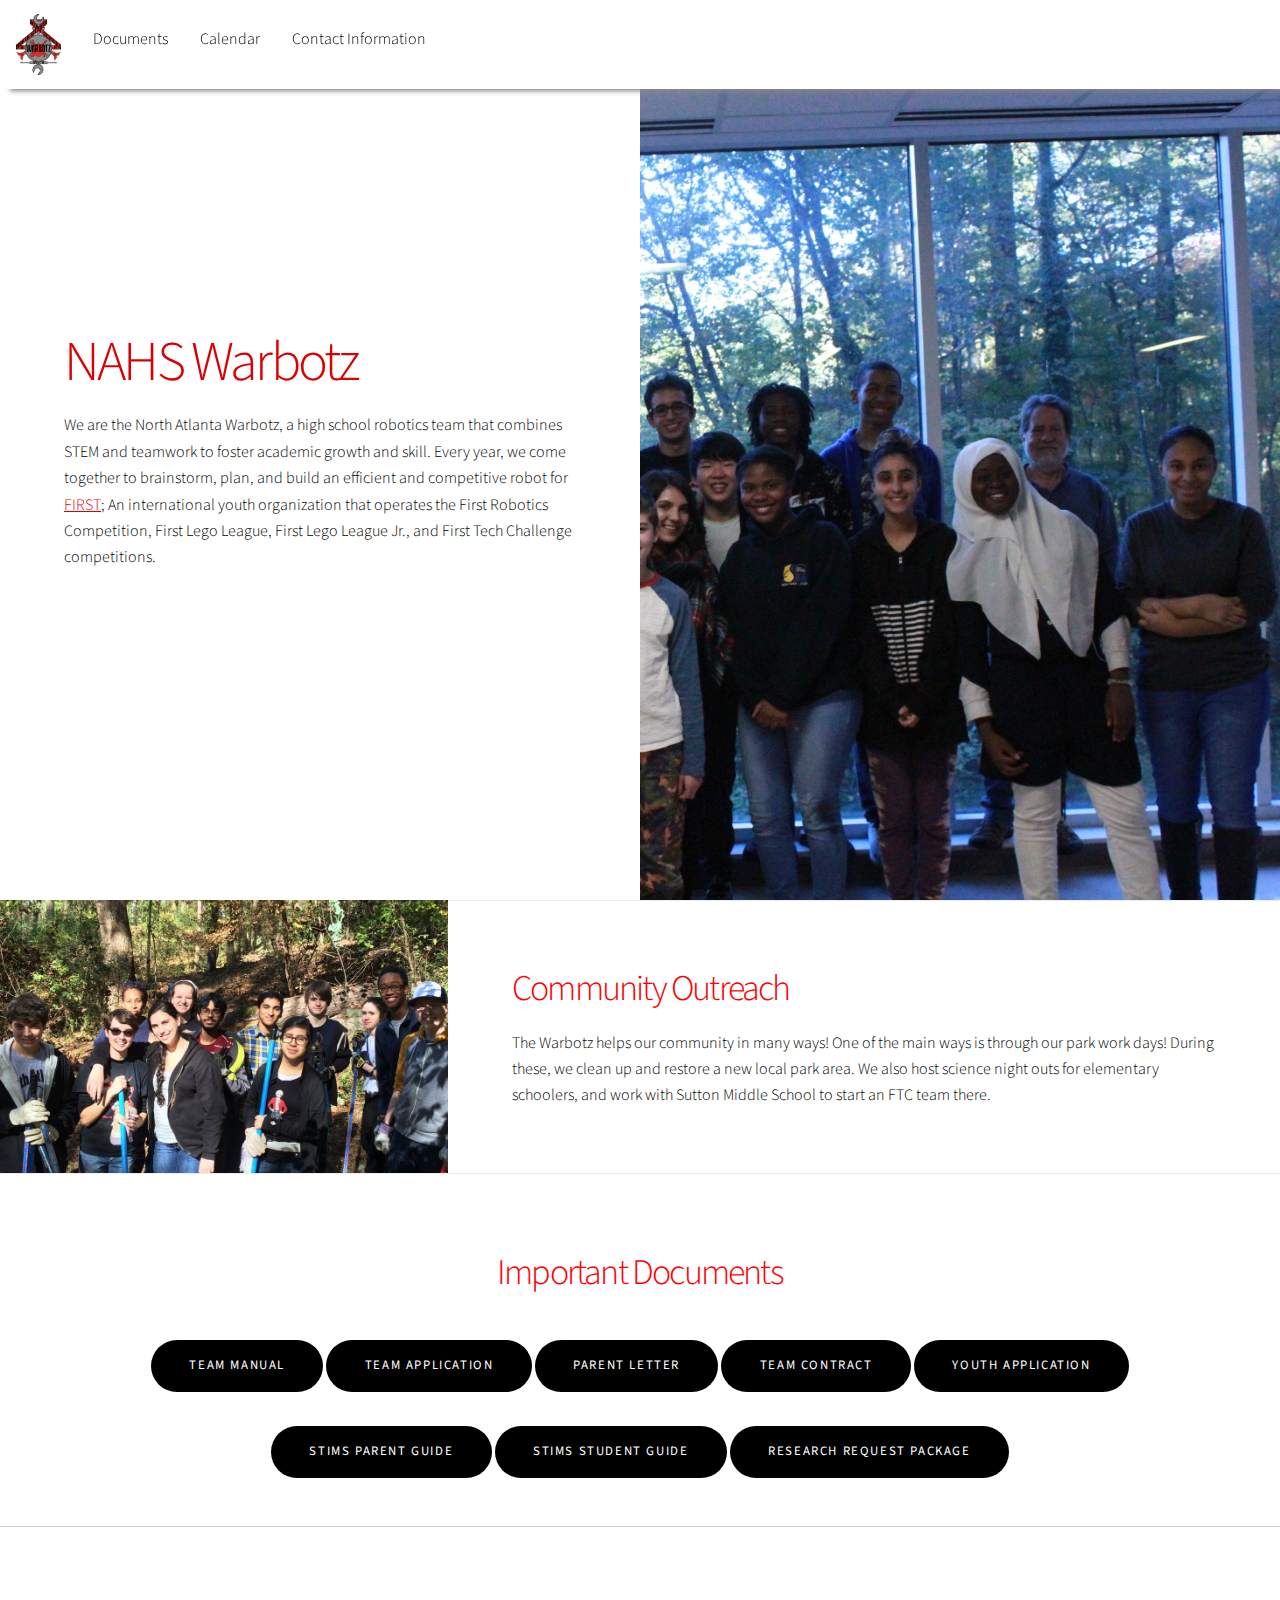
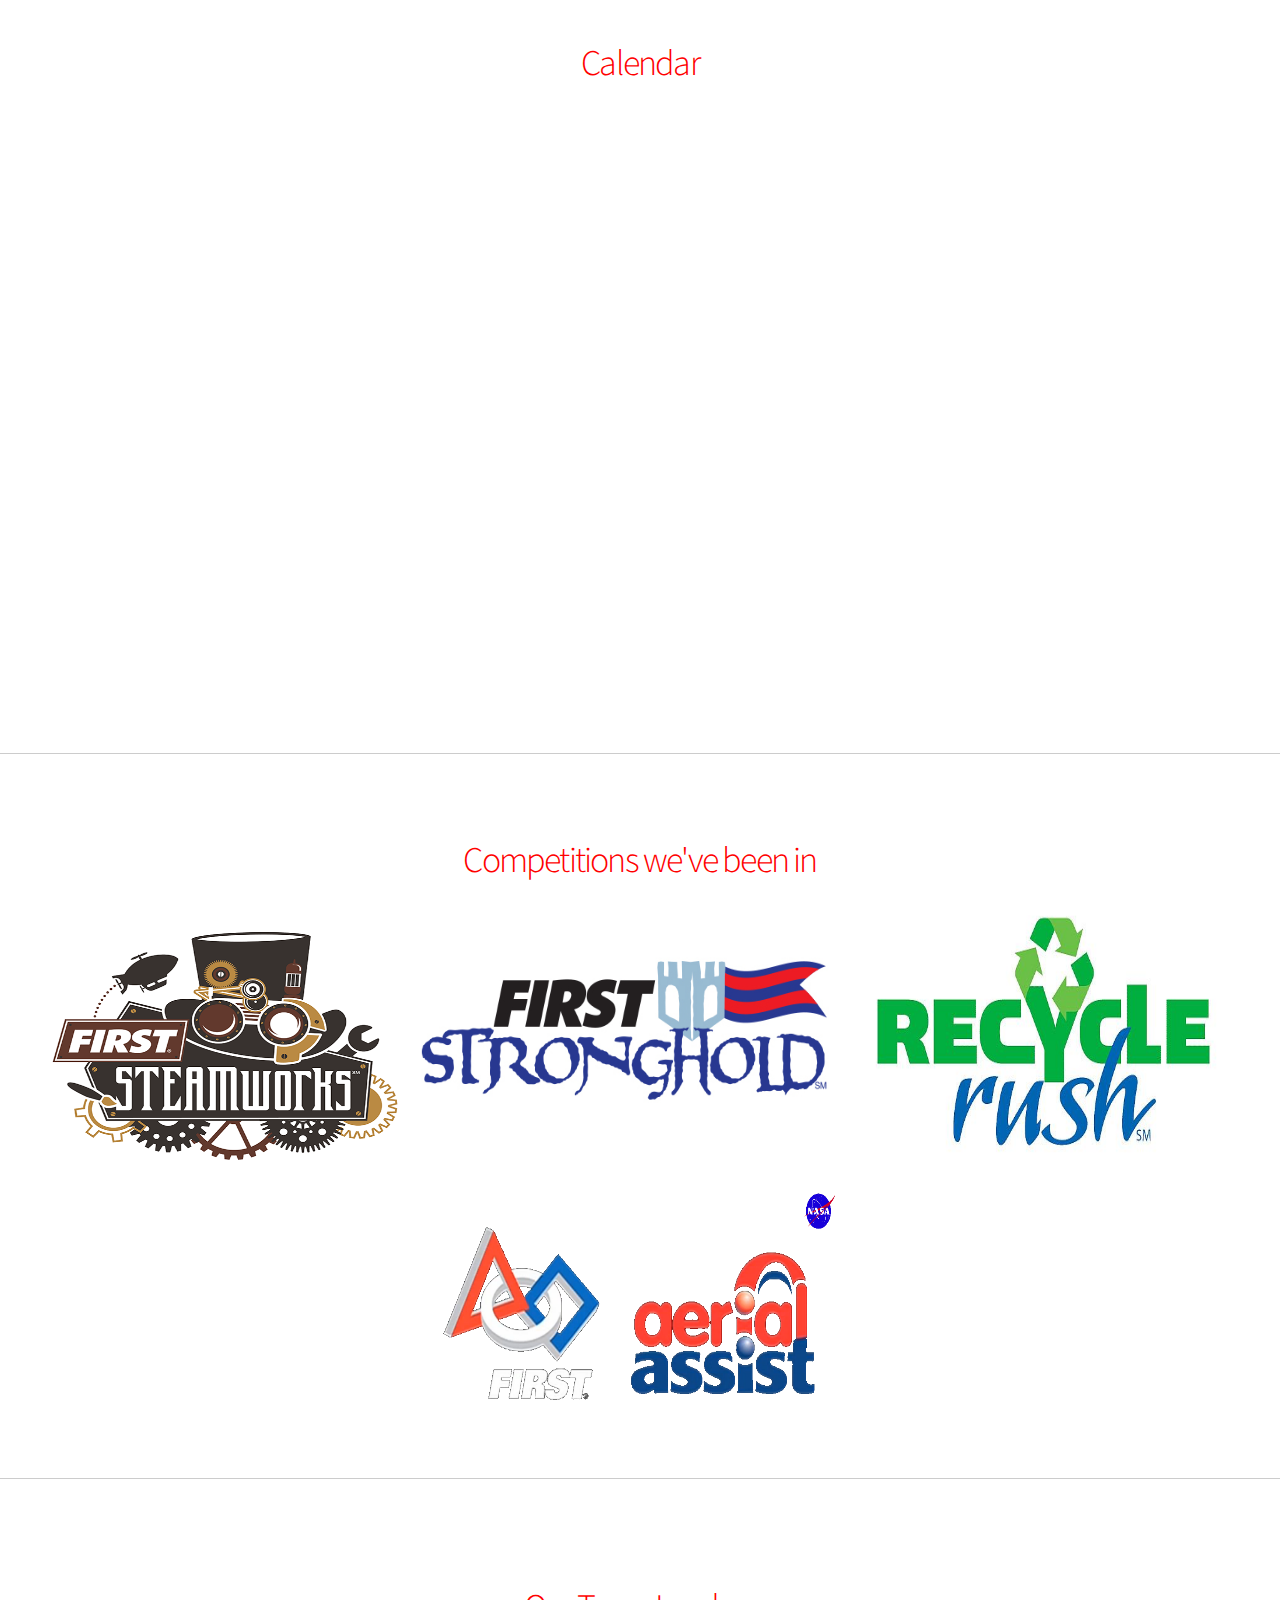
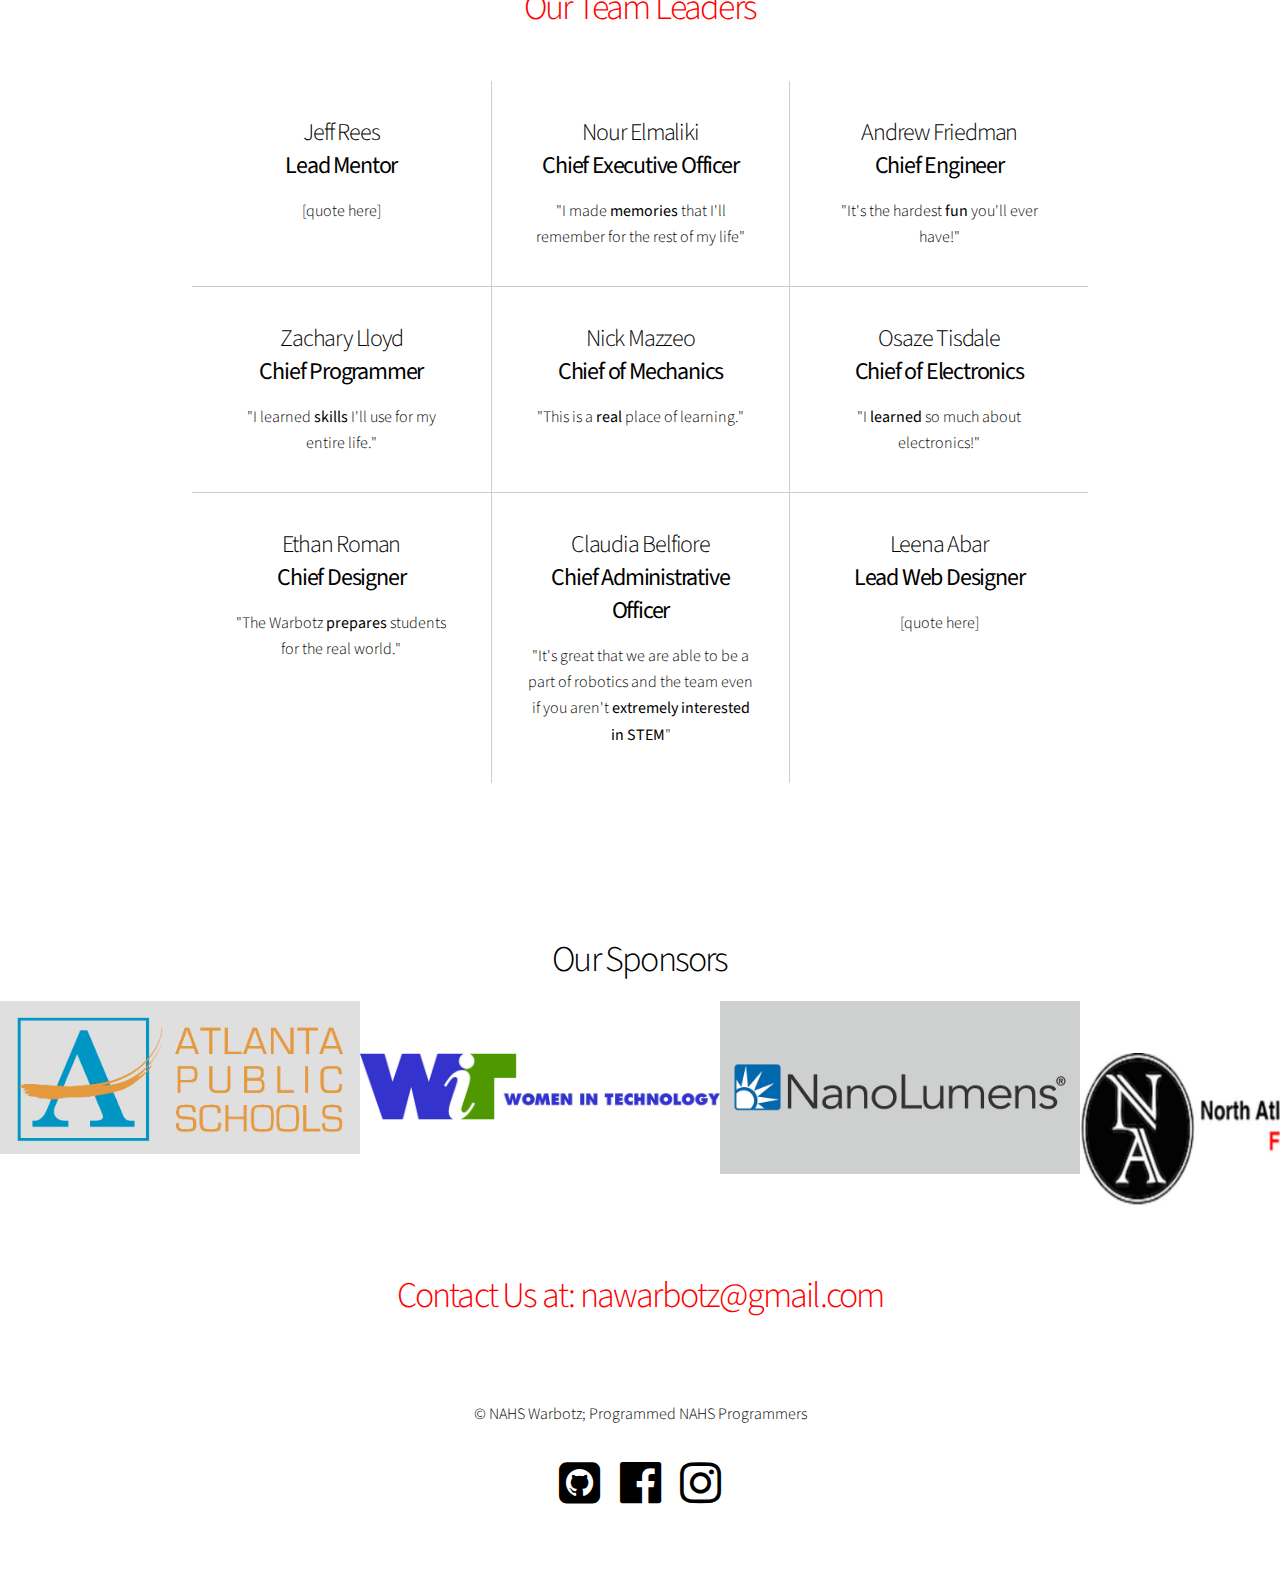
==== commit 93b6e64a: "update website" ====
--- a/index.html
+++ b/index.html
@@ -5,42 +5,19 @@
 		<meta charset="utf-8" />
 		<meta name="viewport" content="width=device-width, initial-scale=1" />
 		<link rel="stylesheet" href="assets/css/main.css" />
+		<link href="images/mustache.png" rel="icon" type="image/x-icon" />
 	</head>
 	<body>
 		<div class="navbar">
-<img src = "images/logo.png" width = "45px" align = "left">
-		  <a href="#home">Home</a>
+
+		  <a href="#home"><img src = "images/logo.png" width = "45px" align = "left"></a>
+			<div style="padding-top: .75em">
 		  <a href="#docs">Documents</a>
 			<a href="#calendar">Calendar</a>
 		  <a href="#contact">Contact Information</a>
 		</div>
-
-		<style>
-		/* The navigation bar */
-		.navbar {
-		    overflow: hidden;
-		    background-color: #333;
-		    position: fixed; /* Set the navbar to fixed position */
-		    top: 0; /* Position the navbar at the top of the page */
-		    width: 100%; /* Full width */
-				z-index: 2;
-		}
-
-		/* Links inside the navbar */
-		.navbar a {
-		    float: left;
-		    display: block;
-		    color: #f2f2f2;
-		    text-align: center;
-		    padding: 14px 16px;
-		    text-decoration: none;
-		}
-
-		/* Main content */
-		.main {
-		    margin-top: 30px; /* Add a top margin to avoid content overlay */
-		}
-</style>
+	</div>
+
 		<!-- Wrapper -->
 		<a name = "home"></a>
 			<div id="wrapper" class="divided">
@@ -50,12 +27,12 @@
 							<h1 style="color: #dd0000">NAHS Warbotz</h1>
 							<p>We are the North Atlanta Warbotz, a high school robotics team that combines STEM
 								 and teamwork to foster academic growth and skill. Every year, we come together to brainstorm,
-								 plan, and build an efficient and competitive robot for <a href="http://www.firstinspires.org" target = "_blank">FIRST</a> an international youth organization
+								 plan, and build an efficient and competitive robot for <a href="http://www.firstinspires.org" target = "_blank" style="color: #dd0000">FIRST</a>; An international youth organization
 								 that operates the First Robotics Competition, First Lego League, First Lego League Jr.,
 								 and First Tech Challenge competitions.</p>
 							</div>
-						<div class="image">
-							<img src="images/banner.jpg" alt="" />
+							<div class="image">
+							<img src="images/banner.jpg" alt="" style=""/>
 						</div>
 					</section>
 
@@ -68,38 +45,35 @@
 								 One of the main ways is through our park work days!
 								 During these, we clean up and restore a new local park area.
 								 We also host science night outs for elementary schoolers,
-								  and work with Sutton Middle School and Sarah Smith Elementary to start teams there.</p>
+								  and work with Sutton Middle School to start an FTC team there.</p>
 						</div>
 						<div class="image">
 							<img src="images/comserv.jpg" alt="" />
 						</div>
 
 					</section>
-
-				<a name = "docs">	<div align = "center"></a>
+					<a name = "docs"></a>
+					<div align = "center">
+					<br>
 					<br>
 						<h2 style = "padding-top: 23px; color: red" align ="center">Important Documents</h2>
 						<br>
 						<a href="forms/manual.pdf"class="button special big" target = "_blank">Team Manual</a>
 						<a href="forms/studentapp.pdf"class="button special big" target="_blank">Team Application</a>
-					<br>
-					<br>
-					<div align="center">
 						<a href="https://docs.google.com/document/d/1dXoHayBi_oG5a6tGcMKKAdjOKc3rBkP1_f0-KQr72js/export?format=pdf"class="button special big" target="_blank">Parent Letter</a>
 						<a href="forms/studentcontract.pdf"class="button special big" target="_blank">Team Contract</a>
 						<a href="forms/youthapp.pdf"class="button special big" target="_blank" style="padding-bottom: 2em">Youth Application</a><br><br>
 						<a href="forms/parentguide.pdf"class="button special big" target="blank"style="padding-bottom: 2em">STIMS Parent Guide</a>
 						<a href="forms/studentguide.pdf"class="button special big" target="blank"style="padding-bottom: 2em">STIMS Student Guide</a>
 						<a href="forms/Research.Request.Package.docx"class="button special big" target="blank"style="padding-bottom: 2em">Research Request Package</a>
-
+						<hr>
 					</div>
-					<br>
-					<br>
 				</div>
 				<a name = "calendar">
 				<div align = "center"></a>
 					<h2 style = "padding-top: 2em; color: red">Calendar</h2>
 					<iframe style = "padding-bottom: 2em" src="https://calendar.google.com/calendar/embed?src=nawarbotz%40gmail.com&ctz=America/New_York" style="border: 0" width="800" height="600" frameborder="0" scrolling="no"></iframe>
+<hr>
 				</div>
 
 					<div align = "center" style="padding-top: 1em">
@@ -108,7 +82,8 @@
 						<img src="images/competition_logo/steam.png" height="260px" width ="350px" align = "center"/>
 						<img src="images/competition_logo/first.jpg"  height="260px" width ="450px" align = "center"/>
 						<img src="images/competition_logo/recycle.jpg" height="260px" width = "375px" align = "center"/>
-						<img src="images/competition_logo/aerial.png" height="260px" width = "450px"align = "center"/
+						<img src="images/competition_logo/aerial.png" height="260px" width = "450px"align = "center"/>
+<hr>
 						</div>
 
 
@@ -122,47 +97,38 @@
 
 							<div class="items style1 medium onscroll-fade-in">
 								<section>
-									<span class="icon style2 major fa-diamond"></span>
 									<h3>Jeff Rees<br><strong>Lead Mentor</strong></h3>
 									<p>[quote here]</p>
 								</section>
 								<section>
-									<span class="icon style2 major fa-save"></span>
 									<h3>Nour Elmaliki<br><strong>Chief Executive Officer</strong></h3>
 									<p>"I made <strong>memories</strong> that I'll remember for the rest of my life"</p>
 								</section>
 								<section>
-									<span class="icon style2 major fa-bar-chart"></span>
 									<h3>Andrew Friedman<br><strong>Chief Engineer</strong></h3>
 									<p>"It's the hardest <strong>fun</strong> you'll ever have!"</p>
 								</section>
 								<section>
-									<span class="icon style2 major fa-wifi"></span>
 									<h3>Zachary Lloyd<br><strong>Chief Programmer</strong></h3>
 									<p>"I learned <strong>skills</strong> I'll use for my entire life."</p>
 								</section>
 								<section>
-									<span class="icon style2 major fa-cog"></span>
 									<h3>Nick Mazzeo<br><strong>Chief of Mechanics</strong></h3>
 									<p>"This is a <strong>real</strong> place of learning."</p>
 								</section>
 								<section>
-									<span class="icon style2 major fa-paper-plane"></span>
 									<h3>Osaze Tisdale<br><strong>Chief of Electronics</strong></h3>
 									<p>"I <strong>learned</strong> so much about electronics!"</p>
 								</section>
 								<section>
-									<span class="icon style2 major fa-desktop"></span>
 									<h3>Ethan Roman<br><strong>Chief Designer</strong></h3>
 									<p>"The Warbotz <strong>prepares</strong> students for the real world."</p>
 								</section>
 								<section>
-									<span class="icon style2 major fa-refresh"></span>
 									<h3>Claudia Belfiore<br><strong>Chief Administrative Officer</strong></h3>
 									<p>"It's great that we are able to be a part of robotics and the team even if you aren't <strong>extremely interested in STEM</strong>"</p>
 								</section>
 								<section>
-									<span class="icon style2 major fa-hashtag"></span>
 									<h3>Leena Abar<br><Strong>Lead Web Designer</strong></h3>
 									<p>[quote here]</p>
 								</section>
@@ -240,18 +206,9 @@
 					<footer class="wrapper style1 align-center">
 						<div class="inner">
 							<p>&copy; NAHS Warbotz; Programmed NAHS Programmers</p>
-						</div>
-					</footer>
-
-			</div>
-
-		<!-- Scripts -->
-			<script src="assets/js/jquery.min.js"></script>
-			<script src="assets/js/jquery.scrollex.min.js"></script>
-			<script src="assets/js/jquery.scrolly.min.js"></script>
-			<script src="assets/js/skel.min.js"></script>
-			<script src="assets/js/util.js"></script>
-			<script src="assets/js/main.js"></script>
+							<a href="https://github.com/tcontis/3694-FRC" target="_blank"><i class="fa fa-github-square fa-3x" aria-hidden="true" width = "666em"></i></a>
+							<a href="https://www.facebook.com/North-Atlanta-Warbotz-172897066087348/" target="_blank"><i class="fa fa-facebook-official fa-3x" aria-hidden="true" style="padding-left: .35em"></i></a>
+							<a href="https://www.instagram.com/nawarbotz/" target="_blank"><i class="fa fa-instagram fa-3x" aria-hidden="true" style="padding-left: .35em"></i></a>
 
 
 <style>
--- a/assets/css/main.css
+++ b/assets/css/main.css
@@ -8414,3 +8414,40 @@
 			#wrapper.divided > .invert:first-child {
 				box-shadow: none !important;
 			}
+			/* The navigation bar */
+			.navbar {
+			    overflow: hidden;
+			    background-color: #ffffff;
+			    position: fixed; /* Set the navbar to fixed position */
+			    top: 0; /* Position the navbar at the top of the page */
+			    width: 100%; /* Full width */
+					z-index: 2;
+					box-shadow: 10px 2px 5px #888888;
+
+			}
+
+			/* Links inside the navbar */
+			.navbar a {
+			    float: left;
+			    display: block;
+			    color: #000;
+			    text-align: center;
+			    padding: 14px 16px;
+			    text-decoration: none;
+
+					}
+					.navbar a:hover {
+							float: left;
+							display: block;
+							color: #dd0000;
+							text-align: center;
+							padding: 14px 16px;
+							text-decoration: none;
+
+							}
+			}
+
+			/* Main content */
+			.main {
+			    margin-top: 30px; /* Add a top margin to avoid content overlay */
+			}
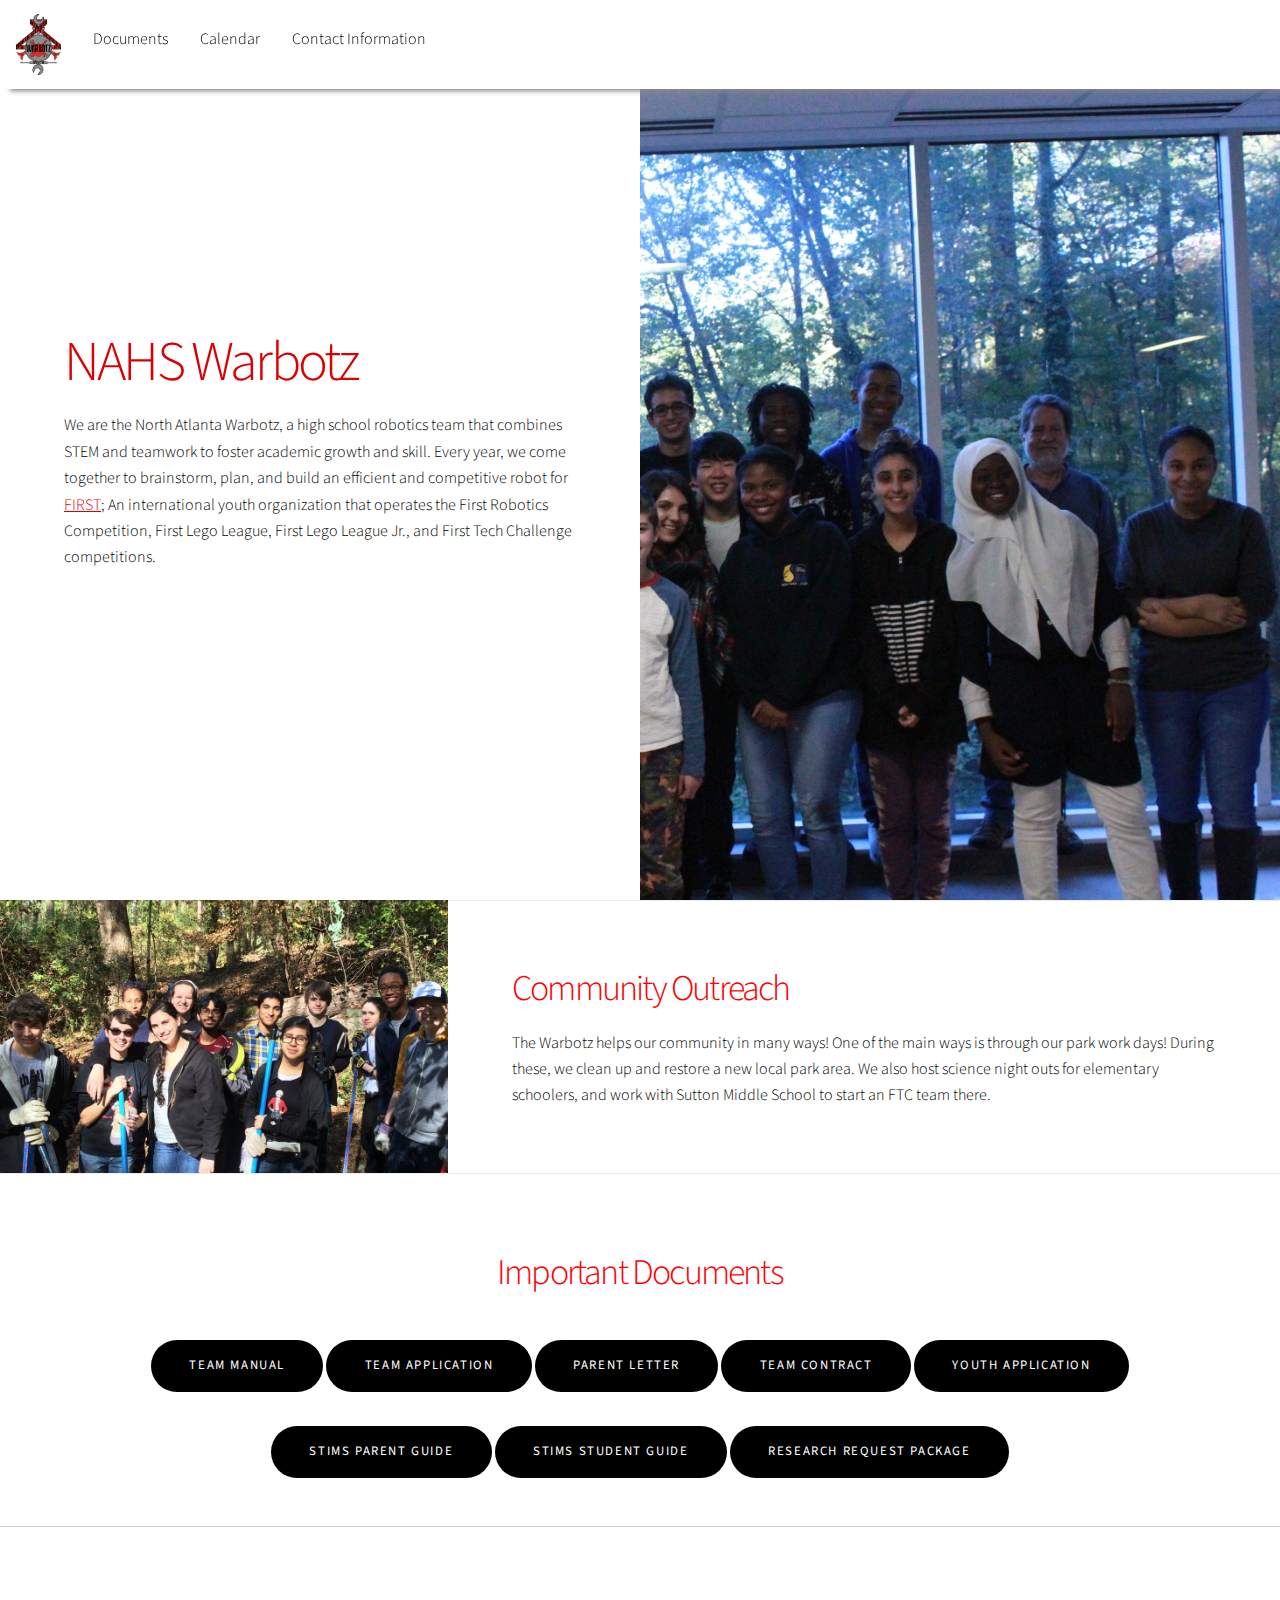
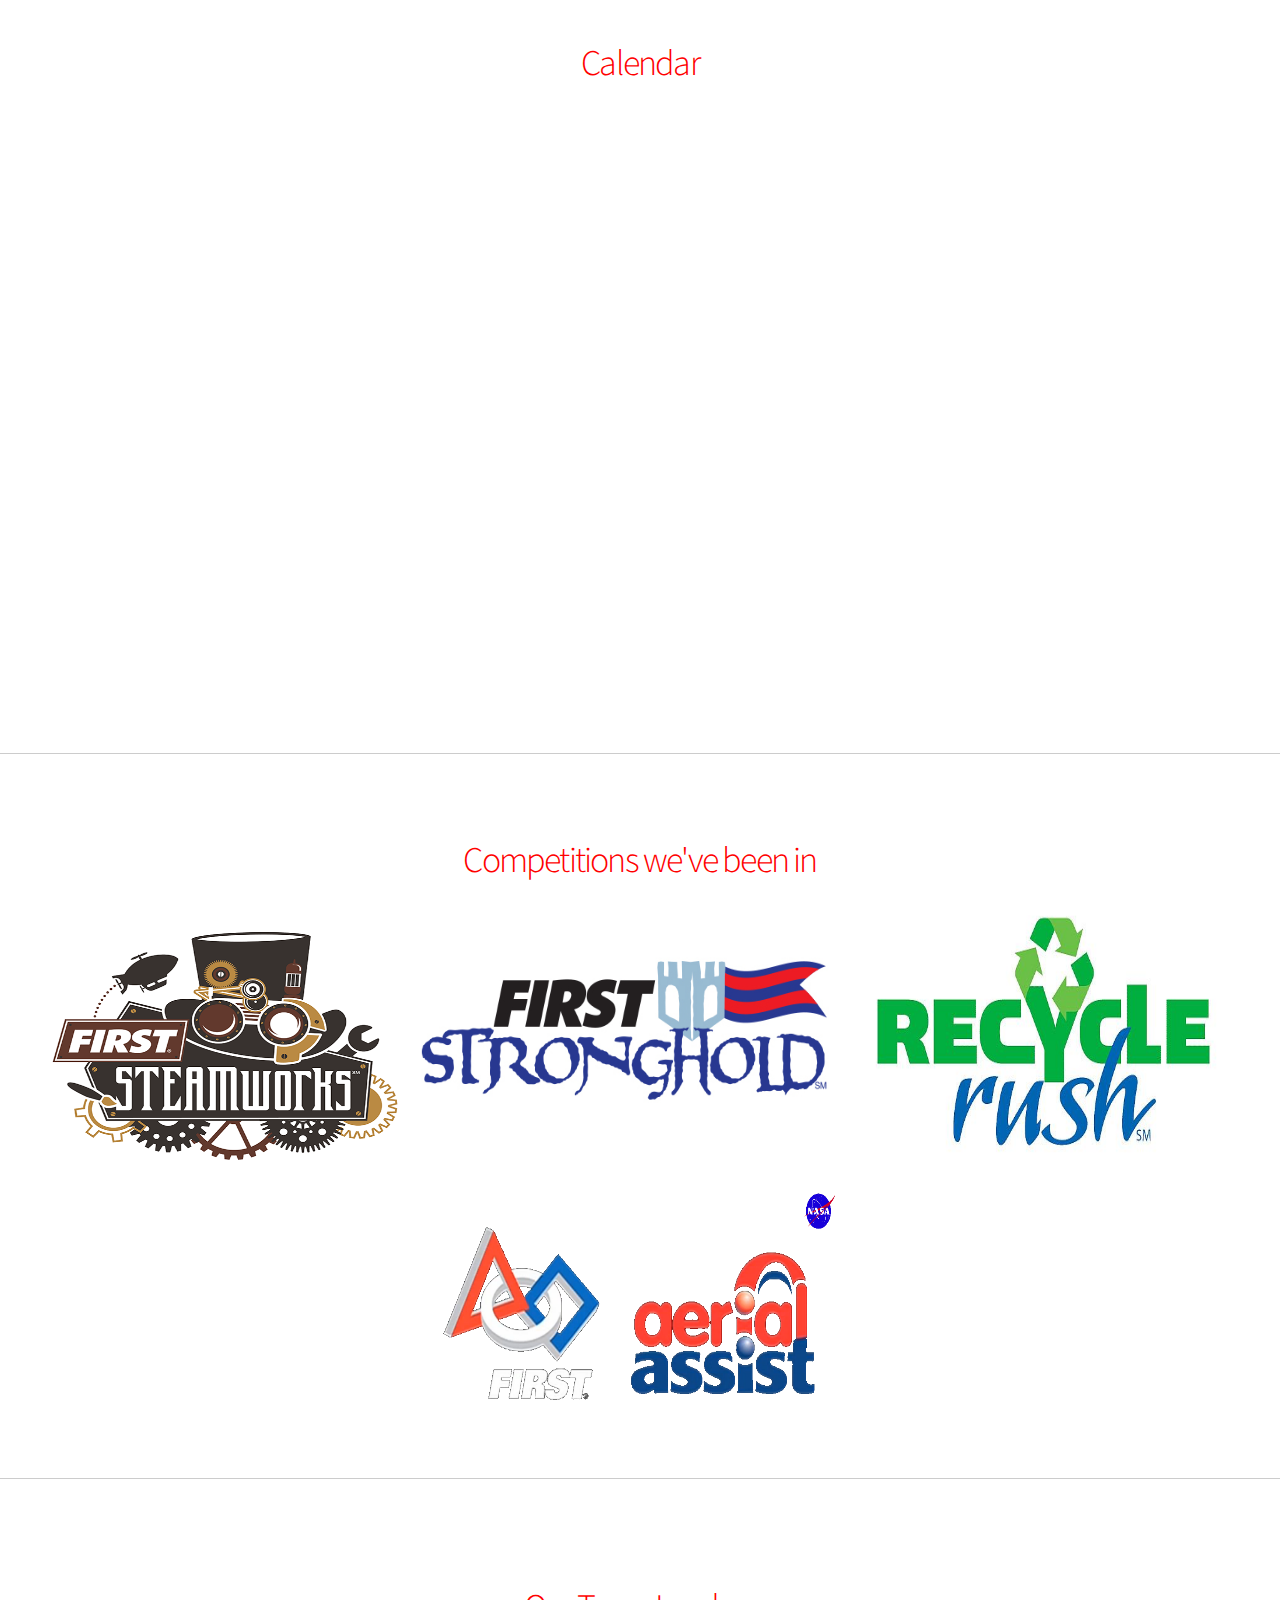
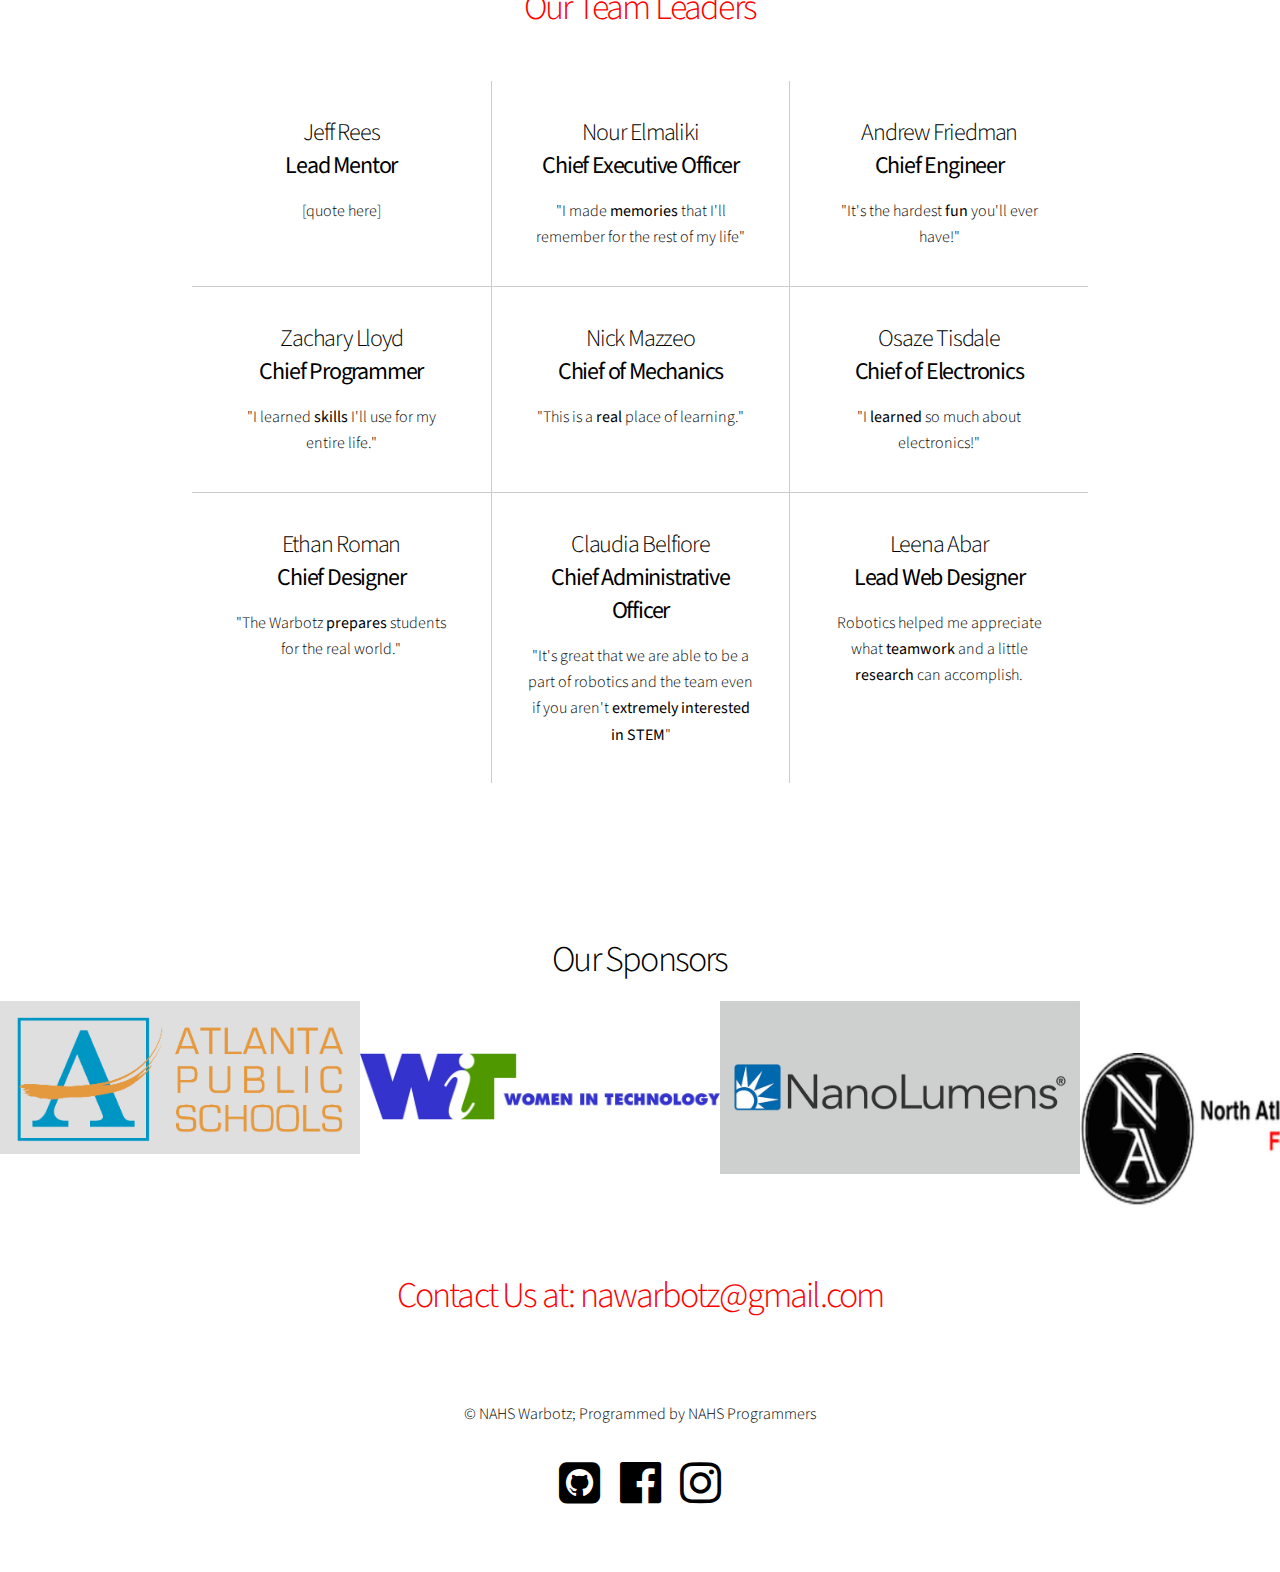
==== commit 656b1537: "upload karma rev 2" ====
--- a/index.html
+++ b/index.html
@@ -130,7 +130,7 @@
 								</section>
 								<section>
 									<h3>Leena Abar<br><Strong>Lead Web Designer</strong></h3>
-									<p>[quote here]</p>
+									<p>Robotics helped me appreciate what <strong>teamwork</strong> and a little <strong>research</strong> can accomplish.</p>
 								</section>
 
 							</div>
@@ -205,7 +205,7 @@
 				<!-- Footer -->
 					<footer class="wrapper style1 align-center">
 						<div class="inner">
-							<p>&copy; NAHS Warbotz; Programmed NAHS Programmers</p>
+							<p>&copy; NAHS Warbotz; Programmed by NAHS Programmers</p>
 							<a href="https://github.com/tcontis/3694-FRC" target="_blank"><i class="fa fa-github-square fa-3x" aria-hidden="true" width = "666em"></i></a>
 							<a href="https://www.facebook.com/North-Atlanta-Warbotz-172897066087348/" target="_blank"><i class="fa fa-facebook-official fa-3x" aria-hidden="true" style="padding-left: .35em"></i></a>
 							<a href="https://www.instagram.com/nawarbotz/" target="_blank"><i class="fa fa-instagram fa-3x" aria-hidden="true" style="padding-left: .35em"></i></a>
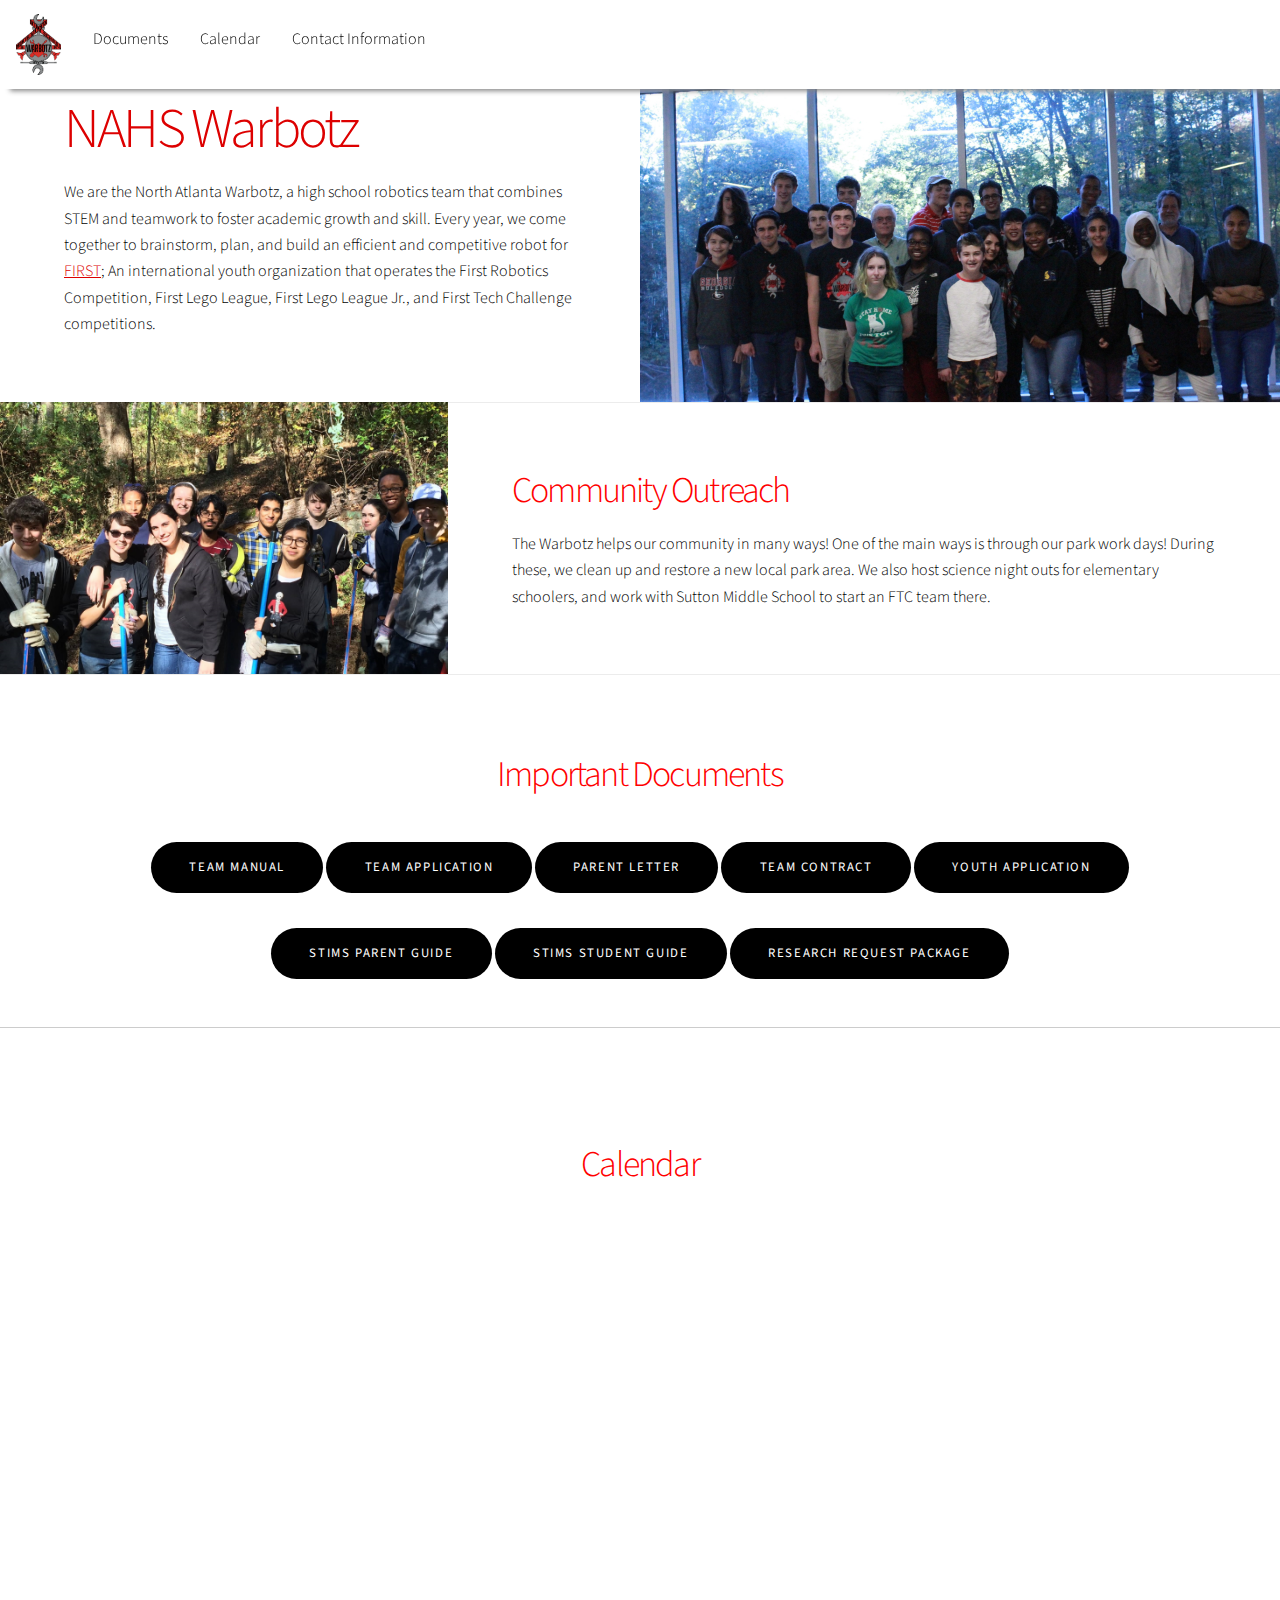
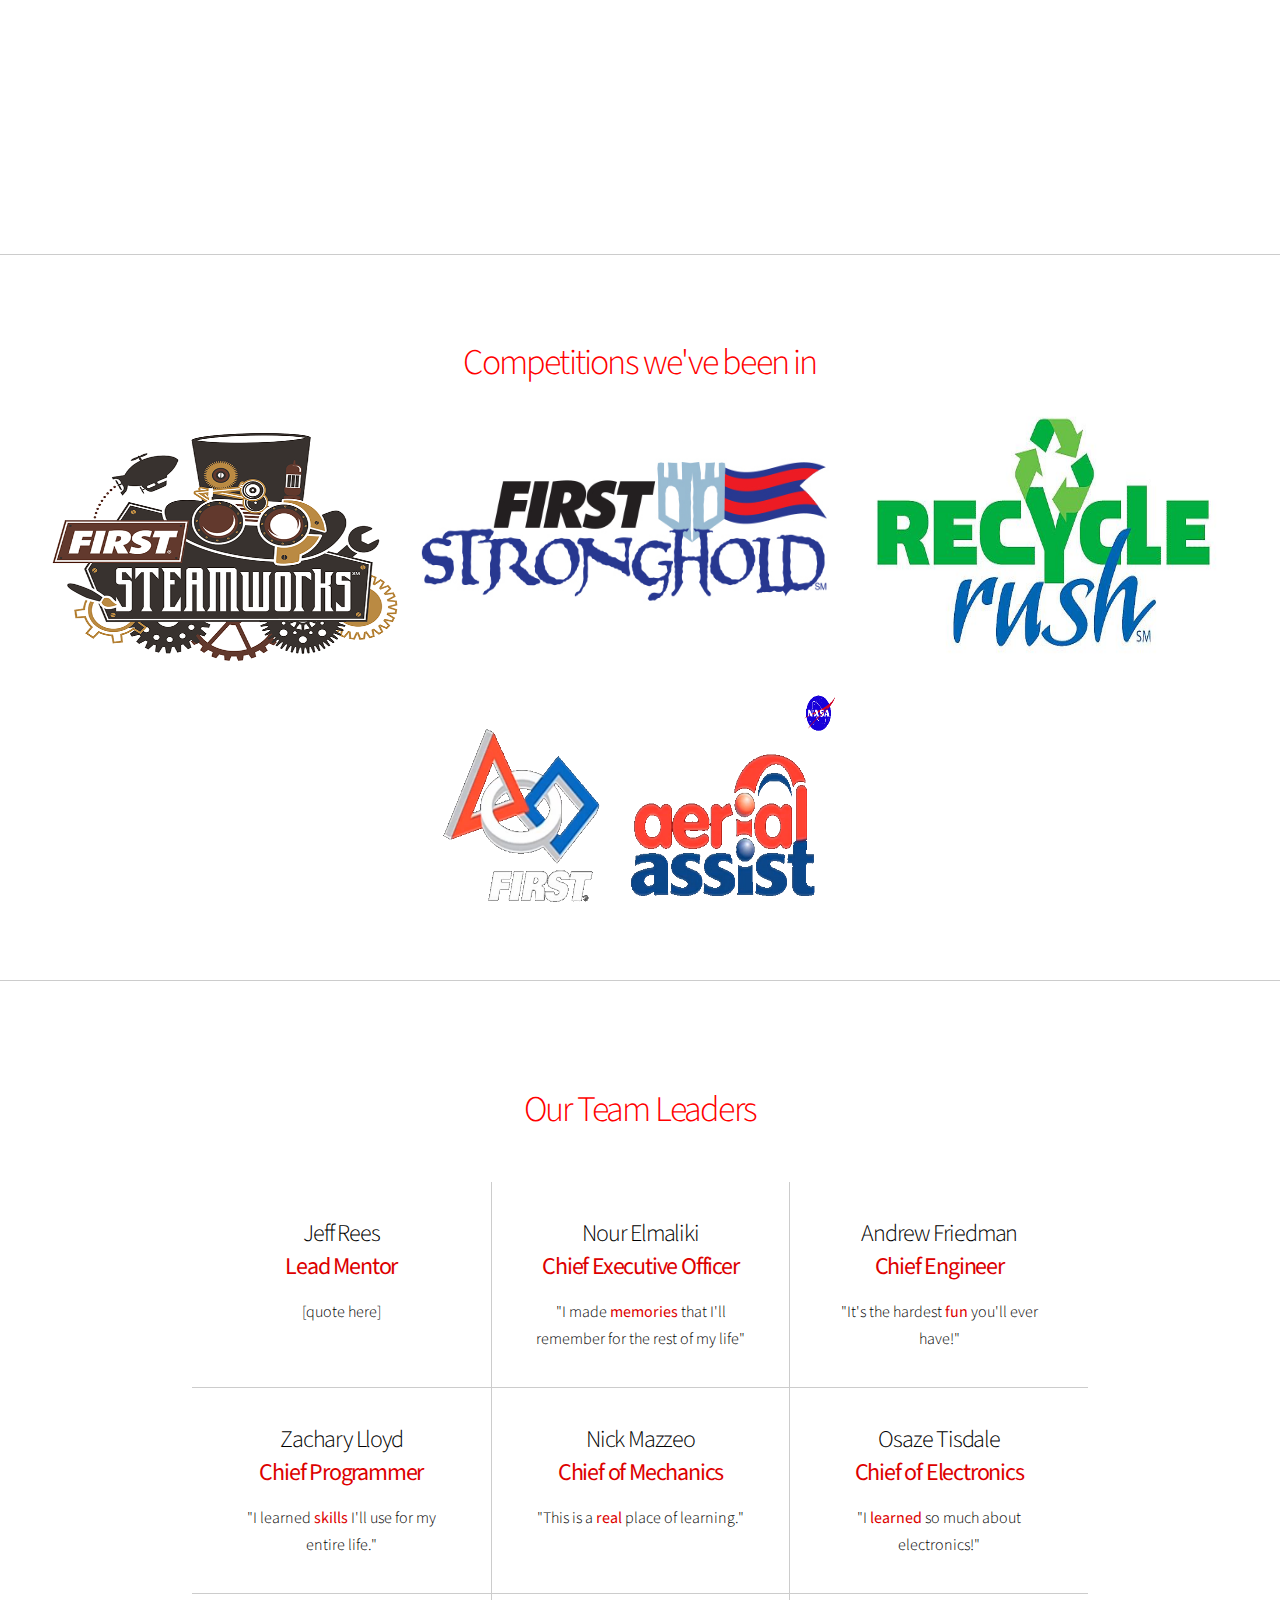
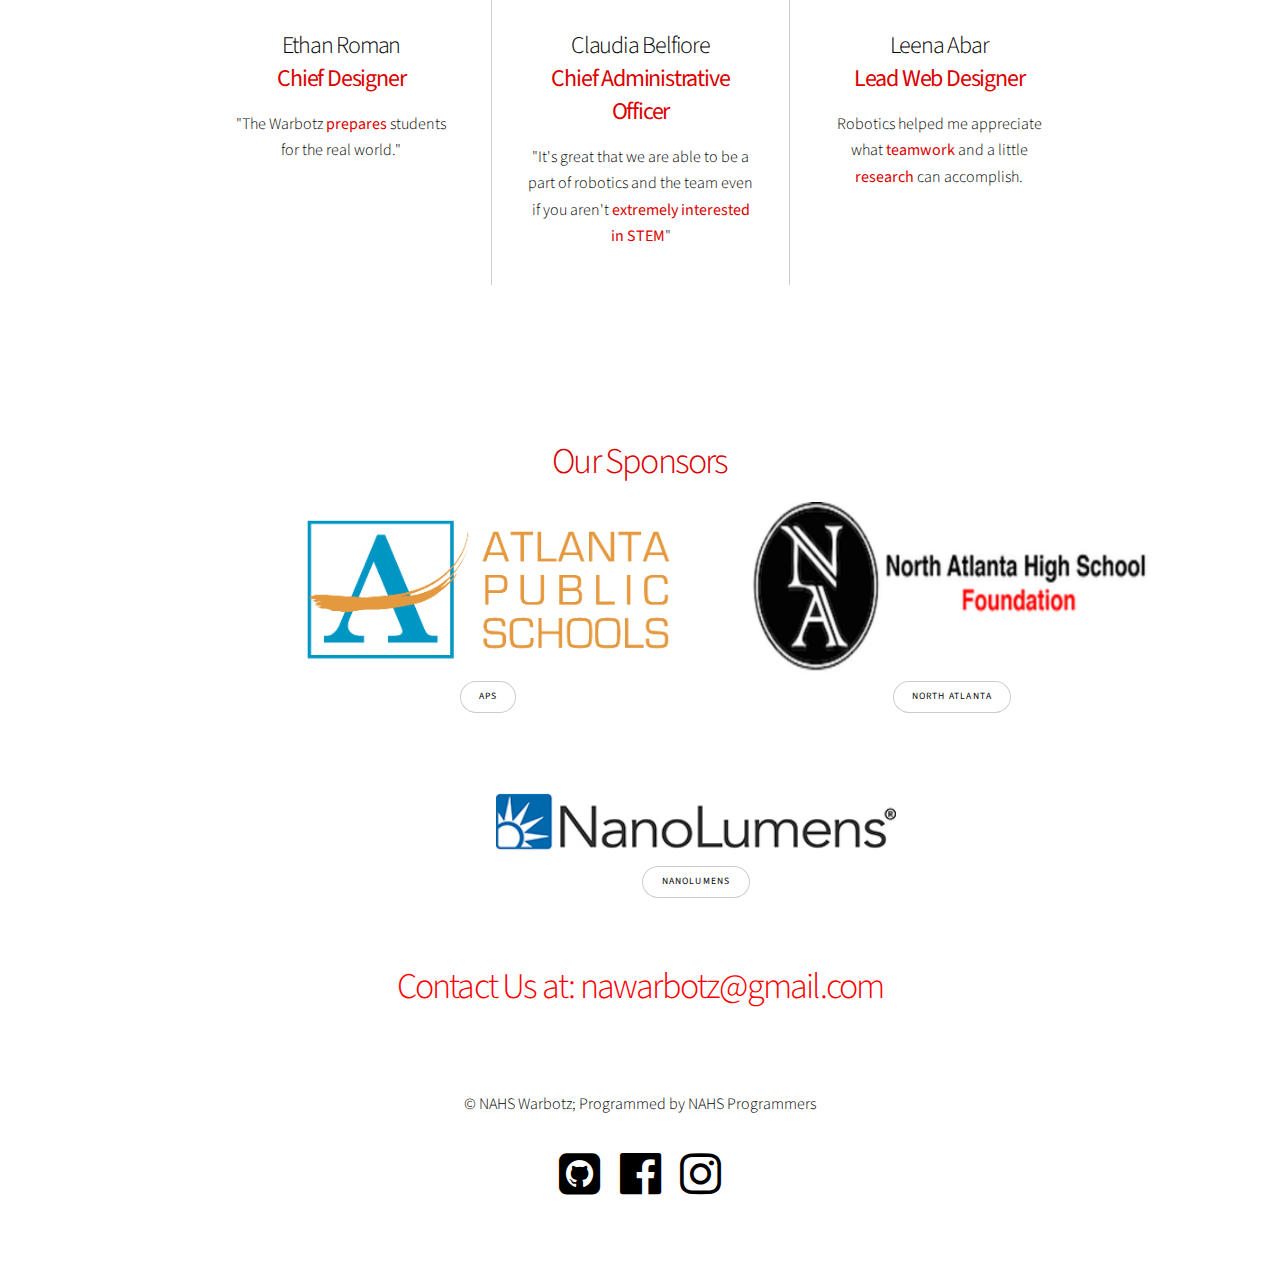
==== commit f23c20a9: "Update Website" ====
--- a/index.html
+++ b/index.html
@@ -19,10 +19,10 @@
 	</div>
 
 		<!-- Wrapper -->
-		<a name = "home"></a>
+	<a name = "home"></a>
 			<div id="wrapper" class="divided">
 				<!-- One -->
-					<section class="banner style1 orient-left content-align-left image-position-right fullscreen onload-image-fade-in onload-content-fade-right">
+					<section class="banner style1 orient-left content-align-left image-position-right" style="padding-top: 2em">
 						<div class="content">
 							<h1 style="color: #dd0000">NAHS Warbotz</h1>
 							<p>We are the North Atlanta Warbotz, a high school robotics team that combines STEM
@@ -32,7 +32,7 @@
 								 and First Tech Challenge competitions.</p>
 							</div>
 							<div class="image">
-							<img src="images/banner.jpg" alt="" style=""/>
+							<img src="images/banner.jpg" />
 						</div>
 					</section>
 
@@ -97,40 +97,40 @@
 
 							<div class="items style1 medium onscroll-fade-in">
 								<section>
-									<h3>Jeff Rees<br><strong>Lead Mentor</strong></h3>
+									<h3>Jeff Rees<br><strong style="color:#dd0000">Lead Mentor</strong></h3>
 									<p>[quote here]</p>
 								</section>
 								<section>
-									<h3>Nour Elmaliki<br><strong>Chief Executive Officer</strong></h3>
-									<p>"I made <strong>memories</strong> that I'll remember for the rest of my life"</p>
-								</section>
-								<section>
-									<h3>Andrew Friedman<br><strong>Chief Engineer</strong></h3>
-									<p>"It's the hardest <strong>fun</strong> you'll ever have!"</p>
-								</section>
-								<section>
-									<h3>Zachary Lloyd<br><strong>Chief Programmer</strong></h3>
-									<p>"I learned <strong>skills</strong> I'll use for my entire life."</p>
-								</section>
-								<section>
-									<h3>Nick Mazzeo<br><strong>Chief of Mechanics</strong></h3>
-									<p>"This is a <strong>real</strong> place of learning."</p>
-								</section>
-								<section>
-									<h3>Osaze Tisdale<br><strong>Chief of Electronics</strong></h3>
-									<p>"I <strong>learned</strong> so much about electronics!"</p>
-								</section>
-								<section>
-									<h3>Ethan Roman<br><strong>Chief Designer</strong></h3>
-									<p>"The Warbotz <strong>prepares</strong> students for the real world."</p>
-								</section>
-								<section>
-									<h3>Claudia Belfiore<br><strong>Chief Administrative Officer</strong></h3>
-									<p>"It's great that we are able to be a part of robotics and the team even if you aren't <strong>extremely interested in STEM</strong>"</p>
-								</section>
-								<section>
-									<h3>Leena Abar<br><Strong>Lead Web Designer</strong></h3>
-									<p>Robotics helped me appreciate what <strong>teamwork</strong> and a little <strong>research</strong> can accomplish.</p>
+									<h3>Nour Elmaliki<br><strong style="color:#dd0000">Chief Executive Officer</strong></h3>
+									<p>"I made <strong style="color:#dd0000">memories</strong> that I'll remember for the rest of my life"</p>
+								</section>
+								<section>
+									<h3>Andrew Friedman<br><strong style="color:#dd0000">Chief Engineer</strong></h3>
+									<p>"It's the hardest <strong style="color:#dd0000">fun</strong> you'll ever have!"</p>
+								</section>
+								<section>
+									<h3>Zachary Lloyd<br><strong style="color:#dd0000">Chief Programmer</strong></h3>
+									<p>"I learned <strong style="color:#dd0000">skills</strong> I'll use for my entire life."</p>
+								</section>
+								<section>
+									<h3>Nick Mazzeo<br><strong style="color:#dd0000">Chief of Mechanics</strong></h3>
+									<p>"This is a <strong style="color:#dd0000">real</strong> place of learning."</p>
+								</section>
+								<section>
+									<h3>Osaze Tisdale<br><strong style="color:#dd0000">Chief of Electronics</strong></h3>
+									<p>"I <strong style="color:#dd0000">learned</strong> so much about electronics!"</p>
+								</section>
+								<section>
+									<h3>Ethan Roman<br><strong style="color:#dd0000">Chief Designer</strong></h3>
+									<p>"The Warbotz <strong style="color:#dd0000">prepares</strong> students for the real world."</p>
+								</section>
+								<section>
+									<h3>Claudia Belfiore<br><strong style="color:#dd0000">Chief Administrative Officer</strong></h3>
+									<p>"It's great that we are able to be a part of robotics and the team even if you aren't <strong style="color:#dd0000">extremely interested in STEM</strong>"</p>
+								</section>
+								<section>
+									<h3>Leena Abar<br><Strong style="color:#dd0000">Lead Web Designer</strong></h3>
+									<p>Robotics helped me appreciate what <strong style="color:#dd0000">teamwork</strong> and a little <strong style="color:#dd0000">research</strong> can accomplish.</p>
 								</section>
 
 							</div>
@@ -138,62 +138,24 @@
 					</section>
 
 					<!-- Gallery -->
-
-					<h2 align = "center" style= "padding-top: 2em">Our Sponsors</h2>
-						<div class="gallery style2 medium lightbox onscroll-fade-in" align = "center">
-							<article>
-								<a href="images/gallery/fulls/01.jpg" class="image">
-									<img src="images/sponsors/aps.png" alt="" />
-								</a>
-								<div class="caption">
-									<h3>APS</h3>
-									<ul class="actions">
-										<li><a class="button small" href="https://www.atlantapublicschools.us/" target="_blank">Details</a></li>
-									</ul>
-								</div>
-							</article>
-
-							<article>
-								<br><br>
-								<a href="images/gallery/fulls/05.jpg" class="image">
-									<img src="images/sponsors/wit.jpg" alt="" />
-								</a>
-								<div class="caption">
-									<h3>Women in Tech</h3>
-									<ul class="actions">
-										<li><a target = "_blank" href="http://www.mywit.org/" class="button small">Details</a></li>
-									</ul>
-								</div>
-							</article>
-							<article>
-								<a href="images/gallery/fulls/06.jpg" class="image">
-									<img src="images/sponsors/lumen.jpg" alt="" />
-								</a>
-								<div class="caption">
-									<h3>NanoLumens</h3>
-
-									<ul class="actions">
-										<li><a class="button small" target = "_blank" href="http://www.nanolumens.com/">Details</a></li>
-									</ul>
-								</div>
-							</article>
-							<article>
-								<br><br>
-								<a href="images/gallery/fulls/05.jpg" class="image">
-									<img src="images/sponsors/foundation.png" alt="" />
-								</a>
-								<div class="caption">
-									<h3>NAHS Foundation</h3>
-									<ul class="actions">
-										<li><a target = "_blank" href="https://www.atlantapublicschools.us/northatlanta" class="button small">Details</a></li>
-									</ul>
-								</div>
-							</article>
-							</div>
-							</div>
-							</div>
-					</section>
-
+						<h2 align = "center" style= "padding-top: 2em ; color: #dd0000">Our Sponsors</h2>
+					<section style="padding-left:14em">
+
+						<div style="float: left; padding-left:4em" align="center">
+							<img src="images/sponsors/aps.png" width="400em">
+						<br>	<a class="button small" href="bruh.com" target="_blank">APS</a>
+						</div>
+						<div style="float: left; padding-left:4em" align="center">
+							<img src="images/sponsors/foundation.png" width="400em">
+							<br>	<a class="button small" href="bruh.com" target="_blank">North Atlanta</a>
+						</div>
+						<div style="float: left; padding-left:17em; padding-top:4em" align="center">
+							<img src="images/sponsors/lumens.jpg" width="400em">
+							<br>	<a class="button small" href="bruh.com" target="_blank">NanoLumens</a>
+						</div>
+
+						<br><br><br><br><br><br><br><br><br><br><br><br><br><br><br>
+					</section>
 				<!-- Seven -->
 					<section class="wrapper style1 align-center">
 						<a name = "contact">
@@ -218,6 +180,36 @@
 ::-moz-selection {
 background: #ffb7b7; /* Gecko Browsers */
 }
+.fa-github-square:hover {
+	-o-transition:.5s;
+-ms-transition:.5s;
+-moz-transition:.5s;
+-webkit-transition:.5s;
+/* ...and now for the proper property */
+transition:.5s;
+		color: #dd0000
+
+}
+.fa-facebook-official:hover {
+	-o-transition:.5s;
+-ms-transition:.5s;
+-moz-transition:.5s;
+-webkit-transition:.5s;
+/* ...and now for the proper property */
+transition:.5s;
+		color: #dd0000
+
+}
+.fa-instagram:hover {
+	-o-transition:.5s;
+-ms-transition:.5s;
+-moz-transition:.5s;
+-webkit-transition:.5s;
+/* ...and now for the proper property */
+transition:.5s;
+		color: #dd0000
+
+}
 </style>
 
 	</body>
--- a/assets/css/main.css
+++ b/assets/css/main.css
@@ -2012,7 +2012,7 @@
 		input[type="button"]:hover,
 		button:hover,
 		.button:hover {
-			box-shadow: inset 0 0 0 1px #979797;
+			box-shadow: inset 0 0 0 1px #dd0000;
 			color: #979797 !important;
 		}
 
@@ -2022,8 +2022,8 @@
 		button:active,
 		.button:active {
 			background-color: rgba(71, 211, 229, 0.2);
-			box-shadow: inset 0 0 0 1px #979797;
-			color: #979797 !important;
+			box-shadow: inset 0 0 0 1px #dd0000;
+			color: #dd0000 !important;
 		}
 
 		input[type="submit"].special,
@@ -2041,7 +2041,7 @@
 			input[type="button"].special:hover,
 			button.special:hover,
 			.button.special:hover {
-				background-color: #979797;
+				background-color: #dd0000;
 			}
 
 			input[type="submit"].special:active,
